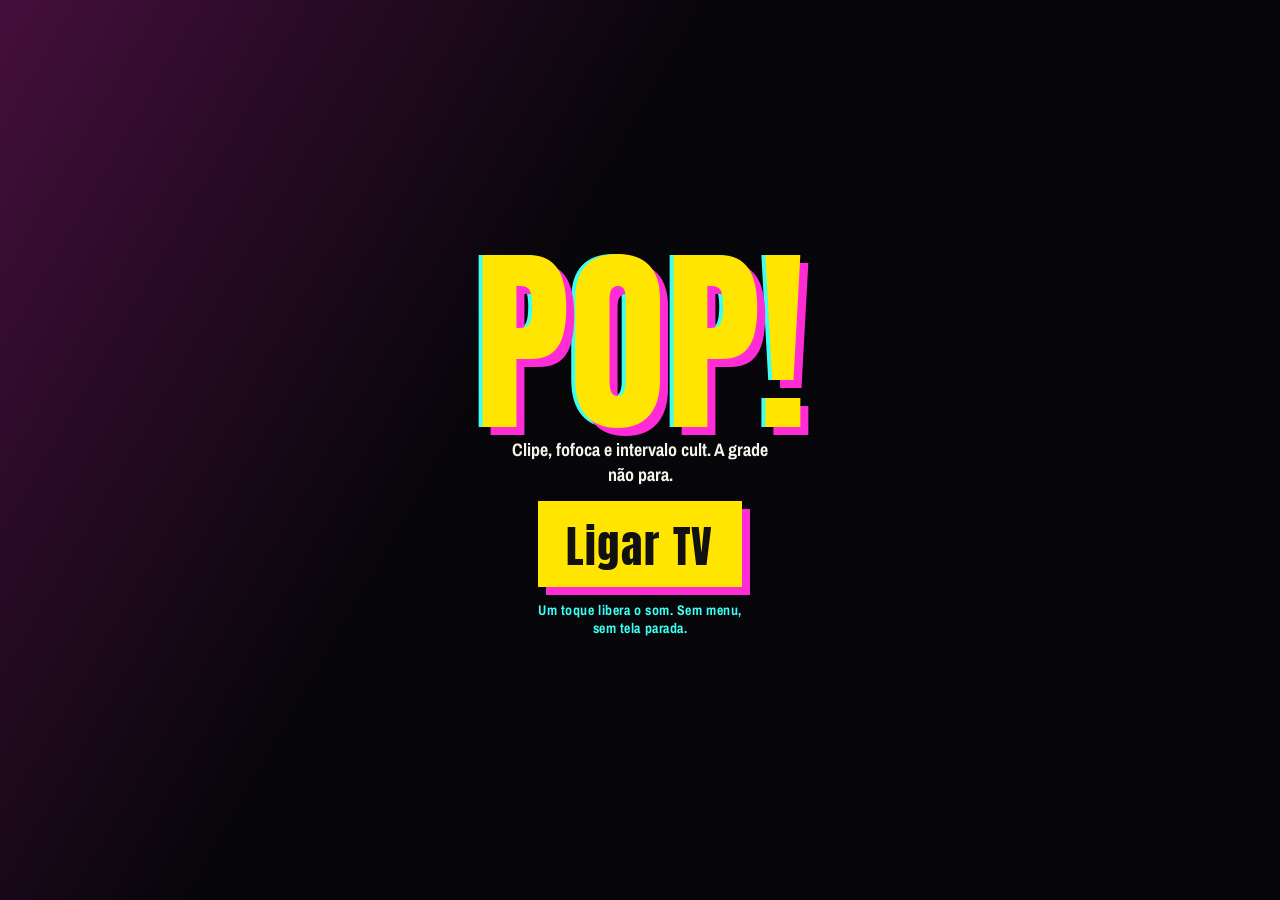
==== tv-pop/index.html @ 11615ac5 "Adiciona POP! TV de clipe em tv-pop. Co-authored-by: ahrs-eng <ahrs-eng@users.noreply.github.com>" ====
<!DOCTYPE html>
<html lang="pt-BR">
<head>
  <meta charset="utf-8">
  <meta name="viewport" content="width=device-width, initial-scale=1, viewport-fit=cover">
  <meta name="theme-color" content="#ff2bd6">
  <meta name="referrer" content="strict-origin-when-cross-origin">
  <meta name="mobile-web-app-capable" content="yes">
  <meta name="apple-mobile-web-app-capable" content="yes">
  <title>POP! — TV de clipe</title>
  <link rel="icon" href="data:image/svg+xml,%3Csvg xmlns='http://www.w3.org/2000/svg' viewBox='0 0 64 64'%3E%3Crect fill='%23ffe500' width='64' height='64'/%3E%3Ctext x='6' y='46' font-family='Impact' font-size='32' fill='%23111'%3EPOP%3C/text%3E%3C/svg%3E">
  <link rel="preconnect" href="https://fonts.googleapis.com">
  <link rel="preconnect" href="https://fonts.gstatic.com" crossorigin>
  <link href="https://fonts.googleapis.com/css2?family=Anton&family=Archivo+Narrow:wght@600;700&display=swap" rel="stylesheet">
  <style>
:root {
  --pink: #ff2bd6;
  --yellow: #ffe500;
  --cyan: #3dfff2;
  --orange: #ff4d1c;
  --ink: #0b0b0d;
  --paper: #f6f3ea;
  --safe-t: env(safe-area-inset-top, 0px);
  --safe-b: env(safe-area-inset-bottom, 0px);
  --safe-l: env(safe-area-inset-left, 0px);
  --safe-r: env(safe-area-inset-right, 0px);
  color-scheme: dark;
}

* { box-sizing: border-box; }

html, body {
  margin: 0;
  height: 100%;
  background: var(--ink);
  color: var(--paper);
  font-family: "Archivo Narrow", "Arial Narrow", Impact, sans-serif;
  overflow: hidden;
}

button, a { font: inherit; }

#stage {
  position: fixed;
  inset: 0;
  background: #000;
  overflow: hidden;
}

#yt-mount {
  position: absolute;
  inset: 0;
  overflow: hidden;
  background: #000;
}

#yt-mount iframe {
  position: absolute;
  top: 50%;
  left: 50%;
  width: 100vw;
  height: 100vh;
  min-width: 177.78vh;
  min-height: 56.25vw;
  transform: translate(-50%, -50%);
  border: 0;
  pointer-events: none;
}

.scan {
  position: absolute;
  inset: 0;
  pointer-events: none;
  z-index: 4;
  background: repeating-linear-gradient(
    to bottom,
    rgba(255, 255, 255, 0.035) 0 1px,
    transparent 1px 3px
  );
  mix-blend-mode: overlay;
}

.vignette {
  position: absolute;
  inset: 0;
  pointer-events: none;
  z-index: 4;
  background: radial-gradient(ellipse at center, transparent 50%, rgba(0, 0, 0, 0.55) 100%);
}

.bug {
  position: absolute;
  z-index: 6;
  top: calc(14px + var(--safe-t));
  right: calc(14px + var(--safe-r));
  background: var(--yellow);
  color: #111;
  font-family: Anton, Impact, sans-serif;
  font-size: clamp(26px, 4vw, 40px);
  line-height: 0.85;
  letter-spacing: -0.5px;
  padding: 7px 10px 5px;
  transform: rotate(8deg);
  box-shadow: 5px 5px 0 var(--pink);
  animation: wiggle 3.6s steps(2, end) infinite;
}

.bug small {
  display: block;
  font-family: "Archivo Narrow", sans-serif;
  font-weight: 700;
  font-size: 10px;
  letter-spacing: 0.18em;
}

@keyframes wiggle {
  0%, 80%, 100% { transform: rotate(8deg); }
  88% { transform: rotate(5deg) translate(-1px, 1px); }
  94% { transform: rotate(11deg); }
}

.nownext {
  position: absolute;
  z-index: 6;
  top: calc(14px + var(--safe-t));
  left: calc(14px + var(--safe-l));
  max-width: min(460px, calc(100vw - 120px));
  display: flex;
  flex-direction: column;
  gap: 6px;
}

.pill {
  display: flex;
  align-items: baseline;
  gap: 8px;
  background: rgba(8, 8, 10, 0.78);
  border: 2px solid var(--cyan);
  padding: 4px 8px 3px;
  box-shadow: 3px 3px 0 rgba(61, 255, 242, 0.35);
  backdrop-filter: blur(4px);
}

.pill b {
  font-family: Anton, Impact, sans-serif;
  letter-spacing: 0.06em;
  font-size: 13px;
  color: var(--yellow);
  flex: none;
}

.pill span {
  font-weight: 700;
  font-size: 15px;
  white-space: nowrap;
  overflow: hidden;
  text-overflow: ellipsis;
}

.pill.next {
  border-color: var(--pink);
  box-shadow: 3px 3px 0 rgba(255, 43, 214, 0.35);
  opacity: 0.92;
}

.pill.next b { color: var(--pink); }

.live-dot {
  width: 8px;
  height: 8px;
  border-radius: 50%;
  background: #ff2a2a;
  box-shadow: 0 0 0 0 rgba(255, 42, 42, 0.7);
  animation: pulse 1.4s infinite;
  flex: none;
  align-self: center;
}

@keyframes pulse {
  70% { box-shadow: 0 0 0 7px rgba(255, 42, 42, 0); }
}

#radio {
  position: absolute;
  z-index: 7;
  top: calc(92px + var(--safe-t));
  left: calc(14px + var(--safe-l));
  appearance: none;
  border: 0;
  cursor: pointer;
  background: var(--pink);
  color: #140010;
  font-family: Anton, Impact, sans-serif;
  letter-spacing: 0.08em;
  font-size: 18px;
  padding: 8px 14px 6px;
  box-shadow: 4px 4px 0 var(--yellow);
  min-height: 44px;
  min-width: 44px;
}

#radio[aria-pressed="true"] {
  background: var(--cyan);
  box-shadow: 4px 4px 0 var(--orange);
}

#radio:focus-visible, #ligar:focus-visible {
  outline: 3px solid #fff;
  outline-offset: 3px;
}

.xcard {
  position: absolute;
  z-index: 6;
  right: calc(14px + var(--safe-r));
  bottom: calc(108px + var(--safe-b));
  width: min(340px, calc(100vw - 28px));
  background: rgba(7, 7, 9, 0.88);
  color: white;
  border: 2px solid var(--paper);
  box-shadow: 6px 6px 0 var(--cyan);
  padding: 10px 12px 12px;
  animation: cardin 0.35s ease;
}

@keyframes cardin {
  from { transform: translateY(10px); opacity: 0; }
  to { transform: none; opacity: 1; }
}

.xhead {
  display: flex;
  gap: 8px;
  align-items: center;
  margin-bottom: 6px;
}

.xmark {
  width: 28px;
  height: 28px;
  background: #fff;
  color: #000;
  font-family: Anton, Impact, sans-serif;
  display: grid;
  place-items: center;
  font-size: 16px;
  flex: none;
}

.xwho { min-width: 0; }
.xwho strong { display: block; font-size: 15px; line-height: 1.1; }
.xwho em {
  font-style: normal;
  color: var(--cyan);
  font-size: 13px;
}

.xtext {
  margin: 0;
  font-size: 15px;
  line-height: 1.25;
  font-weight: 600;
  display: -webkit-box;
  -webkit-line-clamp: 5;
  -webkit-box-orient: vertical;
  overflow: hidden;
  white-space: pre-wrap;
}

.xmeta {
  margin-top: 6px;
  font-size: 12px;
  letter-spacing: 0.04em;
  color: var(--yellow);
  white-space: nowrap;
  overflow: hidden;
  text-overflow: ellipsis;
}

.lower {
  position: absolute;
  z-index: 6;
  left: 0;
  right: 0;
  bottom: 0;
  display: flex;
  align-items: stretch;
  min-height: 72px;
  padding-bottom: var(--safe-b);
  background: linear-gradient(90deg, rgba(0, 0, 0, 0.2), rgba(0, 0, 0, 0.55));
}

.block-name {
  flex: none;
  background: var(--yellow);
  color: #111;
  font-family: Anton, Impact, sans-serif;
  font-size: clamp(18px, 3vw, 28px);
  letter-spacing: 0.02em;
  display: flex;
  align-items: center;
  padding: 0 16px;
  clip-path: polygon(0 0, 100% 0, calc(100% - 16px) 100%, 0 100%);
  padding-right: 28px;
}

.ticker-wrap {
  flex: 1;
  min-width: 0;
  display: flex;
  align-items: center;
  padding: 0 16px 0 8px;
  background: linear-gradient(90deg, var(--pink), #7a12ff 70%, transparent);
}

.ticker {
  font-weight: 700;
  font-size: clamp(16px, 2.4vw, 22px);
  line-height: 1.2;
  text-shadow: 0 2px 0 rgba(0, 0, 0, 0.35);
  display: -webkit-box;
  -webkit-line-clamp: 2;
  -webkit-box-orient: vertical;
  overflow: hidden;
}

.tag-trecho {
  flex: none;
  align-self: center;
  margin-right: 12px;
  border: 2px solid var(--yellow);
  color: var(--yellow);
  font-family: Anton, Impact, sans-serif;
  font-size: 12px;
  letter-spacing: 0.12em;
  padding: 3px 6px 1px;
}

body.is-bumper .lower,
body.is-bumper .xcard,
body.is-bumper .nownext {
  opacity: 0 !important;
  animation: none !important;
  pointer-events: none;
}

#x-embed iframe {
  width: 100% !important;
  max-height: 200px;
}

#bumper {
  position: absolute;
  inset: 0;
  z-index: 5;
  display: grid;
  place-items: center;
  background: #07060c;
  overflow: hidden;
}

#bumper[hidden], #radio-stage[hidden], #splash[hidden], .xcard[hidden], #radio[hidden] {
  display: none !important;
}

.bump-word {
  font-family: Anton, Impact, sans-serif;
  font-size: clamp(64px, 16vw, 180px);
  letter-spacing: -0.04em;
  line-height: 0.8;
  color: var(--yellow);
  animation: glitch 0.35s steps(2, end) infinite;
  text-align: center;
  padding: 0 12px;
}

.bump-sub {
  position: absolute;
  bottom: 12%;
  font-family: Anton, Impact, sans-serif;
  letter-spacing: 0.28em;
  color: var(--cyan);
  font-size: clamp(14px, 2vw, 22px);
}

#bumper::before,
#bumper::after {
  content: "";
  position: absolute;
  left: 0;
  right: 0;
  height: 18%;
  background: var(--pink);
  mix-blend-mode: multiply;
  animation: bars 0.45s steps(2, end) infinite;
}

#bumper::before { top: 8%; }
#bumper::after { bottom: 10%; animation-direction: reverse; background: var(--cyan); }

@keyframes glitch {
  0% { transform: translate(0, 0); text-shadow: 4px 0 var(--pink), -4px 0 var(--cyan); }
  40% { transform: translate(-6px, 2px) skewX(-6deg); text-shadow: -6px 0 var(--cyan), 6px 0 var(--orange); }
  70% { transform: translate(5px, -3px); color: var(--paper); }
  100% { transform: none; }
}

@keyframes bars {
  0% { transform: translateX(0); }
  50% { transform: translateX(-4%) scaleY(1.4); }
  100% { transform: translateX(3%); }
}

#radio-stage {
  position: absolute;
  inset: 0;
  z-index: 3;
  background:
    radial-gradient(circle at 20% 20%, rgba(255, 43, 214, 0.4), transparent 40%),
    radial-gradient(circle at 80% 70%, rgba(61, 255, 242, 0.25), transparent 42%),
    #09090d;
  display: flex;
  flex-direction: column;
  align-items: center;
  justify-content: center;
  gap: 18px;
}

.eq {
  display: flex;
  align-items: flex-end;
  gap: 6px;
  height: 120px;
}

.eq i {
  display: block;
  width: clamp(10px, 2vw, 16px);
  background: linear-gradient(var(--yellow), var(--pink));
  height: 20%;
  animation: eq 0.8s ease-in-out infinite alternate;
}

.eq i:nth-child(odd) { animation-duration: 0.55s; background: linear-gradient(var(--cyan), var(--pink)); }
.eq i:nth-child(3n) { animation-duration: 0.95s; }

@keyframes eq {
  from { height: 18%; }
  to { height: 100%; }
}

.station {
  font-family: Anton, Impact, sans-serif;
  font-size: clamp(36px, 8vw, 84px);
  letter-spacing: -0.03em;
  text-align: center;
  line-height: 0.9;
  text-shadow: 4px 4px 0 var(--pink);
}

.station small {
  display: block;
  margin-top: 8px;
  font-family: "Archivo Narrow", sans-serif;
  font-weight: 700;
  font-size: 16px;
  letter-spacing: 0.22em;
  text-shadow: none;
  color: var(--cyan);
}

#splash {
  position: absolute;
  inset: 0;
  z-index: 8;
  display: grid;
  place-items: center;
  align-content: center;
  gap: 14px;
  padding: 24px;
  text-align: center;
  background:
    linear-gradient(120deg, rgba(255, 43, 214, 0.25), transparent 40%),
    repeating-linear-gradient(0deg, transparent 0 3px, rgba(0, 0, 0, 0.25) 3px 4px),
    #07060a;
}

.logo-big {
  font-family: Anton, Impact, sans-serif;
  font-size: clamp(88px, 22vw, 200px);
  line-height: 0.8;
  color: var(--yellow);
  text-shadow: 8px 8px 0 var(--pink), -4px 0 var(--cyan);
  animation: glitch 0.7s steps(2, end) infinite;
}

#splash p {
  margin: 0;
  max-width: 34ch;
  font-size: 18px;
  font-weight: 700;
}

#ligar {
  appearance: none;
  border: 0;
  cursor: pointer;
  background: var(--yellow);
  color: #111;
  font-family: Anton, Impact, sans-serif;
  font-size: clamp(28px, 6vw, 44px);
  letter-spacing: 0.04em;
  padding: 12px 28px 8px;
  box-shadow: 8px 8px 0 var(--pink);
  min-height: 64px;
}

#ligar:hover { transform: translate(-2px, -2px); }

.hint {
  color: var(--cyan);
  font-size: 14px !important;
  letter-spacing: 0.04em;
}

body.is-radio #yt-mount { visibility: hidden; }
body.is-spot #radio-stage { visibility: hidden; }

@media (max-width: 720px) {
  .nownext { max-width: calc(100vw - 96px); }
  .pill span { font-size: 13px; }
  .xcard {
    left: calc(10px + var(--safe-l));
    right: calc(10px + var(--safe-r));
    width: auto;
    bottom: calc(112px + var(--safe-b));
  }
  .xtext { -webkit-line-clamp: 3; font-size: 14px; }
  .lower { min-height: 64px; }
  .block-name { font-size: 16px; padding: 0 10px; }
  #radio { top: calc(108px + var(--safe-t)); }
  .tag-trecho { display: none; }
  .bump-sub { bottom: 18%; }
}

@media (prefers-reduced-motion: reduce) {
  *, *::before, *::after {
    animation: none !important;
  }
}

</style>
</head>
<body>
  <div id="stage">
    <div id="yt-mount"></div>
    <div id="radio-stage" hidden>
      <div class="eq" aria-hidden="true">
        <i></i><i></i><i></i><i></i><i></i><i></i><i></i><i></i><i></i><i></i><i></i><i></i>
      </div>
      <div class="station"><span id="station-name">RÁDIO</span><small id="station-tag">POP</small></div>
    </div>
    <div id="bumper" hidden>
      <div class="bump-word" id="bump-word">POP!</div>
      <div class="bump-sub" id="bump-sub">VINHETA</div>
    </div>
    <div class="scan" aria-hidden="true"></div>
    <div class="vignette" aria-hidden="true"></div>
    <div class="bug" aria-hidden="true">POP!<small>AO VIVO</small></div>
    <div class="nownext">
      <div class="pill"><i class="live-dot" aria-hidden="true"></i><b>AGORA</b> <span id="now">sintonizando</span></div>
      <div class="pill next"><b>A SEGUIR</b> <span id="next">—</span></div>
    </div>
    <button id="radio" type="button" hidden aria-pressed="false">RÁDIO</button>
    <aside class="xcard" id="xcard" hidden>
      <div class="xhead">
        <div class="xmark" aria-hidden="true">X</div>
        <div class="xwho">
          <strong id="x-name"></strong>
          <em id="x-user"></em>
        </div>
      </div>
      <p class="xtext" id="x-text"></p>
      <div class="xmeta" id="x-meta">post original</div>
      <div id="x-embed" hidden></div>
    </aside>
    <div class="lower">
      <div class="block-name" id="block-name">POP!</div>
      <div class="ticker-wrap">
        <div class="ticker" id="ticker" aria-live="polite"></div>
      </div>
      <div class="tag-trecho">TRECHO</div>
    </div>
    <div id="splash">
      <div class="logo-big">POP!</div>
      <p>Clipe, fofoca e intervalo cult. A grade não para.</p>
      <button id="ligar" type="button">Ligar TV</button>
      <p class="hint">Um toque libera o som. Sem menu, sem tela parada.</p>
    </div>
  </div>
  <audio id="stream" preload="none" playsinline></audio>
  <script>
/* Catálogo da POP! TV.
   Edite este arquivo para trocar clipes, trailers, posts e rádios.
   IDs do YouTube foram conferidos na oEmbed (incorporáveis) em 5 nov 2026.
   Posts: texto integral vindo da API do X e conferido no oEmbed de publish.twitter.com.
   Não invente texto de post. Se o oEmbed falhar, tire o item da lista. */
window.TV_CATALOG = {
  channel: {
    bug: "POP!",
    name: "POP!"
  },
  bumperMs: 2400,
  testBumperMs: 550,
  blocks: [
    {
      id: "fofoca",
      name: "FOFOCA POP",
      summary: "A mesma história: o clipe de Patient Zero",
      posts: [
        {
          id: "2104383187157725615",
          url: "https://x.com/taylorswift13/status/2104383187157725615",
          name: "Taylor Swift",
          username: "taylorswift13",
          createdAt: "2026-09-28T01:30:24.000Z",
          text: "The Patient Zero video is finally out in the world! Getting to work with Emmanuel Lubezki was something out of a dream sequence, and I learned so much from getting to watch his genius in action. I want to thank Dakota and Colin for trusting me with their time, taste, and talent https://t.co/vkLCO167Ea"
        },
        {
          id: "2102458574563840035",
          url: "https://x.com/taylorswift13/status/2102458574563840035",
          name: "Taylor Swift",
          username: "taylorswift13",
          createdAt: "2026-09-22T18:02:40.000Z",
          text: "I’ve been impatiently waiting to tell you that my brand new single “Patient Zero” will be out on September 25 (!!!!!!!!!!!!) and it’s available to pre-order now at https://t.co/zSHpnhUTAJ for 24 hours. 0️⃣0️⃣0️⃣0️⃣ https://t.co/RoacpfjjVY"
        },
        {
          id: "2117582631084683692",
          url: "https://x.com/swiftpage13/status/2117582631084683692",
          name: "TaylorSwiftPage",
          username: "swiftpage13",
          createdAt: "2026-11-03T11:40:16.000Z",
          text: " | Apple Music listed Taylor Swift's “I Knew It, I Knew You” and “Patient Zero” as two of The “Best of A-List Pop 2026” at #7 and #33! https://t.co/9Ug9Isgh4e"
        }
      ],
      items: [
        {
          kind: "clip",
          provider: "youtube",
          id: "mw3kSNIxjqo",
          title: "Patient Zero",
          artist: "Taylor Swift",
          source: "Taylor Swift",
          start: 42,
          end: 96,
          lines: [
            "Clipe oficial de Patient Zero, no canal da Taylor Swift.",
            "No post dela: Dakota, Colin e a fotografia de Emmanuel Lubezki.",
            "Na Hot 100 de 7 de novembro de 2026, a faixa está em 8º."
          ]
        },
        {
          kind: "clip",
          provider: "youtube",
          id: "j8pR1tyoRFc",
          title: "Patient Zero (Expanded Video)",
          artist: "Taylor Swift",
          source: "Taylor Swift",
          start: 18,
          end: 72,
          lines: [
            "Expanded Video oficial, no mesmo canal, sobre o mesmo clipe.",
            "Taylor publicou o vídeo em 28 de setembro de 2026.",
            "O single tinha data marcada no post de 22 de setembro: dia 25."
          ]
        },
        {
          kind: "clip",
          provider: "youtube",
          id: "YZHGzkuzkT4",
          title: "Travis Kelce no set de Patient Zero",
          artist: "Entertainment Tonight",
          source: "Entertainment Tonight",
          start: 4,
          end: 48,
          lines: [
            "Vídeo do Entertainment Tonight: Travis Kelce no set de Patient Zero.",
            "Mesma gravação do clipe oficial que abriu o bloco.",
            "Apple Music listou Patient Zero entre os pops de 2026, segundo a TaylorSwiftPage."
          ]
        }
      ]
    },
    {
      id: "hits",
      name: "HITS DA SEMANA",
      summary: "O que está no topo do pop agora",
      posts: [
        {
          id: "2117317858325880987",
          url: "https://x.com/ChartUpdate_/status/2117317858325880987",
          name: "Chart Update",
          username: "ChartUpdate_",
          createdAt: "2026-11-02T18:08:09.000Z",
          text: "This week’s Top 10 on the Billboard Hot 100 (Nov. 7)\n\n1. Ella Langley - Choosin’ Texas (=)\n2. Tate McRae - Housewife (=)\n3. Stella Lefty - Boston (+3)\n4. Morgan Wallen - Been By Now (+3)\n5. Tame Impala, JENNIE - Dracula (+3) https://t.co/1taz6XVqrP"
        },
        {
          id: "2091234466350223803",
          url: "https://x.com/karolg/status/2091234466350223803",
          name: "LABICHOTA",
          username: "karolg",
          createdAt: "2026-08-22T18:42:04.000Z",
          text: "BbY WOW me gustas demasiao"
        },
        {
          id: "2101711942763102566",
          url: "https://x.com/KarolGBRA/status/2101711942763102566",
          name: "KAROL G BRASIL",
          username: "KarolGBRA",
          createdAt: "2026-09-20T16:35:49.000Z",
          text: "\"BbY WOW\" (24 dias), de KAROL G, Judeline e rusowsky, ultrapassou \"Hate That I Made You Love Me\" (22 dias), de Ariana Grande, e se tornou a 3ª música de 2026 com mais dias em #1 no Spotify Global. https://t.co/PPZwnlZIeV"
        }
      ],
      items: [
        {
          kind: "clip",
          provider: "youtube",
          id: "DPEodkHzH-s",
          title: "Housewife",
          artist: "Tate McRae",
          source: "TateMcRaeVEVO",
          start: 28,
          end: 82,
          lines: [
            "Clipe oficial de Housewife, no canal TateMcRaeVEVO.",
            "Chart Update: 2º lugar na Hot 100 da semana de 7 de novembro de 2026.",
            "Trecho curto do clipe, no gancho, pra grade não esfriar."
          ]
        },
        {
          kind: "clip",
          provider: "youtube",
          id: "82-jTNka3uc",
          title: "hate that i made you love me",
          artist: "Ariana Grande",
          source: "ArianaGrandeVevo",
          start: 48,
          end: 102,
          lines: [
            "Clipe oficial no ArianaGrandeVevo.",
            "10ª na Hot 100 da semana de 7 de novembro de 2026.",
            "KAROL G BRASIL comparou os dias dela em 1º no Spotify com BbY WOW."
          ]
        },
        {
          kind: "clip",
          provider: "youtube",
          id: "fRIhCiUVaKs",
          title: "BbY WOW",
          artist: "KAROL G, Judeline, rusowsky",
          source: "KarolGVEVO",
          start: 18,
          end: 72,
          lines: [
            "Visual oficial de BbY WOW no canal KarolGVEVO.",
            "9ª na Hot 100 da semana de 7 de novembro de 2026.",
            "No post da própria KAROL G: “BbY WOW me gustas demasiao”."
          ]
        }
      ]
    },
    {
      id: "feat",
      name: "FEAT. DA VEZ",
      summary: "Parcerias que estão no rádio",
      posts: [
        {
          id: "2117317858325880987",
          url: "https://x.com/ChartUpdate_/status/2117317858325880987",
          name: "Chart Update",
          username: "ChartUpdate_",
          createdAt: "2026-11-02T18:08:09.000Z",
          text: "This week’s Top 10 on the Billboard Hot 100 (Nov. 7)\n\n1. Ella Langley - Choosin’ Texas (=)\n2. Tate McRae - Housewife (=)\n3. Stella Lefty - Boston (+3)\n4. Morgan Wallen - Been By Now (+3)\n5. Tame Impala, JENNIE - Dracula (+3) https://t.co/1taz6XVqrP"
        }
      ],
      items: [
        {
          kind: "clip",
          provider: "youtube",
          id: "xnP7qKxwzjg",
          title: "Dracula",
          artist: "Tame Impala",
          source: "tameimpalaVEVO",
          start: 32,
          end: 86,
          lines: [
            "Clipe oficial de Dracula, no tameimpalaVEVO.",
            "A gravação com JENNIE é a que está no ranking.",
            "Chart Update: 5º na Hot 100 da semana de 7 de novembro, com JENNIE."
          ]
        },
        {
          kind: "clip",
          provider: "youtube",
          id: "0UPDBODtxzw",
          title: "Dracula (JENNIE Remix)",
          artist: "Tame Impala, JENNIE",
          source: "tameimpalaVEVO",
          start: 22,
          end: 76,
          lines: [
            "Lyric video oficial do remix com JENNIE, no mesmo canal.",
            "É a versão que o Chart Update lista no top 5.",
            "Mesma história do clipe anterior: Dracula atravessou o Halloween no chart."
          ]
        },
        {
          kind: "clip",
          provider: "youtube",
          id: "gsZauX8gwxo",
          title: "expectations",
          artist: "Olivia Rodrigo, Chappell Roan",
          source: "OliviaRodrigoVEVO",
          start: 36,
          end: 90,
          lines: [
            "Clipe oficial de expectations, com Chappell Roan, no OliviaRodrigoVEVO.",
            "7ª na Hot 100 da semana de 7 de novembro de 2026.",
            "Feat. da vez: duas vozes de pop no mesmo refrão."
          ]
        }
      ]
    }
  ],
  adBreak: {
    id: "intervalo",
    name: "INTERVALO CULT",
    summary: "Trailers do que está em cartaz ou chegando agora"
  },
  ads: [
    {
      kind: "ad",
      provider: "youtube",
      id: "kw0YhiqOPFg",
      title: "Godzilla Minus Zero",
      artist: "Trailer IMAX",
      source: "GODZILLA OFFICIAL by TOHO",
      start: 0,
      end: 42,
      lines: [
        "Trailer IMAX oficial da Toho. Filme de Takashi Yamazaki.",
        "Japão em 3 de novembro, Estados Unidos em 6. No Brasil, sessões nesta semana.",
        "Godzilla Day com pré-estreia IMAX, segundo a conta GODZILLA.OFFICIAL."
      ],
      posts: [
        {
          id: "2117391319928652081",
          url: "https://x.com/Godzilla_Toho/status/2117391319928652081",
          name: "GODZILLA.OFFICIAL",
          username: "Godzilla_Toho",
          createdAt: "2026-11-02T23:00:04.000Z",
          text: "The VFX team went all out on #GodzillaMinusZero.\n\nSee it on the biggest screen possible this week, get tickets before they're gone!\nhttps://t.co/2Ktmma6fOa https://t.co/oM0jen5BuD"
        },
        {
          id: "2117331043912986702",
          url: "https://x.com/Godzilla_Toho/status/2117331043912986702",
          name: "GODZILLA.OFFICIAL",
          username: "Godzilla_Toho",
          createdAt: "2026-11-02T19:00:33.000Z",
          text: "Godzilla Minus Zero premiered in LA, and now it's coming to @IMAX! #GodzillaMinusZero\n\nGodzilla Day IMAX Early Access on November 3.\nIn theatres November 6.\nhttps://t.co/2Ktmma6fOa https://t.co/fhhe1E7XmC"
        },
        {
          id: "2117270517749322006",
          url: "https://x.com/g_minus_zero/status/2117270517749322006",
          name: "『ゴジラ-0.0』【公式】",
          username: "g_minus_zero",
          createdAt: "2026-11-02T15:00:03.000Z",
          text: "『ゴジラ-0.0』本日公開。\n\n三度目はない。\nここで、全て終わらせる。\n\n邦画初【Filmed For IMAX®】作品\n#ゴジラマイナスゼロ #ゴジラ https://t.co/bYDJA6sMqa"
        }
      ]
    },
    {
      kind: "ad",
      provider: "youtube",
      id: "MOU2thjq6Z0",
      title: "Black Doves — 2ª temporada",
      artist: "Trailer Netflix",
      source: "Netflix",
      start: 0,
      end: 40,
      lines: [
        "Trailer oficial da Netflix. Keira Knightley e Ben Whishaw.",
        "A 2ª temporada estreia em 5 de novembro de 2026.",
        "A conta da Netflix postou na véspera: Black Doves volta amanhã."
      ],
      posts: [
        {
          id: "2118010384061722777",
          url: "https://x.com/netflix/status/2118010384061722777",
          name: "Netflix",
          username: "netflix",
          createdAt: "2026-11-04T16:00:00.000Z",
          text: "BLACK DOVES RETURNS TOMORROW 🥂 https://t.co/srCLzlqC6U"
        },
        {
          id: "2103148707306680335",
          url: "https://x.com/netflix/status/2103148707306680335",
          name: "Netflix",
          username: "netflix",
          createdAt: "2026-09-24T15:45:01.000Z",
          text: "Old secrets. New faces. \n\nKeira Knightley and Ben Whishaw star in Black Doves Season 2, premiering November 5. https://t.co/SqLwbLGrzO"
        },
        {
          id: "2112906756519039031",
          url: "https://x.com/netflix/status/2112906756519039031",
          name: "Netflix",
          username: "netflix",
          createdAt: "2026-10-21T14:00:01.000Z",
          text: "The Hunting Wives \nBlack Doves\nNorth of North \nThe Body \nSteps \nGuarding Stars \nPossible Love\nThe Mosquito Bowl \nObsession \nNFL Netflix Gameday \n\nHere’s what’s next on Netflix in November https://t.co/dYeAkD3uuj"
        }
      ]
    },
    {
      kind: "ad",
      provider: "youtube",
      id: "fS35YSjopjE",
      title: "Jogos Vorazes: Amanhecer na Colheita",
      artist: "Trailer Lionsgate",
      source: "Lionsgate Movies",
      start: 8,
      end: 48,
      lines: [
        "Trailer oficial da Lionsgate. Haymitch e os 50º Jogos Vorazes.",
        "Estreia marcada para 20 de novembro de 2026.",
        "A Lionsgate publicou o guia de leitura da adaptação."
      ],
      posts: [
        {
          id: "2094455949847396493",
          url: "https://x.com/Lionsgate/status/2094455949847396493",
          name: "lionsgate",
          username: "Lionsgate",
          createdAt: "2026-08-31T16:03:06.000Z",
          text: "From page to screen. Explore #TheHungerGames Sunrise on the Reaping with the Official Reader’s Guide: https://t.co/R0TKx8g5zU https://t.co/psjB93iJIo"
        },
        {
          id: "2109509365694673104",
          url: "https://x.com/cinema21/status/2109509365694673104",
          name: "Cinema XXI",
          username: "cinema21",
          createdAt: "2026-10-12T05:00:00.000Z",
          text: "It's coming to you~\n\nIni dia deretan film yang siap hadir dengan format Filmed for IMAX #diXXI!\n\nDari STREET FIGHTER, GODZILLA MINUS ZERO, THE HUNGER GAMES: SUNRISE ON THE REAPING, sampai DUNE: PART THREE.\n\nSiap-siap nikmati film-film ini dengan pengalaman layar IMAX 🤩 https://t.co/ewEEeDyVQ0"
        }
      ]
    },
    {
      kind: "ad",
      provider: "youtube",
      id: "KXO21xZdUaM",
      title: "Hexed",
      artist: "Trailer Disney",
      source: "Walt Disney Animation Studios",
      start: 0,
      end: 40,
      lines: [
        "Trailer oficial da Walt Disney Animation Studios.",
        "Animação original. Estreia nos cinemas em 25 de novembro de 2026.",
        "A Disney Animation está chamando o público para comprar ingresso."
      ],
      posts: [
        {
          id: "2117315813711733106",
          url: "https://x.com/DisneyAnimation/status/2117315813711733106",
          name: "Disney Animation",
          username: "DisneyAnimation",
          createdAt: "2026-11-02T18:00:02.000Z",
          text: "✍️✍️✍️\nGet your tickets for Disney's #Hexed NOW and see it in theaters November 25 https://t.co/9D3yHD6PPD"
        },
        {
          id: "2117300708684763378",
          url: "https://x.com/DisneyAnimation/status/2117300708684763378",
          name: "Disney Animation",
          username: "DisneyAnimation",
          createdAt: "2026-11-02T17:00:01.000Z",
          text: "she’s got this…maybe? Disney’s #Hexed is in theaters November 25, get your tickets now! https://t.co/2AffM7e550"
        }
      ]
    },
    {
      kind: "ad",
      provider: "youtube",
      id: "Vuv0kqGWjno",
      title: "O Gatola da Cartola",
      artist: "Trailer Warner",
      source: "Warner Bros.",
      start: 0,
      end: 40,
      lines: [
        "Trailer principal da Warner Bros. para The Cat in the Hat.",
        "Nos Estados Unidos, estreia em 6 de novembro de 2026.",
        "No Brasil, O Gatola da Cartola entra na grade desta semana."
      ]
    },
    {
      kind: "ad",
      provider: "youtube",
      id: "eHz1DIYqg1M",
      title: "Os Farofeiros 3",
      artist: "Trailer nacional",
      source: "Downtown Filmes",
      start: 0,
      end: 40,
      lines: [
        "Trailer oficial da Downtown Filmes.",
        "Estreia em 5 de novembro de 2026.",
        "A turma viaja para o casamento da filha de Alexandre e cai no hotel mais barato."
      ]
    },
    {
      kind: "ad",
      provider: "youtube",
      id: "uJqaGLmZpGo",
      title: "Duna: Parte Três",
      artist: "Trailer final",
      source: "Warner Bros.",
      start: 0,
      end: 38,
      lines: [
        "Trailer final oficial da Warner Bros.",
        "Pré-venda no fim de 2026. Cinema XXI listou a sessão IMAX.",
        "Fecha a trilogia de Denis Villeneuve."
      ],
      posts: [
        {
          id: "2109509365694673104",
          url: "https://x.com/cinema21/status/2109509365694673104",
          name: "Cinema XXI",
          username: "cinema21",
          createdAt: "2026-10-12T05:00:00.000Z",
          text: "It's coming to you~\n\nIni dia deretan film yang siap hadir dengan format Filmed for IMAX #diXXI!\n\nDari STREET FIGHTER, GODZILLA MINUS ZERO, THE HUNGER GAMES: SUNRISE ON THE REAPING, sampai DUNE: PART THREE.\n\nSiap-siap nikmati film-film ini dengan pengalaman layar IMAX 🤩 https://t.co/ewEEeDyVQ0"
        }
      ]
    },
    {
      kind: "ad",
      provider: "youtube",
      id: "A7lyvgnDuDE",
      title: "Ebenezer",
      artist: "Trailer Paramount",
      source: "Paramount Pictures",
      start: 0,
      end: 40,
      lines: [
        "Trailer oficial da Paramount, com Johnny Depp.",
        "Adaptação de Um Conto de Natal. Estreia em novembro de 2026.",
        "As datas mudam conforme o país: no Brasil, a CNN marcou 12 de novembro."
      ]
    }
  ],
  adGroups: [[0, 1], [2, 3, 4], [5, 6, 7]],
  radio: {
    name: "RÁDIO POP",
    segmentMs: 70000,
    testSegmentMs: 6000,
    lines: [
      "Rádio pop aberto. A música vem da emissora, ao vivo.",
      "Esta tela não inventa o nome da faixa: a meta do stream não cruza a página.",
      "No intervalo, um trailer curto. Depois o rádio volta sozinho."
    ],
    streams: [
      {
        id: "hunter",
        name: "Hunter.FM",
        tag: "O Canal Pop",
        src: "https://live.hunter.fm/pop_high"
      },
      {
        id: "onefm",
        name: "1.FM Top 40",
        tag: "Top 40",
        src: "https://strm112.1.fm/top40_mobile_mp3"
      }
    ],
    spots: [
      {
        kind: "spot",
        provider: "youtube",
        id: "n-NDYWPXpKg",
        title: "Godzilla Minus Zero — teaser",
        artist: "Toho",
        source: "GODZILLA OFFICIAL by TOHO",
        start: 0,
        end: 24,
        lines: [
          "Teaser oficial de 48 segundos, cortado aqui num spot de rádio.",
          "GODZILLA OFFICIAL by TOHO.",
          "Depois deste break o pop volta."
        ]
      },
      {
        kind: "spot",
        provider: "youtube",
        id: "zEHK82NBwp0",
        title: "ゴジラ-0.0 — 特報",
        artist: "Toho",
        source: "東宝MOVIEチャンネル",
        start: 0,
        end: 28,
        lines: [
          "Espote de 30 segundos no canal de filmes da Toho.",
          "Anúncio da estreia japonesa de 3 de novembro.",
          "Vinheta de rádio, não um programa."
        ]
      },
      {
        kind: "spot",
        provider: "youtube",
        id: "MPjxijuBuSo",
        title: "Amanhecer na Colheita — teaser",
        artist: "Lionsgate",
        source: "Lionsgate Movies",
        start: 0,
        end: 24,
        lines: [
          "Teaser oficial da Lionsgate, em janela curta.",
          "Jogos Vorazes: Amanhecer na Colheita.",
          "O rádio retoma em seguida."
        ]
      }
    ]
  }
};

(function () {
  "use strict";

  var catalog = window.TV_CATALOG;
  var TEST = /(?:\?|&)teste=1(?:&|$)/.test(location.search);
  var schedule = buildSchedule(catalog);
  var index = 0;
  var session = 0;
  var powered = false;
  var mode = "off";
  var player = null;
  var soundOn = false;
  var log = [];
  var completedLoop = false;
  var radioPlaying = false;
  var activeStream = null;
  var lineTimer = 0;
  var postTimer = 0;
  var lineIndex = 0;
  var postIndex = 0;
  var postGen = 0;
  var currentPosts = [];
  var apiReady = !!(window.YT && window.YT.Player);
  var apiWaiters = [];

  var $ = function (id) { return document.getElementById(id); };
  var audio = $("stream");

  window.onYouTubeIframeAPIReady = function () {
    apiReady = true;
    var waiters = apiWaiters.splice(0);
    waiters.forEach(function (fn) { fn(); });
  };

  function whenApi() {
    if (apiReady || (window.YT && window.YT.Player)) {
      apiReady = true;
      return Promise.resolve();
    }
    return new Promise(function (resolve) { apiWaiters.push(resolve); });
  }

  function loadApi() {
    if (document.getElementById("yt-api")) return;
    var tag = document.createElement("script");
    tag.id = "yt-api";
    tag.src = "https://www.youtube.com/iframe_api";
    document.head.appendChild(tag);
  }

  function buildSchedule(cat) {
    var items = [];
    cat.blocks.forEach(function (block, bi) {
      block.items.forEach(function (item) {
        items.push({ block: block, item: item, posts: item.posts || block.posts || [] });
      });
      var group = (cat.adGroups && cat.adGroups[bi]) || [bi % cat.ads.length];
      group.forEach(function (ai) {
        var ad = cat.ads[ai % cat.ads.length];
        items.push({ block: cat.adBreak, item: ad, posts: ad.posts || [] });
      });
    });
    return items;
  }

  function labelOf(entry) {
    if (!entry) return "—";
    var item = entry.item;
    return item.title + " — " + item.artist;
  }

  function pushLog(type, entry, extra) {
    var row = {
      t: Date.now(),
      type: type,
      id: entry && entry.item ? entry.item.id : "",
      title: entry ? labelOf(entry) : "",
      mode: mode
    };
    if (extra) row.extra = extra;
    log.push(row);
    if (log.length > 400) log.shift();
  }

  function sleep(ms) {
    return new Promise(function (resolve) { setTimeout(resolve, ms); });
  }

  function unlockAudio() {
    soundOn = true;
    try {
      var Ctx = window.AudioContext || window.webkitAudioContext;
      if (!Ctx) return;
      var ctx = new Ctx();
      var osc = ctx.createOscillator();
      var gain = ctx.createGain();
      gain.gain.value = 0.0001;
      osc.connect(gain);
      gain.connect(ctx.destination);
      osc.start();
      osc.stop(ctx.currentTime + 0.05);
      ctx.resume();
    } catch (err) { /* o toque ainda vale como gesto */ }
  }

  function destroyPlayer() {
    if (!player) return;
    try { player.destroy(); } catch (err) { /* já foi */ }
    player = null;
    $("yt-mount").innerHTML = "";
  }

  function windowOf(item) {
    var start = item.start || 0;
    var end = item.end || start + 45;
    if (TEST) end = start + 5;
    if (end <= start) end = start + 5;
    return { start: start, end: end };
  }

  function showBumper(word, sub) {
    document.body.classList.add("is-bumper");
    $("bump-word").textContent = word;
    $("bump-sub").textContent = sub;
    $("bumper").hidden = false;
  }

  function hideBumper() {
    document.body.classList.remove("is-bumper");
    $("bumper").hidden = true;
  }

  function bumperCopy(entry) {
    if (mode === "radio" || (entry && entry.item.kind === "spot")) {
      return { word: "BREAK", sub: "COMERCIAL DO RÁDIO" };
    }
    if (entry && entry.item.kind === "ad") {
      return { word: "CULT", sub: "INTERVALO" };
    }
    var words = ["POP!", "NÃO PISCA", "AO VIVO", "HITZ"];
    return { word: words[index % words.length], sub: "VINHETA" };
  }

  function formatDate(iso) {
    try {
      return new Intl.DateTimeFormat("pt-BR", {
        day: "numeric",
        month: "short",
        year: "numeric"
      }).format(new Date(iso));
    } catch (err) {
      return iso;
    }
  }

  function renderChrome(entry, nextEntry) {
    $("now").textContent = labelOf(entry);
    $("next").textContent = labelOf(nextEntry);
    $("block-name").textContent = entry.block.name;
    var trecho = document.querySelector(".tag-trecho");
    if (trecho) trecho.hidden = entry.item.kind === "radio";
    var lines = entry.item.lines || [entry.block.summary || entry.block.name];
    lineIndex = 0;
    $("ticker").textContent = lines[0];
    clearInterval(lineTimer);
    lineTimer = setInterval(function () {
      lineIndex = (lineIndex + 1) % lines.length;
      $("ticker").textContent = lines[lineIndex];
    }, TEST ? 1200 : 4200);
    renderPosts(entry.posts || []);
  }

  function renderPosts(posts) {
    clearInterval(postTimer);
    postIndex = 0;
    currentPosts = posts || [];
    if (!currentPosts.length) {
      $("xcard").hidden = true;
      return;
    }
    paintPost(currentPosts[0]);
    if (posts.length === 1) return;
    postTimer = setInterval(function () {
      postIndex = (postIndex + 1) % currentPosts.length;
      paintPost(currentPosts[postIndex]);
    }, TEST ? 1500 : 9000);
  }

  function paintPost(post) {
    var gen = ++postGen;
    var card = $("xcard");
    card.hidden = false;
    $("x-name").textContent = post.name;
    $("x-user").textContent = "@" + post.username + " · " + formatDate(post.createdAt);
    $("x-text").hidden = false;
    $("x-text").textContent = post.text;
    $("x-meta").textContent = "post original · @" + post.username;
    var slot = $("x-embed");
    slot.innerHTML = "";
    slot.hidden = true;
    var widgets = window.twttr && window.twttr.widgets;
    if (!widgets || !widgets.createTweet) return;
    widgets.createTweet(post.id, slot, {
      theme: "dark",
      dnt: true,
      conversation: "none",
      width: 280,
      align: "center"
    }).then(function (el) {
      if (gen !== postGen || !el) return;
      slot.hidden = false;
      $("x-text").hidden = true;
    }).catch(function () { /* fica o texto conferido no catálogo */ });
  }

  function loadTwitter() {
    if (document.getElementById("tw-wjs")) return;
    var s = document.createElement("script");
    s.id = "tw-wjs";
    s.async = true;
    s.src = "https://platform.twitter.com/widgets.js";
    s.charset = "utf-8";
    s.onload = function () {
      if (currentPosts.length) paintPost(currentPosts[postIndex % currentPosts.length]);
    };
    document.body.appendChild(s);
  }

  function playVideo(entry, my) {
    var span = windowOf(entry.item);
    var copy = bumperCopy(entry);
    showBumper(copy.word, copy.sub);
    pushLog("play", entry);
    var bumperMs = TEST ? catalog.testBumperMs : catalog.bumperMs;
    var opened = Date.now();

    return new Promise(function (resolve) {
      var finished = false;
      var playing = false;
      var watch = 0;

      function finish(reason) {
        if (finished) return;
        finished = true;
        clearTimeout(watch);
        destroyPlayer();
        var rest = Math.max(0, bumperMs - (Date.now() - opened));
        setTimeout(function () {
          pushLog("end", entry, reason);
          hideBumper();
          resolve(reason);
        }, rest);
      }

      watch = setTimeout(function () { finish("watchdog"); }, TEST ? 9000 : 14000);

      whenApi().then(function () {
        if (finished || session !== my) return finish("cancel");
        var holder = "ytp-" + Math.random().toString(36).slice(2, 8);
        $("yt-mount").innerHTML = '<div id="' + holder + '"></div>';
        var playerVars = {
          autoplay: 1,
          mute: 1,
          controls: 0,
          disablekb: 1,
          fs: 0,
          modestbranding: 1,
          rel: 0,
          playsinline: 1,
          start: span.start,
          end: span.end,
          iv_load_policy: 3,
          cc_load_policy: 0
        };
        if (location.protocol !== "file:") playerVars.origin = location.origin;
        try {
        player = new YT.Player(holder, {
          videoId: entry.item.id,
          host: "https://www.youtube-nocookie.com",
          playerVars: playerVars,
          events: {
            onReady: function (ev) {
              try {
                ev.target.mute();
                ev.target.playVideo();
              } catch (err) { /* watchdog assume */ }
            },
            onStateChange: function (ev) {
              if (ev.data === YT.PlayerState.PLAYING && !playing) {
                playing = true;
                if (soundOn) {
                  try {
                    ev.target.unMute();
                    ev.target.setVolume(90);
                  } catch (err) { /* segue mudo se o navegador barrar */ }
                }
                clearTimeout(watch);
                var left = (span.end - span.start) * 1000 + 4000;
                watch = setTimeout(function () { finish("cut"); }, left);
                var waited = Date.now() - opened;
                var rest = Math.max(0, bumperMs - waited);
                setTimeout(function () {
                  if (!finished) hideBumper();
                }, rest);
              }
              if (ev.data === YT.PlayerState.ENDED) finish("ended");
            },
            onError: function (ev) { finish("error:" + (ev && ev.data)); }
          }
        });
        } catch (err) {
          finish("error");
        }
      });
    });
  }

  async function startTV(my) {
    mode = "tv";
    document.body.classList.remove("is-radio", "is-spot");
    $("radio-stage").hidden = true;
    $("radio").textContent = "RÁDIO";
    $("radio").setAttribute("aria-pressed", "false");
    radioPlaying = false;
    stopAudio();
    var guard = 0;
    while (session === my && mode === "tv" && guard < 400) {
      guard += 1;
      var entry = schedule[index % schedule.length];
      var nextEntry = schedule[(index + 1) % schedule.length];
      renderChrome(entry, nextEntry);
      var before = index;
      try {
        await playVideo(entry, my);
      } catch (err) {
        pushLog("end", entry, "throw");
        destroyPlayer();
        hideBumper();
      }
      if (session !== my || mode !== "tv") return;
      index = before + 1;
      if (index >= schedule.length) {
        completedLoop = true;
        index = 0;
      }
    }
  }

  function stopAudio() {
    radioPlaying = false;
    try {
      audio.pause();
      audio.removeAttribute("src");
      audio.load();
    } catch (err) { /* sem stream */ }
  }

  function waitForTime(el, ms) {
    return new Promise(function (resolve) {
      var timer = setTimeout(function () { resolve(false); }, ms);
      var tick = setInterval(function () {
        if (el.currentTime > 0.25) {
          clearTimeout(timer);
          clearInterval(tick);
          resolve(true);
        }
      }, 200);
    });
  }

  async function openStream(my) {
    var list = catalog.radio.streams;
    for (var i = 0; i < list.length; i += 1) {
      if (session !== my) return null;
      var stream = list[i];
      activeStream = stream;
      audio.src = stream.src;
      try {
        await audio.play();
      } catch (err) {
        pushLog("radio-reject", null, stream.id);
        continue;
      }
      var ok = await waitForTime(audio, 7000);
      if (session !== my) return null;
      if (ok) {
        radioPlaying = true;
        pushLog("radio-on", null, stream.id);
        return stream;
      }
      stopAudio();
    }
    radioPlaying = false;
    return null;
  }

  function paintStation(stream) {
    $("station-name").textContent = stream ? stream.name : "SEM SINAL";
    $("station-tag").textContent = stream ? stream.tag : "tentando de novo na TV";
  }

  async function startRadio(my) {
    mode = "radio";
    document.body.classList.add("is-radio");
    document.body.classList.remove("is-spot");
    $("radio-stage").hidden = false;
    $("radio").textContent = "TV";
    $("radio").setAttribute("aria-pressed", "true");
    destroyPlayer();
    hideBumper();
    var fake = {
      block: { name: "NO AR", summary: catalog.radio.name },
      item: {
        title: catalog.radio.name,
        artist: "sintonizando",
        lines: catalog.radio.lines,
        kind: "radio"
      },
      posts: catalog.blocks[1].posts
    };
    renderChrome(fake, schedule[index % schedule.length]);
    $("now").textContent = "Rádio pop — ao vivo";
    paintStation(null);
    var stream = await openStream(my);
    if (session !== my) return;
    if (!stream) {
      $("ticker").textContent = "Sem sinal nas duas emissoras. A TV volta.";
      await sleep(1600);
      if (session !== my) return;
      session += 1;
      mode = "tv";
      startTV(session);
      return;
    }
    paintStation(stream);
    $("now").textContent = stream.name + " — " + stream.tag;
    var spotAt = 0;
    var seg = TEST ? catalog.radio.testSegmentMs : catalog.radio.segmentMs;
    while (session === my && mode === "radio") {
      var alive = await sleepOrBust(seg, my);
      if (!alive) return;
      var spot = catalog.radio.spots[spotAt % catalog.radio.spots.length];
      spotAt += 1;
      var entry = {
        block: { name: "INTERVALO DO RÁDIO", summary: "spot" },
        item: spot,
        posts: []
      };
      try { audio.pause(); } catch (err) { /* segue o spot */ }
      radioPlaying = false;
      document.body.classList.add("is-spot");
      renderChrome(entry, fake);
      pushLog("radio-spot", entry);
      await playVideo(entry, my);
      if (session !== my || mode !== "radio") return;
      document.body.classList.remove("is-spot");
      $("radio-stage").hidden = false;
      renderChrome(fake, schedule[index % schedule.length]);
      $("now").textContent = stream.name + " — " + stream.tag;
      paintStation(stream);
      try {
        await audio.play();
        radioPlaying = true;
      } catch (err) {
        var again = await openStream(my);
        if (!again) break;
        stream = again;
      }
    }
  }

  function sleepOrBust(ms, my) {
    return new Promise(function (resolve) {
      var start = Date.now();
      var timer = setInterval(function () {
        if (session !== my || mode !== "radio") {
          clearInterval(timer);
          resolve(false);
        } else if (Date.now() - start >= ms) {
          clearInterval(timer);
          resolve(true);
        }
      }, 200);
    });
  }

  function powerOn() {
    if (powered) return;
    powered = true;
    unlockAudio();
    $("splash").hidden = true;
    $("radio").hidden = false;
    loadTwitter();
    session += 1;
    pushLog("on", null, "ligar");
    startTV(session);
  }

  function toggleRadio() {
    if (!powered) return;
    session += 1;
    if (mode === "radio") {
      pushLog("radio-off", null, "");
      startTV(session);
    } else {
      pushLog("radio-ask", null, "");
      startRadio(session);
    }
  }

  $("ligar").addEventListener("click", powerOn);
  $("radio").addEventListener("click", toggleRadio);

  document.addEventListener("visibilitychange", function () {
    if (document.hidden || !powered) return;
    if (mode === "radio" && audio.src) {
      audio.play().catch(function () {});
    }
  });

  loadApi();

  window.__TV = {
    get log() { return log.slice(); },
    get completedLoop() { return completedLoop; },
    get mode() { return mode; },
    get radioPlaying() { return radioPlaying; },
    get schedule() { return schedule; },
    get index() { return index; },
    catalog: catalog
  };
})();

</script>
</body>
</html>
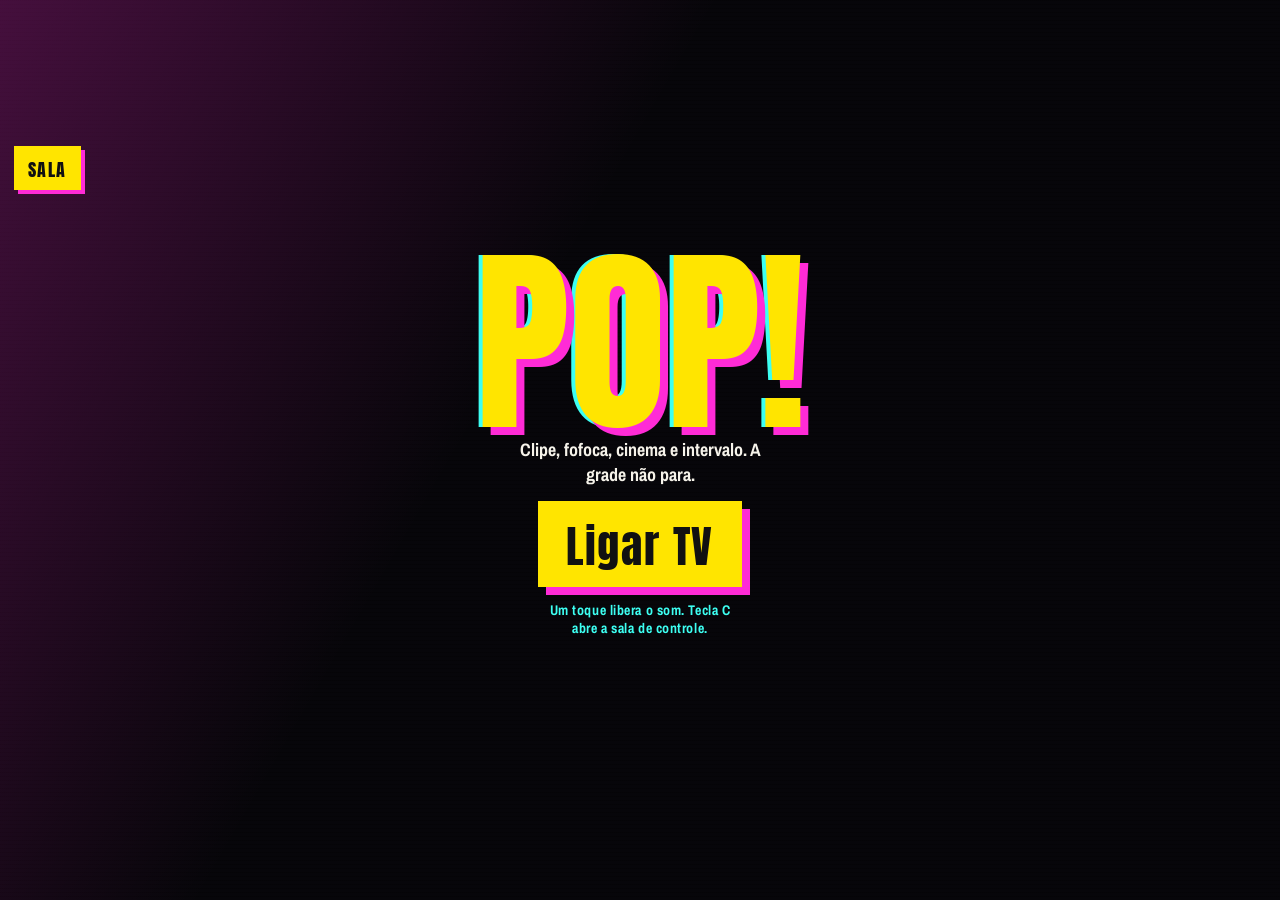
==== commit 2801ba7a: "Amplia a POP! com grade brasileira, cinema e sala de controle. Mantém os blocos, clipes, intervalo, " ====
--- a/tv-pop/index.html
+++ b/tv-pop/index.html
@@ -549,11 +549,339 @@
   }
 }
 
+
+.wipe {
+  position: absolute;
+  inset: 0;
+  z-index: 5;
+  pointer-events: none;
+  background: linear-gradient(100deg, var(--pink), var(--yellow) 46%, var(--cyan));
+  transform: translateX(-110%);
+}
+
+.wipe.go { animation: wipe 0.5s ease; }
+.xcard.fresh { animation: cardin 0.35s ease; }
+
+@keyframes wipe {
+  0% { transform: translateX(-110%); }
+  42% { transform: translateX(0); }
+  100% { transform: translateX(110%); }
+}
+
+.lower { overflow: hidden; }
+
+.lower-bar {
+  position: absolute;
+  left: 0;
+  top: 0;
+  height: 4px;
+  width: 0;
+  background: var(--yellow);
+  z-index: 2;
+  pointer-events: none;
+}
+
+.lower.pop { animation: lowerpop 0.45s cubic-bezier(.2,.8,.2,1); }
+
+@keyframes lowerpop {
+  from { transform: translateY(110%); }
+  to { transform: none; }
+}
+
+.ticker.swap { animation: tickin 0.35s ease; }
+
+@keyframes tickin {
+  from { opacity: 0; transform: translateY(8px); }
+  to { opacity: 1; transform: none; }
+}
+
+.lower[data-block="fofoca"] .block-name,
+.lower[data-block="fofocas"] .block-name { background: var(--pink); color: #fff; }
+.lower[data-block="cinema"] .block-name { background: var(--cyan); color: #111; }
+.lower[data-block="bombando"] .block-name { background: #111; color: var(--cyan); }
+.lower[data-block="humor"] .block-name,
+.lower[data-block="cassetadas"] .block-name,
+.lower[data-block="memes"] .block-name { background: var(--orange); color: #fff; }
+.lower[data-block="curiosidades"] .block-name,
+.lower[data-block="quebra"] .block-name { background: var(--paper); color: #111; }
+.lower[data-block="contagem"] .block-name,
+.lower[data-block="brasil"] .block-name { background: var(--yellow); }
+.lower[data-block="intervalo"] .block-name,
+.lower[data-block="spots"] .block-name { background: var(--paper); color: #111; }
+
+#sala-btn, #escolha-btn {
+  position: absolute;
+  z-index: 12;
+  left: calc(14px + var(--safe-l));
+  appearance: none;
+  border: 0;
+  cursor: pointer;
+  font-family: Anton, Impact, sans-serif;
+  letter-spacing: 0.08em;
+  font-size: 18px;
+  padding: 8px 14px 6px;
+  min-height: 44px;
+  min-width: 44px;
+}
+
+#sala-btn {
+  top: calc(146px + var(--safe-t));
+  background: var(--yellow);
+  color: #111;
+  box-shadow: 4px 4px 0 var(--pink);
+}
+
+#escolha-btn {
+  top: calc(198px + var(--safe-t));
+  background: var(--cyan);
+  color: #111;
+  box-shadow: 4px 4px 0 var(--orange);
+}
+
+#sala-btn:focus-visible, #escolha-btn:focus-visible,
+#sala button:focus-visible, #escolha button:focus-visible {
+  outline: 3px solid #fff;
+  outline-offset: 3px;
+}
+
+body.is-card.is-bumper .xcard,
+body.is-card.is-bumper .nownext,
+body.is-card.is-bumper .lower {
+  opacity: 1 !important;
+  pointer-events: auto;
+}
+body.is-card #yt-mount { visibility: hidden; }
+body.is-card #stage {
+  background:
+    radial-gradient(circle at 18% 16%, rgba(255, 43, 214, 0.45), transparent 42%),
+    radial-gradient(circle at 80% 70%, rgba(61, 255, 242, 0.28), transparent 40%),
+    #07060c;
+}
+body.is-card .xcard {
+  left: 50%;
+  right: auto;
+  top: 50%;
+  bottom: auto;
+  width: min(520px, calc(100vw - 28px));
+  transform: translate(-50%, -46%);
+  z-index: 8;
+}
+
+#sala[hidden], #escolha[hidden], #escolha-btn[hidden], #wipe[hidden] { display: none !important; }
+
+#sala, #escolha {
+  position: fixed;
+  z-index: 40;
+  color: var(--paper);
+  font-family: "Archivo Narrow", "Arial Narrow", sans-serif;
+}
+
+#sala {
+  inset: 0;
+  overflow: auto;
+  background:
+    linear-gradient(180deg, rgba(255, 43, 214, 0.16), transparent 28%),
+    #0b0b0d;
+  padding: calc(14px + var(--safe-t)) calc(14px + var(--safe-r)) calc(24px + var(--safe-b)) calc(14px + var(--safe-l));
+}
+
+.sala-top, .sala-actions, .sala-now {
+  max-width: 880px;
+  margin: 0 auto;
+}
+
+.sala-top {
+  display: flex;
+  align-items: center;
+  justify-content: space-between;
+  gap: 12px;
+}
+
+#sala h2, #escolha h2 {
+  margin: 0;
+  font-family: Anton, Impact, sans-serif;
+  letter-spacing: 0.04em;
+  font-size: clamp(28px, 6vw, 48px);
+  line-height: 0.9;
+}
+
+#sala h3 {
+  max-width: 880px;
+  margin: 18px auto 8px;
+  font-family: Anton, Impact, sans-serif;
+  letter-spacing: 0.08em;
+  color: var(--yellow);
+}
+
+.sala-now {
+  margin-top: 12px;
+  border: 2px solid var(--cyan);
+  padding: 8px 10px;
+  background: rgba(0, 0, 0, 0.45);
+}
+
+.sala-now p { margin: 4px 0; font-weight: 700; font-size: 18px; }
+.sala-now b { color: var(--yellow); margin-right: 6px; }
+#sala-status { color: var(--cyan); font-size: 14px !important; }
+
+.sala-actions {
+  display: flex;
+  flex-wrap: wrap;
+  gap: 8px;
+  margin-top: 12px;
+}
+
+.sala-actions button, #sala-fechar, .sala-block, .sala-item, #escolha button {
+  appearance: none;
+  border: 0;
+  cursor: pointer;
+  font-family: Anton, Impact, sans-serif;
+  letter-spacing: 0.04em;
+}
+
+.sala-actions button, #sala-fechar {
+  background: var(--pink);
+  color: #140010;
+  min-height: 48px;
+  padding: 8px 12px 6px;
+  box-shadow: 4px 4px 0 var(--yellow);
+  font-size: 16px;
+}
+
+#sala-fechar { background: var(--yellow); color: #111; box-shadow: 4px 4px 0 var(--pink); }
+
+#sala-grade { max-width: 880px; margin: 0 auto 12px; }
+
+.sala-block {
+  display: block;
+  width: 100%;
+  text-align: left;
+  margin-top: 12px;
+  background: var(--yellow);
+  color: #111;
+  min-height: 44px;
+  padding: 8px 10px 6px;
+  font-size: 18px;
+}
+
+.sala-item {
+  display: flex;
+  flex-wrap: wrap;
+  gap: 6px 10px;
+  width: 100%;
+  text-align: left;
+  background: #16161c;
+  color: var(--paper);
+  border-bottom: 1px solid rgba(255, 255, 255, 0.08);
+  min-height: 48px;
+  padding: 8px 10px;
+  font-family: "Archivo Narrow", sans-serif;
+  font-weight: 700;
+  letter-spacing: 0;
+  font-size: 16px;
+}
+
+.sala-item small { color: var(--cyan); font-weight: 700; }
+.sala-item .kind {
+  margin-left: auto;
+  color: var(--yellow);
+  font-size: 12px;
+  letter-spacing: 0.08em;
+}
+.sala-item.gap { background: #101218; }
+.sala-item.gap b { font-weight: 700; }
+.sala-item.on, .sala-block.on {
+  background: var(--pink);
+  color: #140010;
+}
+.sala-item.on small, .sala-item.on .kind { color: #140010; }
+
+.sala-keys {
+  max-width: 880px;
+  margin: 8px auto 0;
+  color: var(--cyan);
+  font-weight: 700;
+}
+
+#escolha {
+  inset: 0;
+  z-index: 50;
+  display: grid;
+  place-items: center;
+  padding: 16px;
+  background: rgba(5, 5, 8, 0.72);
+}
+
+.escolha-card {
+  width: min(560px, 100%);
+  background: #0e0e12;
+  border: 3px solid var(--yellow);
+  box-shadow: 8px 8px 0 var(--pink);
+  padding: 16px;
+  max-height: min(90vh, 720px);
+  overflow: auto;
+}
+
+.escolha-kicker {
+  margin: 0;
+  font-family: Anton, Impact, sans-serif;
+  color: var(--pink);
+  letter-spacing: 0.16em;
+}
+
+.escolha-card p { font-weight: 700; }
+
+.escolha-op {
+  display: flex;
+  gap: 8px;
+  margin: 8px 0;
+}
+
+.escolha-op button {
+  min-height: 52px;
+  background: var(--cyan);
+  color: #111;
+  padding: 8px 10px;
+  font-size: 16px;
+  text-align: left;
+}
+
+.escolha-op button.agora {
+  flex: none;
+  background: var(--yellow);
+  box-shadow: 3px 3px 0 var(--pink);
+}
+
+.escolha-op button.depois { flex: 1; }
+
+#escolha-fechar {
+  margin-top: 8px;
+  min-height: 48px;
+  background: transparent;
+  color: var(--paper);
+  border: 2px solid var(--paper) !important;
+  padding: 8px 12px;
+}
+
+@media (max-width: 720px) {
+  #sala-btn { top: calc(158px + var(--safe-t)); }
+  #escolha-btn { top: calc(208px + var(--safe-t)); font-size: 15px; }
+  .sala-item { font-size: 15px; }
+  .escolha-op { flex-direction: column; }
+}
+
+@media (prefers-reduced-motion: reduce) {
+  .wipe.go, .lower.pop, .ticker.swap { animation: none !important; }
+}
+
 </style>
 </head>
 <body>
   <div id="stage">
     <div id="yt-mount"></div>
+    <div class="wipe" id="wipe" hidden></div>
+    <button id="sala-btn" type="button" aria-expanded="false" aria-controls="sala">SALA</button>
+    <button id="escolha-btn" type="button" hidden>EU ESCOLHO</button>
     <div id="radio-stage" hidden>
       <div class="eq" aria-hidden="true">
         <i></i><i></i><i></i><i></i><i></i><i></i><i></i><i></i><i></i><i></i><i></i><i></i>
@@ -584,7 +912,8 @@
       <div class="xmeta" id="x-meta">post original</div>
       <div id="x-embed" hidden></div>
     </aside>
-    <div class="lower">
+    <div class="lower" id="lower">
+      <div class="lower-bar" id="lower-bar"></div>
       <div class="block-name" id="block-name">POP!</div>
       <div class="ticker-wrap">
         <div class="ticker" id="ticker" aria-live="polite"></div>
@@ -593,9 +922,39 @@
     </div>
     <div id="splash">
       <div class="logo-big">POP!</div>
-      <p>Clipe, fofoca e intervalo cult. A grade não para.</p>
+      <p>Clipe, fofoca, cinema e intervalo. A grade não para.</p>
       <button id="ligar" type="button">Ligar TV</button>
-      <p class="hint">Um toque libera o som. Sem menu, sem tela parada.</p>
+      <p class="hint">Um toque libera o som. Tecla C abre a sala de controle.</p>
+    </div>
+  </div>
+  <div id="sala" hidden role="dialog" aria-modal="true" aria-labelledby="sala-title">
+    <div class="sala-top">
+      <h2 id="sala-title">SALA DE CONTROLE</h2>
+      <button type="button" id="sala-fechar">Fechar</button>
+    </div>
+    <div class="sala-now">
+      <p><b>NO AR</b> <span id="sala-now-label">—</span></p>
+      <p><b>A SEGUIR</b> <span id="sala-next-label">—</span></p>
+      <p id="sala-status">Se o vídeo falhar, a grade pula sozinha.</p>
+    </div>
+    <div class="sala-actions">
+      <button type="button" id="sala-skip">Adiantar clipe</button>
+      <button type="button" id="sala-block">Próximo programa</button>
+      <button type="button" id="sala-choice">Escolha do público</button>
+      <button type="button" id="sala-clear">Soltar escolha</button>
+      <button type="button" id="sala-radio">Rádio</button>
+    </div>
+    <h3>Programação</h3>
+    <div id="sala-grade"></div>
+    <p class="sala-keys">Atalhos: C sala · N clipe · P programa · E escolha · Esc fecha. A escolha marca o próximo. Agora troca na hora.</p>
+  </div>
+  <div id="escolha" hidden role="dialog" aria-modal="true" aria-labelledby="escolha-title">
+    <div class="escolha-card">
+      <p class="escolha-kicker">PLATEIA</p>
+      <h2 id="escolha-title">Você escolhe o próximo</h2>
+      <p>Um toque marca o que vem a seguir. A grade continua dali. Em Agora, troca na hora.</p>
+      <div id="escolha-ops"></div>
+      <button type="button" id="escolha-fechar">Seguir a grade</button>
     </div>
   </div>
   <audio id="stream" preload="none" playsinline></audio>
@@ -604,7 +963,8 @@
    Edite este arquivo para trocar clipes, trailers, posts e rádios.
    IDs do YouTube foram conferidos na oEmbed (incorporáveis) em 5 nov 2026.
    Posts: texto integral vindo da API do X e conferido no oEmbed de publish.twitter.com.
-   Não invente texto de post. Se o oEmbed falhar, tire o item da lista. */
+   Não invente texto de post. Se o oEmbed falhar, tire o item da lista.
+   Blocos novos conferidos em 5 nov 2026: oEmbed do YouTube (incorporável) e texto integral da API do X. */
 window.TV_CATALOG = {
   channel: {
     bug: "POP!",
@@ -827,6 +1187,1154 @@
             "Clipe oficial de expectations, com Chappell Roan, no OliviaRodrigoVEVO.",
             "7ª na Hot 100 da semana de 7 de novembro de 2026.",
             "Feat. da vez: duas vozes de pop no mesmo refrão."
+          ]
+        }
+      ]
+    },
+{
+      id: "popbr",
+      name: "POP BRASIL",
+      summary: "Clipes oficiais de artistas brasileiros",
+      items: [
+        {
+          kind: "clip",
+          provider: "youtube",
+          id: "AevjWsReCtM",
+          title: "Sal Grosso",
+          artist: "Anitta, KBrum",
+          source: "Anitta",
+          start: 32,
+          end: 76,
+          lines: [
+            "Clipe oficial no canal da Anitta.",
+            "Título no YouTube: Anitta, KBrum - Sal Grosso (Official Music Video).",
+            "Trecho curto, no meio do vídeo."
+          ]
+        },
+        {
+          kind: "clip",
+          provider: "youtube",
+          id: "GtJJj2Zs5FU",
+          title: "Mandinga / Nanã",
+          artist: "Anitta, Marina Sena, Rincon Sapiência, KING Saints",
+          source: "Anitta",
+          start: 28,
+          end: 72,
+          lines: [
+            "Clipe oficial no canal da Anitta.",
+            "Título: Anitta, Marina Sena - Mandinga / Rincon Sapiência, KING Saints - Nanã.",
+            "Trecho curto."
+          ]
+        },
+        {
+          kind: "clip",
+          provider: "youtube",
+          id: "B_hW6td_dzg",
+          title: "Você Já Sabe",
+          artist: "Anitta",
+          source: "Anitta",
+          start: 18,
+          end: 62,
+          lines: [
+            "Lyric video oficial no canal da Anitta.",
+            "Título: Anitta - Você Já Sabe (Official Lyric Video).",
+            "Trecho curto."
+          ]
+        },
+        {
+          kind: "clip",
+          provider: "youtube",
+          id: "1gnsDkf3ZeU",
+          title: "Não Me Cutuca",
+          artist: "Anitta",
+          source: "Anitta",
+          start: 16,
+          end: 60,
+          lines: [
+            "Lyric video oficial no canal da Anitta.",
+            "Título: Anitta - Não Me Cutuca (Official Lyric Video).",
+            "Trecho curto."
+          ]
+        },
+        {
+          kind: "clip",
+          provider: "youtube",
+          id: "CJdhWgebwqA",
+          title: "CAFÉ DA MANHÃ ;P",
+          artist: "Luísa Sonza, Ludmilla",
+          source: "Luísa Sonza",
+          start: 24,
+          end: 68,
+          lines: [
+            "Clipe oficial no canal de Luísa Sonza.",
+            "Título: Luísa Sonza, Ludmilla - CAFÉ DA MANHÃ ;P (Clipe Oficial).",
+            "Trecho curto."
+          ]
+        },
+        {
+          kind: "clip",
+          provider: "youtube",
+          id: "BpxrvcYDnf4",
+          title: "A QUEDA",
+          artist: "Gloria Groove",
+          source: "Gloria Groove",
+          start: 22,
+          end: 66,
+          lines: [
+            "Clipe oficial no canal de Gloria Groove.",
+            "Título: GLORIA GROOVE - A QUEDA (CLIPE OFICIAL).",
+            "Trecho curto."
+          ]
+        },
+        {
+          kind: "clip",
+          provider: "youtube",
+          id: "POHe-f_bfuY",
+          title: "Super",
+          artist: "Jão",
+          source: "Jão",
+          start: 20,
+          end: 64,
+          lines: [
+            "Lyric video no canal do Jão.",
+            "Título: Jão - Super (Lyric Video).",
+            "Trecho curto."
+          ]
+        },
+        {
+          kind: "clip",
+          provider: "youtube",
+          id: "8qnTcfLlS2g",
+          title: "POLIZIA",
+          artist: "Pabllo Vittar, Mahmood",
+          source: "Pabllo Vittar",
+          start: 18,
+          end: 62,
+          lines: [
+            "Lyric video oficial no canal de Pabllo Vittar.",
+            "Título: Pabllo Vittar, Mahmood - POLIZIA (Official Lyric Video).",
+            "Trecho curto."
+          ]
+        },
+        {
+          kind: "clip",
+          provider: "youtube",
+          id: "hvlWHkd50Ik",
+          title: "BOTA",
+          artist: "Ludmilla, Emilia, Latto",
+          source: "LUDMILLA",
+          start: 8,
+          end: 52,
+          lines: [
+            "Vídeo de dança no canal da LUDMILLA.",
+            "Título: Ludmilla, Emilia, Latto - BOTA (Vídeo Dance).",
+            "Trecho curto."
+          ]
+        }
+      ]
+    },
+    {
+      id: "contagem",
+      name: "CONTAGEM POP",
+      summary: "Do 5º ao 1º da Hot 100 citada pelo Chart Update",
+      items: [
+        {
+          kind: "clip",
+          provider: "youtube",
+          id: "0UPDBODtxzw",
+          title: "5º Dracula (JENNIE Remix)",
+          artist: "Tame Impala, JENNIE",
+          source: "tameimpalaVEVO",
+          start: 22,
+          end: 70,
+          lines: [
+            "Contagem da Hot 100 de 7 de novembro de 2026, no post do Chart Update.",
+            "5º: Tame Impala, JENNIE - Dracula (+3).",
+            "Lyric video oficial do remix no tameimpalaVEVO."
+          ]
+        },
+        {
+          kind: "clip",
+          provider: "youtube",
+          id: "6q5F7UUiXK0",
+          title: "4º Been By Now",
+          artist: "Morgan Wallen",
+          source: "MorganWallenVEVO",
+          start: 18,
+          end: 62,
+          lines: [
+            "4º na mesma Hot 100: Morgan Wallen - Been By Now (+3).",
+            "Lyric video no canal MorganWallenVEVO.",
+            "A ordem é a do post do Chart Update, de trás pra frente."
+          ]
+        },
+        {
+          kind: "clip",
+          provider: "youtube",
+          id: "Xh0GyxWgKPs",
+          title: "3º Boston",
+          artist: "Stella Lefty",
+          source: "Stella Lefty",
+          start: 24,
+          end: 68,
+          lines: [
+            "3º na mesma Hot 100: Stella Lefty - Boston (+3).",
+            "Vídeo no canal Stella Lefty: Stella Lefty - Boston.",
+            "Trecho curto."
+          ]
+        },
+        {
+          kind: "clip",
+          provider: "youtube",
+          id: "DPEodkHzH-s",
+          title: "2º Housewife",
+          artist: "Tate McRae",
+          source: "TateMcRaeVEVO",
+          start: 28,
+          end: 72,
+          lines: [
+            "2º na mesma Hot 100: Tate McRae - Housewife.",
+            "O post do Chart Update marca empate com a semana anterior.",
+            "Clipe oficial no TateMcRaeVEVO."
+          ]
+        },
+        {
+          kind: "clip",
+          provider: "youtube",
+          id: "nUsrYVxrDwI",
+          title: "1º Choosin' Texas",
+          artist: "Ella Langley",
+          source: "EllaLangleyVEVO",
+          start: 48,
+          end: 96,
+          lines: [
+            "1º na mesma Hot 100: Ella Langley - Choosin' Texas.",
+            "O post do Chart Update marca empate com a semana anterior.",
+            "Clipe oficial no EllaLangleyVEVO."
+          ]
+        }
+      ]
+    },
+    {
+      id: "brasil",
+      name: "O QUE O BRASIL TOCA",
+      summary: "Top 5 do Spotify Brasil em 2 de novembro de 2026",
+      items: [
+        {
+          kind: "clip",
+          provider: "youtube",
+          id: "lBDDMrUCz1A",
+          title: "5º Cadeira Cativa",
+          artist: "Zé Neto e Cristiano",
+          source: "Zé Neto e Cristiano",
+          start: 20,
+          end: 64,
+          lines: [
+            "Spotify Top Brasil, ranking diário de 2 de novembro de 2026.",
+            "5º: Cadeira Cativa - Ao Vivo, Zé Neto & Cristiano.",
+            "Vídeo no canal Zé Neto e Cristiano: Cadeira Cativa (Vocês e Deus)."
+          ]
+        },
+        {
+          kind: "clip",
+          provider: "youtube",
+          id: "q1nA6EYUcwg",
+          title: "4º Mega Hair",
+          artist: "Netto Brito, Luan Pereira",
+          source: "Netto Brito",
+          start: 22,
+          end: 66,
+          lines: [
+            "4º no mesmo ranking: Mega Hair - Ao Vivo, Netto Brito e Luan Pereira.",
+            "Vídeo oficial no canal Netto Brito, ao vivo em São Luís.",
+            "Trecho curto."
+          ]
+        },
+        {
+          kind: "clip",
+          provider: "youtube",
+          id: "akkCnFdhPWo",
+          title: "3º Flash (Minha Mente)",
+          artist: "Hugo e Guilherme, Zé Vaqueiro",
+          source: "Hugo e Guilherme",
+          start: 18,
+          end: 62,
+          lines: [
+            "3º no mesmo ranking: Flash (Minha Mente), Hugo & Guilherme e Zé Vaqueiro.",
+            "Vídeo no canal Hugo e Guilherme.",
+            "Trecho curto."
+          ]
+        },
+        {
+          kind: "clip",
+          provider: "youtube",
+          id: "QU8wLdomMv0",
+          title: "2º Postinho de Gasolina",
+          artist: "João Gustavo e Murilo, Grelo",
+          source: "João Gustavo e Murilo",
+          start: 16,
+          end: 60,
+          lines: [
+            "2º no mesmo ranking: Postinho de Gasolina, João Gustavo e Murilo e Grelo.",
+            "Vídeo ao vivo em Goiânia, no canal João Gustavo e Murilo.",
+            "Trecho curto."
+          ]
+        },
+        {
+          kind: "clip",
+          provider: "youtube",
+          id: "7qcq8wAX9pU",
+          title: "1º Pós",
+          artist: "Felipe e Rodrigo",
+          source: "Felipe e Rodrigo",
+          start: 18,
+          end: 62,
+          lines: [
+            "1º no Spotify Top Brasil de 2 de novembro de 2026: Pós - Ao Vivo.",
+            "Felipe e Rodrigo. O vídeo do canal deles traz #NoSentimento.",
+            "Trecho curto."
+          ]
+        }
+      ]
+    },
+    {
+      id: "fofocas",
+      name: "FOFOCAS E NOVIDADES",
+      summary: "O que as contas oficiais publicaram",
+      posts: [],
+      items: [
+        {
+          kind: "clip",
+          provider: "youtube",
+          id: "r20zq0QfVM4",
+          title: "Desgraça",
+          artist: "Anitta",
+          source: "Anitta",
+          start: 36,
+          end: 80,
+          lines: [
+            "Clipe oficial no canal da Anitta: Desgraça.",
+            "No post de 16 de setembro de 2026, ela diz que EQUILIBRIVM foi indicado ao Latin GRAMMYs.",
+            "As categorias no post: Álbum do Ano e Álbum de Pop Contemporâneo em Língua Portuguesa."
+          ],
+          posts: [
+            {
+              id: "2100258885709783190",
+              url: "https://x.com/Anitta/status/2100258885709783190",
+              name: "Anitta",
+              username: "Anitta",
+              createdAt: "2026-09-16T16:21:53.000Z",
+              text: "Muito feliz em ver EQUILIBRIVM indicado ao @LatinGRAMMYs em duas categorias: “Álbum do Ano” e “Álbum de Pop Contemporâneo em Língua Portuguesa”. ❤️\n\nMuito obrigada a todos que fizeram parte desse projeto comigo e ajudaram a tornar esse álbum realidade✨ \n#LatinGRAMMY https://t.co/2lJoGp2K9T"
+            }
+          ]
+        },
+        {
+          kind: "card",
+          id: "2100600899152330993",
+          title: "Ensaios da Anitta 2027",
+          artist: "Anitta",
+          cardMs: 14000,
+          lines: [
+            "Post da Anitta em 17 de setembro de 2026.",
+            "Ela avisa que as vendas gerais dos Ensaios da Anitta 2027 estão abertas.",
+            "No texto: 24 de janeiro, Parque Olímpico, no Rio."
+          ],
+          posts: [
+            {
+              id: "2100600899152330993",
+              url: "https://x.com/Anitta/status/2100600899152330993",
+              name: "Anitta",
+              username: "Anitta",
+              createdAt: "2026-09-17T15:00:56.000Z",
+              text: "RIOOOO, PARTIU ENSAIR? 🎭❤️‍🔥\n\nAs vendas gerais dos Ensaios da Anitta 2027 já estão abertas!\n\nDia 24 de janeiro, espero vocês no Parque Olímpico. Bora fazer história juntos? 🫶🏼\n\nhttps://t.co/LbLgU0xyd9"
+            }
+          ]
+        },
+        {
+          kind: "card",
+          id: "2116692049085038697",
+          title: "Rock the Mountain",
+          artist: "Anitta",
+          cardMs: 14000,
+          lines: [
+            "Posts da Anitta sobre o Rock the Mountain.",
+            "Em 31 de outubro de 2026: “Hoje tem show no Rock the Mountain!”.",
+            "Em 1º de novembro: “EQUILIBRIVM no Rock The Mountain”."
+          ],
+          posts: [
+            {
+              id: "2116692049085038697",
+              url: "https://x.com/Anitta/status/2116692049085038697",
+              name: "Anitta",
+              username: "Anitta",
+              createdAt: "2026-11-01T00:41:25.000Z",
+              text: "Que coisa linda! EQUILIBRIVM no Rock The Mountain. Feliz demais em estar aqui! ❤️ https://t.co/f119VppWYf"
+            },
+            {
+              id: "2116530936909090999",
+              url: "https://x.com/Anitta/status/2116530936909090999",
+              name: "Anitta",
+              username: "Anitta",
+              createdAt: "2026-10-31T14:01:13.000Z",
+              text: "Hoje tem show no Rock the Mountain! Tô muito animadaaa"
+            }
+          ]
+        }
+      ]
+    },
+    {
+      id: "bombando",
+      name: "BOMBANDO NO X",
+      summary: "Posts originais das contas do pop brasileiro",
+      items: [
+        {
+          kind: "card",
+          id: "2118101665001971893",
+          title: "Bi Festinha",
+          artist: "Ludmilla",
+          cardMs: 15000,
+          lines: [
+            "Posts da Ludmilla sobre Bi Festinha.",
+            "Em 4 de novembro de 2026: lança amanhã às 21h nas plataformas digitais.",
+            "Em 3 de novembro: feat. @puterrier_ e @hitmaker, 05/11 às 21h."
+          ],
+          posts: [
+            {
+              id: "2118101665001971893",
+              url: "https://x.com/Ludmilla/status/2118101665001971893",
+              name: "LUDMILLA",
+              username: "Ludmilla",
+              createdAt: "2026-11-04T22:02:44.000Z",
+              text: "Bem-vindos ao carnaval! \n\nBi Festinha lança amanhã às 21h em todas as plataformas digitais. 🔥 https://t.co/YQVogO0CHs"
+            },
+            {
+              id: "2117638258897351034",
+              url: "https://x.com/Ludmilla/status/2117638258897351034",
+              name: "LUDMILLA",
+              username: "Ludmilla",
+              createdAt: "2026-11-03T15:21:19.000Z",
+              text: "BI FESTINHA feat. @puterrier_ @hitmaker \n05/11 às 21h em todas as plataformas digitais. 🔥 https://t.co/PTBdMm6IW5"
+            },
+            {
+              id: "2115951941620756682",
+              url: "https://x.com/Ludmilla/status/2115951941620756682",
+              name: "LUDMILLA",
+              username: "Ludmilla",
+              createdAt: "2026-10-29T23:40:30.000Z",
+              text: "Quando BI FESTINHA vira, vem um drop que é simplesmente IMPOSSÍVEL ficar parado 🥵🔥 vcs não tão preparados pro que vem aí"
+            }
+          ]
+        },
+        {
+          kind: "short",
+          provider: "youtube",
+          id: "NlIcSBsyZWA",
+          title: "LOST IN LUST",
+          artist: "Pabllo Vittar",
+          source: "Pabllo Vittar",
+          start: 0,
+          end: 18,
+          lines: [
+            "Teaser oficial no canal de Pabllo Vittar.",
+            "Título: Pabllo Vittar - LOST IN LUST | Short Film Teaser.",
+            "No post de 29 de outubro de 2026: o curta sai sexta, 6 de novembro, 21h no horário de Brasília."
+          ],
+          posts: [
+            {
+              id: "2115896824506507766",
+              url: "https://x.com/pabllovittar/status/2115896824506507766",
+              name: "Pabllo Vittar",
+              username: "pabllovittar",
+              createdAt: "2026-10-29T20:01:29.000Z",
+              text: "𝗟𝗢𝗦𝗧 ⒾⓃ 𝗟𝗨𝗦𝗧 ✰ 𝚃𝙷𝙴 𝚂𝙷𝙾𝚁𝚃 𝙵𝙸𝙻𝙼\n𝙾𝚄𝚃 𝙾𝙽 𝙵𝚁𝙸𝙳𝙰𝚈, 𝙽𝙾𝚅 𝟼𝚃𝙷 - 𝟿𝙿𝙼 𝙱𝚁𝚃 https://t.co/KB7aaWPVpP"
+            }
+          ]
+        },
+        {
+          kind: "clip",
+          provider: "youtube",
+          id: "x78qOaGgdMk",
+          title: "O CHÁ",
+          artist: "Gloria Groove",
+          source: "Gloria Groove",
+          start: 20,
+          end: 64,
+          lines: [
+            "Clipe oficial no canal de Gloria Groove: O CHÁ.",
+            "Post de 4 de novembro de 2026: O CHÁ – Novos Sabores.",
+            "No texto: 06/11 à meia-noite, nos aplicativos de música."
+          ],
+          posts: [
+            {
+              id: "2118117422833996051",
+              url: "https://x.com/gloriagroove/status/2118117422833996051",
+              name: "Gloria Groove",
+              username: "gloriagroove",
+              createdAt: "2026-11-04T23:05:20.000Z",
+              text: "olá, gostaria de experimentar também nossos novos sabores? 💁‍♀️\n\nO CHÁ – Novos Sabores 🫖\n\n06/11 à meia-noite disponível em todos os aplicativos de música! 🎧 https://t.co/zuOYVYXTYp"
+            }
+          ]
+        },
+        {
+          kind: "clip",
+          provider: "youtube",
+          id: "ziAtnUz_eHk",
+          title: "Sírveme",
+          artist: "LA CRUZ, Gloria Groove",
+          source: "LA CRUZ",
+          start: 18,
+          end: 62,
+          lines: [
+            "Vídeo oficial no canal LA CRUZ, com Gloria Groove.",
+            "Título: LA CRUZ, Gloria Groove - Sírveme (Official Video).",
+            "No post dela de 18 de setembro de 2026: “sírveme tá disponível no YouTube!”."
+          ],
+          posts: [
+            {
+              id: "2100980509253726711",
+              url: "https://x.com/gloriagroove/status/2100980509253726711",
+              name: "Gloria Groove",
+              username: "gloriagroove",
+              createdAt: "2026-09-18T16:09:22.000Z",
+              text: "sírveme tá disponível no YouTube! 🔥🤤https://t.co/ss1WGGR2dC"
+            }
+          ]
+        }
+      ]
+    },
+    {
+      id: "cinema",
+      name: "CINEMA",
+      summary: "Teaser, crítica e notícia de cinema",
+      items: [
+        {
+          kind: "trailer",
+          provider: "youtube",
+          id: "n-NDYWPXpKg",
+          title: "Godzilla Minus Zero — teaser",
+          artist: "Toho",
+          source: "GODZILLA OFFICIAL by TOHO",
+          start: 0,
+          end: 40,
+          takePostsFromAd: "kw0YhiqOPFg",
+          lines: [
+            "Teaser no canal GODZILLA OFFICIAL by TOHO.",
+            "Título: GODZILLA MINUS ZERO | First Look Teaser.",
+            "Os posts da conta GODZILLA.OFFICIAL passam no card."
+          ]
+        },
+        {
+          kind: "card",
+          id: "2117665992977358859",
+          title: "Crítica no Omelete",
+          artist: "omelete",
+          cardMs: 14000,
+          lines: [
+            "Post do Omelete em 3 de novembro de 2026.",
+            "O texto anuncia a crítica de Godzilla Minus Zero.",
+            "A resenha completa está no link do post, não nesta tela."
+          ],
+          posts: [
+            {
+              id: "2117665992977358859",
+              url: "https://x.com/omelete/status/2117665992977358859",
+              name: "omelete",
+              username: "omelete",
+              createdAt: "2026-11-03T17:11:31.000Z",
+              text: "[crítica] Godzilla Minus Zero amplia traumas do primeiro filme em história maior, mais dramática e violenta. Confira!\nhttps://t.co/C2vFlUy1mq"
+            }
+          ]
+        },
+        {
+          kind: "review",
+          provider: "youtube",
+          id: "Tup5hOmaTcI",
+          title: "Godzilla Minus Zero — crítica",
+          artist: "Jeremy Jahns",
+          source: "Jeremy Jahns",
+          start: 20,
+          end: 64,
+          lines: [
+            "Crítica em vídeo no canal Jeremy Jahns.",
+            "Título: Godzilla Minus Zero - Movie Review.",
+            "Trecho. A opinião é a do canal."
+          ]
+        },
+        {
+          kind: "trailer",
+          provider: "youtube",
+          id: "WmPomHPYsII",
+          title: "Os Farofeiros 3",
+          artist: "Trailer ingresso.com",
+          source: "ingresso.com",
+          start: 4,
+          end: 48,
+          lines: [
+            "Trailer no canal ingresso.com.",
+            "Título: Os Farofeiros 3 | Trailer Oficial.",
+            "Trecho curto."
+          ]
+        },
+        {
+          kind: "trailer",
+          provider: "youtube",
+          id: "ppQ5UWpl5p8",
+          title: "Farofa caribenha",
+          artist: "Cena ingresso.com",
+          source: "ingresso.com",
+          start: 0,
+          end: 45,
+          lines: [
+            "Cena publicada pelo ingresso.com.",
+            "Título: Os Farofeiros 3 | Cena | Farofa Caribenha.",
+            "O vídeo dura cerca de um minuto. Aqui entra quase inteiro."
+          ]
+        },
+        {
+          kind: "review",
+          provider: "youtube",
+          id: "OsBV2L9keuU",
+          title: "Farofeiros 3 e Apenas uma Ilusão",
+          artist: "Vida pós Créditos",
+          source: "Vida pós Créditos",
+          start: 18,
+          end: 62,
+          lines: [
+            "Vídeo do canal Vida pós Créditos.",
+            "Título: OS FAROFEIROS 3 e APENAS UMA ILUSÃO: Comédias para todos os gostos chegando aos cinemas | CONFERIDO.",
+            "Trecho. A crítica é a do canal."
+          ]
+        },
+        {
+          kind: "trailer",
+          provider: "youtube",
+          id: "KXO21xZdUaM",
+          title: "Hexed",
+          artist: "Walt Disney Animation Studios",
+          source: "Walt Disney Animation Studios",
+          start: 0,
+          end: 40,
+          takePostsFromAd: "KXO21xZdUaM",
+          lines: [
+            "Trailer oficial da Walt Disney Animation Studios.",
+            "Título: Hexed | Official Trailer.",
+            "Os posts da Disney Animation passam no card."
+          ]
+        },
+        {
+          kind: "card",
+          id: "2117667079864107157",
+          title: "Duna: Parte 3",
+          artist: "omelete",
+          cardMs: 13000,
+          lines: [
+            "Post do Omelete em 3 de novembro de 2026.",
+            "O texto diz que a trilha de Duna: Parte 3 será quase inteiramente nova, segundo Hans Zimmer.",
+            "A reportagem está no link do post."
+          ],
+          posts: [
+            {
+              id: "2117667079864107157",
+              url: "https://x.com/omelete/status/2117667079864107157",
+              name: "omelete",
+              username: "omelete",
+              createdAt: "2026-11-03T17:15:50.000Z",
+              text: "Trilha sonora de Duna: Parte 3 será quase inteiramente nova, diz Hans Zimmer; leia: https://t.co/WeJclSw9cS"
+            }
+          ]
+        },
+        {
+          kind: "trailer",
+          provider: "youtube",
+          id: "MOU2thjq6Z0",
+          title: "Black Doves — 2ª temporada",
+          artist: "Netflix",
+          source: "Netflix",
+          start: 0,
+          end: 40,
+          takePostsFromAd: "MOU2thjq6Z0",
+          lines: [
+            "Trailer oficial no canal da Netflix.",
+            "Título: Black Doves: Season 2 | Official Trailer | Netflix.",
+            "Os posts da Netflix passam no card."
+          ]
+        }
+      ]
+    },
+    {
+      id: "memes",
+      name: "MEMES BR",
+      summary: "Curtas e trechos de meme que estão no YouTube",
+      items: [
+        {
+          kind: "short",
+          provider: "youtube",
+          id: "hVUFM4LWJbg",
+          title: "Belo e Alcione no hino",
+          artist: "Meninos de Ouro",
+          source: "Meninos de Ouro",
+          start: 0,
+          end: 55,
+          lines: [
+            "Vídeo curto no canal Meninos de Ouro.",
+            "Título: Belo e Alcione desafinam e se perdem na melodia no hino do Brasil, no jogo Brasil x Panamá.",
+            "O título é o do próprio vídeo."
+          ]
+        },
+        {
+          kind: "meme",
+          provider: "youtube",
+          id: "3wWhB9Vijic",
+          title: "Alcione e Belo viram meme",
+          artist: "Chiques e Famosos",
+          source: "Chiques e Famosos",
+          start: 0,
+          end: 48,
+          lines: [
+            "Vídeo do canal Chiques e Famosos.",
+            "Título: Alcione e Belo VIRAM MEME ao ERRAR Hino Nacional Antes de Brasil x Panamá!",
+            "Trecho inicial."
+          ]
+        },
+        {
+          kind: "meme",
+          provider: "youtube",
+          id: "Hb7y6YSkn10",
+          title: "Memes brasileiros originais",
+          artist: "Clã Akira0001",
+          source: "Clã Akira0001",
+          start: 12,
+          end: 48,
+          lines: [
+            "Compilado no canal Clã Akira0001.",
+            "Título: Memes brasileiros originais.",
+            "Trecho curto."
+          ]
+        },
+        {
+          kind: "meme",
+          provider: "youtube",
+          id: "duBHMivAH1A",
+          title: "Memes de 2026",
+          artist: "TENTE NÃO RIR _ CLAUDEIR SILVA",
+          source: "TENTE NÃO RIR _ CLAUDEIR SILVA",
+          start: 10,
+          end: 46,
+          lines: [
+            "Compilado no canal TENTE NÃO RIR _ CLAUDEIR SILVA.",
+            "Título: VIDEOS ENGRAÇADOS E MEMES DE 2026 #2.",
+            "Trecho curto."
+          ]
+        },
+        {
+          kind: "meme",
+          provider: "youtube",
+          id: "IRZviFYLmCU",
+          title: "Tente não rir",
+          artist: "Ximbica Edits",
+          source: "Ximbica Edits",
+          start: 8,
+          end: 44,
+          lines: [
+            "Compilado no canal Ximbica Edits.",
+            "Título: TENTE NÃO RIR Nível ULTRA. Melhores memes e vídeos engraçados 2026.",
+            "Trecho curto."
+          ]
+        },
+        {
+          kind: "meme",
+          provider: "youtube",
+          id: "hGGD1SPT4Ms",
+          title: "Memes de pets",
+          artist: "Comédia Brasil",
+          source: "Comédia Brasil",
+          start: 6,
+          end: 42,
+          lines: [
+            "Vídeo no canal Comédia Brasil.",
+            "Título: vídeos engraçados de animais, pets, gatos e cachorros.",
+            "Trecho curto."
+          ]
+        }
+      ]
+    },
+    {
+      id: "cassetadas",
+      name: "VIDEOCASSETADAS",
+      summary: "Quedas e fails que estão no YouTube",
+      items: [
+        {
+          kind: "short",
+          provider: "youtube",
+          id: "T2CVbvsLCW0",
+          title: "Queda de cavalo",
+          artist: "2010novaes",
+          source: "2010novaes",
+          start: 0,
+          end: 14,
+          lines: [
+            "Vídeo curto no canal 2010novaes.",
+            "Título: Video Cassetada (queda de cavalo) Floresta-Pe.",
+            "Dura poucos segundos."
+          ]
+        },
+        {
+          kind: "short",
+          provider: "youtube",
+          id: "sYGbtFQ5hW8",
+          title: "Queda de bike",
+          artist: "Joao Pedro Ferreira Silva Melo",
+          source: "Joao Pedro Ferreira Silva Melo",
+          start: 0,
+          end: 15,
+          lines: [
+            "Vídeo curto no canal Joao Pedro Ferreira Silva Melo.",
+            "Título: Vídeo cassetada, queda de bike.",
+            "Dura poucos segundos."
+          ]
+        },
+        {
+          kind: "short",
+          provider: "youtube",
+          id: "4rry-yrIgcw",
+          title: "A queda do Pacheco",
+          artist: "Eddy Santana",
+          source: "Eddy Santana",
+          start: 0,
+          end: 31,
+          lines: [
+            "Vídeo no canal Eddy Santana.",
+            "Título: A Queda do PACHECO - VÍDEOS CASSETADAS.",
+            "Entra inteiro."
+          ]
+        },
+        {
+          kind: "short",
+          provider: "youtube",
+          id: "2LkByVgGYL8",
+          title: "Queda engraçada",
+          artist: "Darling Dantas",
+          source: "Darling Dantas Especialista em Mega Hair",
+          start: 0,
+          end: 30,
+          lines: [
+            "Vídeo no canal Darling Dantas Especialista em Mega Hair.",
+            "Título: Vídeo cassetada - queda engraçada.",
+            "Entra inteiro."
+          ]
+        },
+        {
+          kind: "short",
+          provider: "youtube",
+          id: "G7vUaIND6FI",
+          title: "Queda da noiva",
+          artist: "Marcos Alexandre Souza",
+          source: "Marcos Alexandre Souza",
+          start: 0,
+          end: 45,
+          lines: [
+            "Vídeo no canal Marcos Alexandre Souza.",
+            "Título: Queda da Noiva (Video cassetadas).",
+            "Quase o vídeo todo."
+          ]
+        },
+        {
+          kind: "short",
+          provider: "youtube",
+          id: "95DTrcAyF4k",
+          title: "Queda no rio",
+          artist: "Igor Santos",
+          source: "Igor Santos",
+          start: 0,
+          end: 50,
+          lines: [
+            "Vídeo no canal Igor Santos.",
+            "Título: Video Cassetada Queda no Rio.",
+            "Quase o vídeo todo."
+          ]
+        },
+        {
+          kind: "blooper",
+          provider: "youtube",
+          id: "DqSNF3G1S5M",
+          title: "Best Fails of the Year",
+          artist: "FailArmy",
+          source: "FailArmy",
+          start: 40,
+          end: 78,
+          lines: [
+            "Compilado de fails no canal FailArmy.",
+            "Título: Best Fails of the Year | Try Not To Laugh Challenge.",
+            "Trecho curto."
+          ]
+        },
+        {
+          kind: "blooper",
+          provider: "youtube",
+          id: "iVbt1xMZdy8",
+          title: "Cassetadas do sertão",
+          artist: "COMÉDIA SERTÃO",
+          source: "COMÉDIA SERTÃO",
+          start: 15,
+          end: 50,
+          lines: [
+            "Compilado no canal COMÉDIA SERTÃO.",
+            "Título: VÍDEOS CASSETADAS: TENTE NÃO RIR COM AS MELHORES QUEDAS.",
+            "Trecho curto."
+          ]
+        }
+      ]
+    },
+    {
+      id: "humor",
+      name: "HUMOR BR",
+      summary: "Porta dos Fundos, Choque de Cultura, Barbixas e Whindersson",
+      items: [
+        {
+          kind: "humor",
+          provider: "youtube",
+          id: "5CLg0UwNYTc",
+          title: "AJUDINHA",
+          artist: "Porta dos Fundos",
+          source: "Porta dos Fundos",
+          start: 8,
+          end: 48,
+          lines: [
+            "Sketch no canal Porta dos Fundos.",
+            "Título: AJUDINHA.",
+            "Trecho curto."
+          ]
+        },
+        {
+          kind: "humor",
+          provider: "youtube",
+          id: "Y6PBTvajs84",
+          title: "MORTE LINDA",
+          artist: "Porta dos Fundos",
+          source: "Porta dos Fundos",
+          start: 10,
+          end: 50,
+          lines: [
+            "Sketch no canal Porta dos Fundos.",
+            "Título: MORTE LINDA.",
+            "Trecho curto."
+          ]
+        },
+        {
+          kind: "short",
+          provider: "youtube",
+          id: "qqECH2Nj1nI",
+          title: "FESTA DA FIRMA",
+          artist: "Porta dos Fundos",
+          source: "Porta dos Fundos",
+          start: 0,
+          end: 50,
+          lines: [
+            "Short no canal Porta dos Fundos.",
+            "Título: FESTA DA FIRMA | PORTA PLANET #06.",
+            "Entra o começo do short."
+          ]
+        },
+        {
+          kind: "short",
+          provider: "youtube",
+          id: "uf7vZml1N1o",
+          title: "DEMISSÃO",
+          artist: "Porta dos Fundos",
+          source: "Porta dos Fundos",
+          start: 0,
+          end: 45,
+          lines: [
+            "Short no canal Porta dos Fundos.",
+            "Título: DEMISSÃO - Shorts.",
+            "Entra o começo do short."
+          ]
+        },
+        {
+          kind: "short",
+          provider: "youtube",
+          id: "Mw2WhObqS50",
+          title: "BANDIDO HONESTO",
+          artist: "Porta dos Fundos",
+          source: "Porta dos Fundos",
+          start: 0,
+          end: 45,
+          lines: [
+            "Short no canal Porta dos Fundos.",
+            "Título: BANDIDO HONESTO - Shorts.",
+            "Entra o começo do short."
+          ]
+        },
+        {
+          kind: "humor",
+          provider: "youtube",
+          id: "s5-fdzY1JGw",
+          title: "Velozes e Furiosos é arte",
+          artist: "Choque de Cultura",
+          source: "TV Quase",
+          start: 20,
+          end: 60,
+          lines: [
+            "Episódio no canal TV Quase.",
+            "Título: CHOQUE DE CULTURA #3: Velozes e Furiosos é Arte.",
+            "Trecho curto."
+          ]
+        },
+        {
+          kind: "humor",
+          provider: "youtube",
+          id: "3W2HaNNU05s",
+          title: "A árvore mais sozinha do mundo",
+          artist: "Barbixas",
+          source: "Barbixas",
+          start: 16,
+          end: 56,
+          lines: [
+            "Improviso no canal Barbixas.",
+            "Título: A ÁRVORE MAIS SOZINHA DO MUNDO | MUSICAL IMPROVÁVEL #96.",
+            "Trecho curto."
+          ]
+        },
+        {
+          kind: "humor",
+          provider: "youtube",
+          id: "JudZDy7ENNk",
+          title: "EU SOU MUITO BURRO",
+          artist: "Whindersson Nunes",
+          source: "whinderssonnunes",
+          start: 12,
+          end: 52,
+          lines: [
+            "Vídeo no canal whinderssonnunes.",
+            "Título: EU SOU MUITO BURRO.",
+            "Trecho curto."
+          ]
+        }
+      ]
+    },
+    {
+      id: "curiosidades",
+      name: "CURIOSIDADES",
+      summary: "Shorts do Manual do Mundo e do Ciência Todo Dia",
+      items: [
+        {
+          kind: "short",
+          provider: "youtube",
+          id: "xH_-j3Rs-ug",
+          title: "Uma semente com hélice?",
+          artist: "Manual do Mundo",
+          source: "Manual do Mundo",
+          start: 0,
+          end: 45,
+          lines: [
+            "Short do Manual do Mundo.",
+            "Título: Uma SEMENTE com HÉLICE?",
+            "A resposta fica no vídeo deles."
+          ]
+        },
+        {
+          kind: "short",
+          provider: "youtube",
+          id: "knA-WLR-19M",
+          title: "Forte em forma de estrela",
+          artist: "Manual do Mundo",
+          source: "Manual do Mundo",
+          start: 0,
+          end: 45,
+          lines: [
+            "Short do Manual do Mundo.",
+            "Título: Por que esse FORTE tem formato de ESTRELA?",
+            "A resposta fica no vídeo deles."
+          ]
+        },
+        {
+          kind: "short",
+          provider: "youtube",
+          id: "MK1GR4UZ6TI",
+          title: "Saneamento básico",
+          artist: "Manual do Mundo",
+          source: "Manual do Mundo",
+          start: 0,
+          end: 45,
+          lines: [
+            "Short do Manual do Mundo.",
+            "Título: Por que o SANEAMENTO BÁSICO salva tantas vidas?",
+            "A resposta fica no vídeo deles."
+          ]
+        },
+        {
+          kind: "short",
+          provider: "youtube",
+          id: "eqN_9-P5QHk",
+          title: "Carro que solta água",
+          artist: "Manual do Mundo",
+          source: "Manual do Mundo",
+          start: 0,
+          end: 45,
+          lines: [
+            "Short do Manual do Mundo.",
+            "Título: Esse CARRO DE CORRIDA solta ÁGUA em vez de FUMAÇA!",
+            "A resposta fica no vídeo deles."
+          ]
+        },
+        {
+          kind: "short",
+          provider: "youtube",
+          id: "nk-m0HxEDi8",
+          title: "Todo o ouro já minerado",
+          artist: "Ciência Todo Dia",
+          source: "Ciência Todo Dia",
+          start: 0,
+          end: 45,
+          lines: [
+            "Short do Ciência Todo Dia.",
+            "Título: Qual é o tamanho de TODO o OURO já minerado na HISTÓRIA?",
+            "A resposta fica no vídeo deles."
+          ]
+        },
+        {
+          kind: "short",
+          provider: "youtube",
+          id: "s4XA4cjXAUE",
+          title: "Torre Eiffel no verão",
+          artist: "Ciência Todo Dia",
+          source: "Ciência Todo Dia",
+          start: 0,
+          end: 45,
+          lines: [
+            "Short do Ciência Todo Dia.",
+            "Título: Você sabia que a Torre Eiffel fica MAIS ALTA no VERÃO?",
+            "A resposta fica no vídeo deles."
+          ]
+        },
+        {
+          kind: "short",
+          provider: "youtube",
+          id: "31X-FKRZA2o",
+          title: "Tornados no Brasil",
+          artist: "Ciência Todo Dia",
+          source: "Ciência Todo Dia",
+          start: 0,
+          end: 45,
+          lines: [
+            "Short do Ciência Todo Dia.",
+            "Título: por que tantos TORNADOS estão acontecendo no BRASIL?",
+            "A resposta fica no vídeo deles."
+          ]
+        },
+        {
+          kind: "short",
+          provider: "youtube",
+          id: "OB5WqVio8CU",
+          title: "O maior buraco negro",
+          artist: "Ciência Todo Dia",
+          source: "Ciência Todo Dia",
+          start: 0,
+          end: 45,
+          lines: [
+            "Short do Ciência Todo Dia.",
+            "Título: o MAIOR BURACO NEGRO do UNIVERSO.",
+            "A resposta fica no vídeo deles."
           ]
         }
       ]
@@ -1136,6 +2644,38 @@
 
   var catalog = window.TV_CATALOG;
   var TEST = /(?:\?|&)teste=1(?:&|$)/.test(location.search);
+  catalog.gapBlock = {
+    id: "quebra",
+    name: "CURIOSIDADE",
+    summary: "Um curto entre um vídeo e outro."
+  };
+  ["fofoca", "hits", "feat", "contagem", "brasil"].forEach(function (id) {
+    catalog.blocks.forEach(function (block) {
+      if (block.id === id) block.gaps = true;
+    });
+  });
+  catalog.blocks.push({
+    id: "spots",
+    name: "COMERCIAIS DO RÁDIO",
+    summary: "Os mesmos spots do intervalo da rádio.",
+    items: catalog.radio.spots
+  });
+  catalog.blocks.forEach(function (block) {
+    block.items.forEach(function (item) {
+      if (!item.takePostsFromAd) return;
+      catalog.ads.forEach(function (ad) {
+        if (ad.id === item.takePostsFromAd) item.posts = ad.posts || [];
+      });
+    });
+  });
+  var hitsBlock = null;
+  var contagemBlock = null;
+  catalog.blocks.forEach(function (block) {
+    if (block.id === "hits") hitsBlock = block;
+    if (block.id === "contagem") contagemBlock = block;
+  });
+  if (hitsBlock && contagemBlock) contagemBlock.posts = hitsBlock.posts;
+
   var schedule = buildSchedule(catalog);
   var index = 0;
   var session = 0;
@@ -1155,9 +2695,28 @@
   var currentPosts = [];
   var apiReady = !!(window.YT && window.YT.Player);
   var apiWaiters = [];
+  var pendingIndex = null;
+  var abortPlay = function () {};
+  var nowEntry = null;
+  var choiceOpts = [];
+  var lastReason = "";
+  var forceNextError = false;
 
   var $ = function (id) { return document.getElementById(id); };
   var audio = $("stream");
+
+  var KIND = {
+    clip: "clipe",
+    ad: "trailer",
+    spot: "comercial",
+    review: "crítica",
+    trailer: "trailer",
+    short: "curto",
+    card: "post",
+    meme: "meme",
+    blooper: "cassetada",
+    humor: "humor"
+  };
 
   window.onYouTubeIframeAPIReady = function () {
     apiReady = true;
@@ -1182,16 +2741,45 @@
   }
 
   function buildSchedule(cat) {
+    var fillers = [];
+    cat.blocks.forEach(function (block) {
+      if (block.id !== "curiosidades") return;
+      block.items.forEach(function (item) {
+        fillers.push(item);
+      });
+    });
     var items = [];
+    var fi = 0;
     cat.blocks.forEach(function (block, bi) {
-      block.items.forEach(function (item) {
-        items.push({ block: block, item: item, posts: item.posts || block.posts || [] });
+      block.items.forEach(function (item, ii) {
+        items.push({
+          block: block,
+          item: item,
+          posts: item.posts || block.posts || [],
+          filler: false
+        });
+        if (block.gaps && ii < block.items.length - 1 && fillers.length) {
+          items.push({
+            block: cat.gapBlock,
+            item: fillers[fi % fillers.length],
+            posts: [],
+            filler: true
+          });
+          fi += 1;
+        }
       });
-      var group = (cat.adGroups && cat.adGroups[bi]) || [bi % cat.ads.length];
-      group.forEach(function (ai) {
-        var ad = cat.ads[ai % cat.ads.length];
-        items.push({ block: cat.adBreak, item: ad, posts: ad.posts || [] });
-      });
+      var group = cat.adGroups && cat.adGroups[bi];
+      if (group && group.length) {
+        group.forEach(function (ai) {
+          var ad = cat.ads[ai % cat.ads.length];
+          items.push({
+            block: cat.adBreak,
+            item: ad,
+            posts: ad.posts || [],
+            filler: false
+          });
+        });
+      }
     });
     return items;
   }
@@ -1199,7 +2787,7 @@
   function labelOf(entry) {
     if (!entry) return "—";
     var item = entry.item;
-    return item.title + " — " + item.artist;
+    return item.title + (item.artist ? " — " + item.artist : "");
   }
 
   function pushLog(type, entry, extra) {
@@ -1213,10 +2801,38 @@
     if (extra) row.extra = extra;
     log.push(row);
     if (log.length > 400) log.shift();
+    if (type === "end") {
+      lastReason = extra || type;
+      var status = $("sala-status");
+      if (status && !$("sala").hidden) status.textContent = "Último corte: " + humanReason(lastReason);
+    }
+  }
+
+  function humanReason(reason) {
+    var map = {
+      ended: "fim do vídeo",
+      cut: "corte no tempo",
+      skip: "clipe adiantado",
+      jump: "troca na sala",
+      card: "fim do post",
+      cancel: "saiu do ar",
+      watchdog: "vídeo sem resposta",
+      stuck: "vídeo travou",
+      play: "entrou no ar"
+    };
+    if (!reason) return "—";
+    if (String(reason).indexOf("error") === 0) return "sem sinal, pulando";
+    return map[reason] || reason;
   }
 
   function sleep(ms) {
     return new Promise(function (resolve) { setTimeout(resolve, ms); });
+  }
+
+  function esc(value) {
+    return String(value || "").replace(/[&<>"]/g, function (ch) {
+      return { "&": "&amp;", "<": "&lt;", ">": "&gt;", "\"": "&quot;" }[ch];
+    });
   }
 
   function unlockAudio() {
@@ -1263,15 +2879,37 @@
     $("bumper").hidden = true;
   }
 
+  function flashWipe() {
+    var wipe = $("wipe");
+    if (!wipe) return;
+    wipe.hidden = false;
+    wipe.classList.remove("go");
+    void wipe.offsetWidth;
+    wipe.classList.add("go");
+  }
+
+  function armBar(ms) {
+    var bar = $("lower-bar");
+    if (!bar) return;
+    bar.style.transition = "none";
+    bar.style.width = "0%";
+    void bar.offsetWidth;
+    bar.style.transition = "width " + Math.max(400, ms) + "ms linear";
+    bar.style.width = "100%";
+  }
+
   function bumperCopy(entry) {
     if (mode === "radio" || (entry && entry.item.kind === "spot")) {
       return { word: "BREAK", sub: "COMERCIAL DO RÁDIO" };
     }
-    if (entry && entry.item.kind === "ad") {
+    if (entry && (entry.item.kind === "ad" || entry.item.kind === "trailer")) {
       return { word: "CULT", sub: "INTERVALO" };
     }
+    if (entry && entry.item.kind === "card") {
+      return { word: "X", sub: "NO AR" };
+    }
     var words = ["POP!", "NÃO PISCA", "AO VIVO", "HITZ"];
-    return { word: words[index % words.length], sub: "VINHETA" };
+    return { word: words[index % words.length], sub: entry && entry.filler ? "CURIOSIDADE" : "VINHETA" };
   }
 
   function formatDate(iso) {
@@ -1286,21 +2924,47 @@
     }
   }
 
+  function nextIndexOf(from) {
+    if (pendingIndex !== null) return ((pendingIndex % schedule.length) + schedule.length) % schedule.length;
+    return (from + 1) % schedule.length;
+  }
+
   function renderChrome(entry, nextEntry) {
-    $("now").textContent = labelOf(entry);
-    $("next").textContent = labelOf(nextEntry);
+    nowEntry = entry;
+    var nowText = labelOf(entry);
+    var nextText = labelOf(nextEntry);
+    if (pendingIndex !== null) nextText = "sua escolha · " + nextText;
+    $("now").textContent = nowText;
+    $("next").textContent = nextText;
     $("block-name").textContent = entry.block.name;
+    var lower = $("lower");
+    if (lower) {
+      lower.setAttribute("data-block", entry.block.id || "");
+      lower.classList.remove("pop");
+      void lower.offsetWidth;
+      lower.classList.add("pop");
+    }
     var trecho = document.querySelector(".tag-trecho");
-    if (trecho) trecho.hidden = entry.item.kind === "radio";
+    if (trecho) {
+      var full = entry.item.kind === "radio" || entry.item.kind === "card" || entry.item.kind === "short";
+      trecho.hidden = full || entry.item.trecho === false;
+    }
+    document.body.classList.toggle("is-card", entry.item.kind === "card");
     var lines = entry.item.lines || [entry.block.summary || entry.block.name];
     lineIndex = 0;
-    $("ticker").textContent = lines[0];
+    var ticker = $("ticker");
+    ticker.textContent = lines[0];
     clearInterval(lineTimer);
     lineTimer = setInterval(function () {
       lineIndex = (lineIndex + 1) % lines.length;
-      $("ticker").textContent = lines[lineIndex];
+      ticker.textContent = lines[lineIndex];
+      ticker.classList.remove("swap");
+      void ticker.offsetWidth;
+      ticker.classList.add("swap");
     }, TEST ? 1200 : 4200);
     renderPosts(entry.posts || []);
+    flashWipe();
+    renderSala();
   }
 
   function renderPosts(posts) {
@@ -1323,6 +2987,9 @@
     var gen = ++postGen;
     var card = $("xcard");
     card.hidden = false;
+    card.classList.remove("fresh");
+    void card.offsetWidth;
+    card.classList.add("fresh");
     $("x-name").textContent = post.name;
     $("x-user").textContent = "@" + post.username + " · " + formatDate(post.createdAt);
     $("x-text").hidden = false;
@@ -1371,13 +3038,18 @@
       var finished = false;
       var playing = false;
       var watch = 0;
+      var poll = 0;
+      var stuck = 0;
 
       function finish(reason) {
         if (finished) return;
         finished = true;
+        abortPlay = function () {};
         clearTimeout(watch);
+        clearInterval(poll);
         destroyPlayer();
-        var rest = Math.max(0, bumperMs - (Date.now() - opened));
+        var fast = reason === "skip" || reason === "jump" || reason === "cancel" || String(reason).indexOf("error") === 0 || reason === "stuck";
+        var rest = fast ? (String(reason).indexOf("error") === 0 || reason === "stuck" ? 280 : 0) : Math.max(0, bumperMs - (Date.now() - opened));
         setTimeout(function () {
           pushLog("end", entry, reason);
           hideBumper();
@@ -1385,7 +3057,17 @@
         }, rest);
       }
 
-      watch = setTimeout(function () { finish("watchdog"); }, TEST ? 9000 : 14000);
+      abortPlay = function (reason) { finish(reason || "skip"); };
+      watch = setTimeout(function () { finish("watchdog"); }, TEST ? 9000 : 20000);
+      setTimeout(function () {
+        if (!finished) hideBumper();
+      }, bumperMs);
+
+      if (forceNextError) {
+        forceNextError = false;
+        setTimeout(function () { finish("error:teste"); }, 40);
+        return;
+      }
 
       whenApi().then(function () {
         if (finished || session !== my) return finish("cancel");
@@ -1407,71 +3089,119 @@
         };
         if (location.protocol !== "file:") playerVars.origin = location.origin;
         try {
-        player = new YT.Player(holder, {
-          videoId: entry.item.id,
-          host: "https://www.youtube-nocookie.com",
-          playerVars: playerVars,
-          events: {
-            onReady: function (ev) {
-              try {
-                ev.target.mute();
-                ev.target.playVideo();
-              } catch (err) { /* watchdog assume */ }
-            },
-            onStateChange: function (ev) {
-              if (ev.data === YT.PlayerState.PLAYING && !playing) {
-                playing = true;
-                if (soundOn) {
-                  try {
-                    ev.target.unMute();
-                    ev.target.setVolume(90);
-                  } catch (err) { /* segue mudo se o navegador barrar */ }
+          player = new YT.Player(holder, {
+            videoId: entry.item.id,
+            host: "https://www.youtube-nocookie.com",
+            playerVars: playerVars,
+            events: {
+              onReady: function (ev) {
+                try {
+                  ev.target.mute();
+                  ev.target.playVideo();
+                } catch (err) { /* watchdog assume */ }
+              },
+              onStateChange: function (ev) {
+                if (ev.data === YT.PlayerState.PLAYING && !playing) {
+                  playing = true;
+                  stuck = 0;
+                  if (soundOn) {
+                    try {
+                      ev.target.unMute();
+                      ev.target.setVolume(90);
+                    } catch (err) { /* segue mudo se o navegador barrar */ }
+                  }
+                  clearTimeout(watch);
+                  var left = (span.end - span.start) * 1000 + 4000;
+                  watch = setTimeout(function () { finish("cut"); }, left);
+                  armBar(left);
+                  var waited = Date.now() - opened;
+                  setTimeout(function () {
+                    if (!finished) hideBumper();
+                  }, Math.max(0, bumperMs - waited));
                 }
-                clearTimeout(watch);
-                var left = (span.end - span.start) * 1000 + 4000;
-                watch = setTimeout(function () { finish("cut"); }, left);
-                var waited = Date.now() - opened;
-                var rest = Math.max(0, bumperMs - waited);
-                setTimeout(function () {
-                  if (!finished) hideBumper();
-                }, rest);
-              }
-              if (ev.data === YT.PlayerState.ENDED) finish("ended");
-            },
-            onError: function (ev) { finish("error:" + (ev && ev.data)); }
-          }
-        });
+                if (ev.data === YT.PlayerState.ENDED) finish("ended");
+              },
+              onError: function (ev) { finish("error:" + (ev && ev.data)); }
+            }
+          });
         } catch (err) {
           finish("error");
+          return;
         }
+        poll = setInterval(function () {
+          if (finished || !player || !player.getPlayerState) return;
+          var state = -1;
+          try { state = player.getPlayerState(); } catch (err) { return; }
+          if (state === YT.PlayerState.PLAYING) stuck = 0;
+          else if (state === YT.PlayerState.ENDED) finish("ended");
+          else if (state === -1 || state === YT.PlayerState.CUED) {
+            stuck += 1;
+            if (stuck >= (TEST ? 6 : 12)) finish("stuck");
+          }
+        }, 1000);
       });
+    });
+  }
+
+  function playCard(entry, my) {
+    var copy = bumperCopy(entry);
+    showBumper(copy.word, copy.sub);
+    pushLog("play", entry, "card");
+    var ms = TEST ? 900 : (entry.item.cardMs || 12000);
+    armBar(ms);
+    return new Promise(function (resolve) {
+      var finished = false;
+      var timer = 0;
+      function finish(reason) {
+        if (finished) return;
+        finished = true;
+        abortPlay = function () {};
+        clearTimeout(timer);
+        pushLog("end", entry, reason || "card");
+        hideBumper();
+        resolve(reason || "card");
+      }
+      abortPlay = function (reason) { finish(reason || "skip"); };
+      if (session !== my) return finish("cancel");
+      timer = setTimeout(function () {
+        setTimeout(function () { if (!finished) hideBumper(); }, TEST ? 200 : 700);
+        finish("card");
+      }, ms);
+      setTimeout(function () { if (!finished) hideBumper(); }, TEST ? 200 : 700);
     });
   }
 
   async function startTV(my) {
     mode = "tv";
     document.body.classList.remove("is-radio", "is-spot");
+    document.body.classList.add("is-on");
     $("radio-stage").hidden = true;
     $("radio").textContent = "RÁDIO";
     $("radio").setAttribute("aria-pressed", "false");
     radioPlaying = false;
     stopAudio();
     var guard = 0;
-    while (session === my && mode === "tv" && guard < 400) {
+    while (session === my && mode === "tv" && guard < 800) {
       guard += 1;
       var entry = schedule[index % schedule.length];
-      var nextEntry = schedule[(index + 1) % schedule.length];
+      var nextEntry = schedule[nextIndexOf(index)];
       renderChrome(entry, nextEntry);
       var before = index;
       try {
-        await playVideo(entry, my);
+        if (entry.item.kind === "card") await playCard(entry, my);
+        else await playVideo(entry, my);
       } catch (err) {
         pushLog("end", entry, "throw");
         destroyPlayer();
         hideBumper();
       }
       if (session !== my || mode !== "tv") return;
-      index = before + 1;
+      if (pendingIndex !== null) {
+        index = ((pendingIndex % schedule.length) + schedule.length) % schedule.length;
+        pendingIndex = null;
+      } else {
+        index = before + 1;
+      }
       if (index >= schedule.length) {
         completedLoop = true;
         index = 0;
@@ -1535,14 +3265,14 @@
   async function startRadio(my) {
     mode = "radio";
     document.body.classList.add("is-radio");
-    document.body.classList.remove("is-spot");
+    document.body.classList.remove("is-spot", "is-card");
     $("radio-stage").hidden = false;
     $("radio").textContent = "TV";
     $("radio").setAttribute("aria-pressed", "true");
     destroyPlayer();
     hideBumper();
     var fake = {
-      block: { name: "NO AR", summary: catalog.radio.name },
+      block: { id: "radio", name: "NO AR", summary: catalog.radio.name },
       item: {
         title: catalog.radio.name,
         artist: "sintonizando",
@@ -1554,6 +3284,7 @@
     renderChrome(fake, schedule[index % schedule.length]);
     $("now").textContent = "Rádio pop — ao vivo";
     paintStation(null);
+    renderSala();
     var stream = await openStream(my);
     if (session !== my) return;
     if (!stream) {
@@ -1567,6 +3298,7 @@
     }
     paintStation(stream);
     $("now").textContent = stream.name + " — " + stream.tag;
+    renderSala();
     var spotAt = 0;
     var seg = TEST ? catalog.radio.testSegmentMs : catalog.radio.segmentMs;
     while (session === my && mode === "radio") {
@@ -1575,7 +3307,7 @@
       var spot = catalog.radio.spots[spotAt % catalog.radio.spots.length];
       spotAt += 1;
       var entry = {
-        block: { name: "INTERVALO DO RÁDIO", summary: "spot" },
+        block: { id: "spots", name: "INTERVALO DO RÁDIO", summary: "spot" },
         item: spot,
         posts: []
       };
@@ -1623,6 +3355,8 @@
     unlockAudio();
     $("splash").hidden = true;
     $("radio").hidden = false;
+    $("escolha-btn").hidden = false;
+    document.body.classList.add("is-on");
     loadTwitter();
     session += 1;
     pushLog("on", null, "ligar");
@@ -1637,18 +3371,225 @@
       startTV(session);
     } else {
       pushLog("radio-ask", null, "");
+      abortPlay("cancel");
       startRadio(session);
     }
   }
 
+  function jumpTo(raw) {
+    var i = ((Number(raw) % schedule.length) + schedule.length) % schedule.length;
+    if (!powered) {
+      index = i;
+      pendingIndex = null;
+      powerOn();
+      return;
+    }
+    if (mode !== "tv") {
+      pendingIndex = null;
+      index = i;
+      session += 1;
+      startTV(session);
+      return;
+    }
+    pendingIndex = i;
+    abortPlay("jump");
+  }
+
+  function nextBlockIndex(from) {
+    var cur = schedule[from % schedule.length];
+    var curId = cur.block.id || cur.block.name;
+    for (var n = 1; n <= schedule.length; n += 1) {
+      var i = (from + n) % schedule.length;
+      var entry = schedule[i];
+      if (entry.filler) continue;
+      var id = entry.block.id || entry.block.name;
+      if (id !== curId) return i;
+    }
+    return (from + 1) % schedule.length;
+  }
+
+  function skipClip() {
+    if (!powered) return;
+    if (mode !== "tv") {
+      session += 1;
+      startTV(session);
+      return;
+    }
+    abortPlay("skip");
+  }
+
+  function skipBlock() {
+    if (!powered) {
+      powerOn();
+      return;
+    }
+    jumpTo(nextBlockIndex(index));
+  }
+
+  function jumpToBlock(id) {
+    for (var i = 0; i < schedule.length; i += 1) {
+      if (!schedule[i].filler && schedule[i].block.id === id) {
+        jumpTo(i);
+        return;
+      }
+    }
+  }
+
+  function renderSala(scroll) {
+    if ($("sala").hidden) return;
+    var onAir = !powered ? "Fora do ar" : $("now").textContent;
+    $("sala-now-label").textContent = onAir;
+    $("sala-next-label").textContent = powered ? $("next").textContent : "—";
+    $("sala-status").textContent = lastReason ? "Último corte: " + humanReason(lastReason) : "Se o vídeo falhar, a grade pula sozinha.";
+    $("sala-radio").textContent = mode === "radio" ? "Voltar pra TV" : "Rádio";
+    var html = "";
+    var lastName = "";
+    schedule.forEach(function (entry, i) {
+      if (!entry.filler && entry.block.name !== lastName) {
+        html += '<button type="button" class="sala-block" data-jump="' + i + '">' + esc(entry.block.name) + "</button>";
+        lastName = entry.block.name;
+      }
+      var on = powered && mode === "tv" && i === (index % schedule.length);
+      var kind = entry.filler ? "quebra" : (KIND[entry.item.kind] || entry.item.kind || "");
+      html += '<button type="button" class="sala-item' + (entry.filler ? " gap" : "") + (on ? " on" : "") + '" data-jump="' + i + '">' +
+        "<b>" + esc(entry.item.title) + "</b>" +
+        "<small>" + esc(entry.item.artist || "") + "</small>" +
+        '<span class="kind">' + esc(kind) + "</span>" +
+        "</button>";
+    });
+    html += '<button type="button" class="sala-block' + (mode === "radio" ? " on" : "") + '" data-radio="1">RÁDIO POP</button>';
+    catalog.radio.streams.forEach(function (stream) {
+      html += '<button type="button" class="sala-item" data-radio="1"><b>' + esc(stream.name) + "</b><small>" + esc(stream.tag) + '</small><span class="kind">rádio</span></button>';
+    });
+    $("sala-grade").innerHTML = html;
+    if (!scroll) return;
+    var current = $("sala-grade").querySelector(".sala-item.on");
+    if (current && current.scrollIntoView) current.scrollIntoView({ block: "center" });
+  }
+
+  function openSala() {
+    $("sala").hidden = false;
+    $("sala-btn").setAttribute("aria-expanded", "true");
+    renderSala(true);
+  }
+
+  function closeSala() {
+    $("sala").hidden = true;
+    $("sala-btn").setAttribute("aria-expanded", "false");
+  }
+
+  function toggleSala() {
+    if ($("sala").hidden) openSala();
+    else closeSala();
+  }
+
+  function upcoming(n) {
+    var out = [];
+    var from = index;
+    for (var step = 1; step <= schedule.length && out.length < n; step += 1) {
+      var i = (from + step) % schedule.length;
+      out.push({ i: i, entry: schedule[i] });
+    }
+    return out;
+  }
+
+  function openChoice() {
+    if (!powered) powerOn();
+    choiceOpts = upcoming(3);
+    var box = $("escolha-ops");
+    box.innerHTML = "";
+    choiceOpts.forEach(function (opt, n) {
+      var row = document.createElement("div");
+      row.className = "escolha-op";
+      var main = document.createElement("button");
+      main.type = "button";
+      main.className = "depois";
+      main.textContent = opt.entry.item.title + " · " + opt.entry.block.name;
+      main.addEventListener("click", function () { choose(n, false); });
+      var now = document.createElement("button");
+      now.type = "button";
+      now.className = "agora";
+      now.textContent = "Agora";
+      now.addEventListener("click", function () { choose(n, true); });
+      row.appendChild(main);
+      row.appendChild(now);
+      box.appendChild(row);
+    });
+    $("escolha").hidden = false;
+  }
+
+  function closeChoice() {
+    $("escolha").hidden = true;
+  }
+
+  function choose(which, now) {
+    var opt = choiceOpts[which];
+    if (!opt) return;
+    closeChoice();
+    if (now || mode !== "tv") {
+      jumpTo(opt.i);
+      return;
+    }
+    pendingIndex = opt.i;
+    if (nowEntry) renderChrome(nowEntry, schedule[opt.i]);
+    else {
+      $("next").textContent = "sua escolha · " + labelOf(schedule[opt.i]);
+      renderSala();
+    }
+  }
+
+  function clearChoice() {
+    pendingIndex = null;
+    if (nowEntry) renderChrome(nowEntry, schedule[(index + 1) % schedule.length]);
+  }
+
+  function fromControl(node, sel) {
+    while (node && node !== $("sala-grade")) {
+      if (node.matches && node.matches(sel)) return node;
+      node = node.parentNode;
+    }
+    return null;
+  }
+
   $("ligar").addEventListener("click", powerOn);
   $("radio").addEventListener("click", toggleRadio);
+  $("sala-btn").addEventListener("click", toggleSala);
+  $("sala-fechar").addEventListener("click", closeSala);
+  $("escolha-btn").addEventListener("click", openChoice);
+  $("escolha-fechar").addEventListener("click", closeChoice);
+  $("sala-skip").addEventListener("click", skipClip);
+  $("sala-block").addEventListener("click", skipBlock);
+  $("sala-choice").addEventListener("click", openChoice);
+  $("sala-clear").addEventListener("click", clearChoice);
+  $("sala-radio").addEventListener("click", toggleRadio);
+  $("sala-grade").addEventListener("click", function (ev) {
+    var radioBtn = fromControl(ev.target, "[data-radio]");
+    if (radioBtn) {
+      if (mode !== "radio") toggleRadio();
+      return;
+    }
+    var jump = fromControl(ev.target, "[data-jump]");
+    if (jump) jumpTo(Number(jump.getAttribute("data-jump")));
+  });
+
+  document.addEventListener("keydown", function (ev) {
+    if (ev.metaKey || ev.ctrlKey || ev.altKey) return;
+    var key = ev.key ? ev.key.toLowerCase() : "";
+    if (key === "escape") {
+      if (!$("escolha").hidden) { closeChoice(); ev.preventDefault(); return; }
+      if (!$("sala").hidden) { closeSala(); ev.preventDefault(); }
+      return;
+    }
+    if (key === "c") { toggleSala(); ev.preventDefault(); return; }
+    if (!powered) return;
+    if (key === "n") { skipClip(); ev.preventDefault(); }
+    else if (key === "p") { skipBlock(); ev.preventDefault(); }
+    else if (key === "e") { openChoice(); ev.preventDefault(); }
+  });
 
   document.addEventListener("visibilitychange", function () {
     if (document.hidden || !powered) return;
-    if (mode === "radio" && audio.src) {
-      audio.play().catch(function () {});
-    }
+    if (mode === "radio" && audio.src) audio.play().catch(function () {});
   });
 
   loadApi();
@@ -1660,10 +3601,26 @@
     get radioPlaying() { return radioPlaying; },
     get schedule() { return schedule; },
     get index() { return index; },
-    catalog: catalog
+    get pendingIndex() { return pendingIndex; },
+    get salaOpen() { return !$("sala").hidden; },
+    get choiceOpen() { return !$("escolha").hidden; },
+    get nowLabel() { return $("now").textContent; },
+    get nextLabel() { return $("next").textContent; },
+    get blockName() { return $("block-name").textContent; },
+    catalog: catalog,
+    openSala: openSala,
+    closeSala: closeSala,
+    skipClip: skipClip,
+    skipBlock: skipBlock,
+    jumpTo: jumpTo,
+    jumpToBlock: jumpToBlock,
+    openChoice: openChoice,
+    choose: choose,
+    clearChoice: clearChoice,
+    failCurrent: function () { abortPlay("error:teste"); },
+    armError: function () { forceNextError = true; }
   };
 })();
-
 </script>
 </body>
 </html>
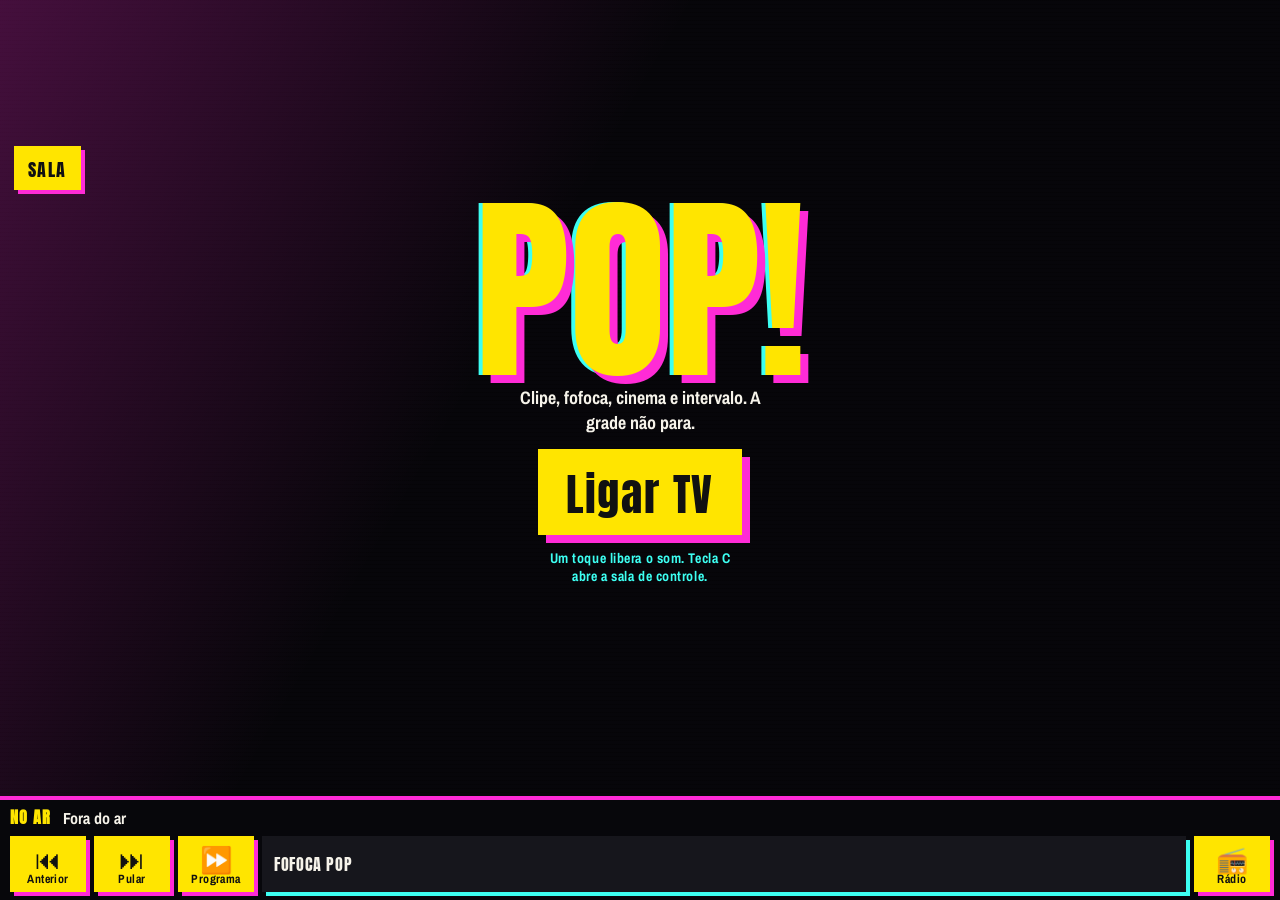
==== commit 359702cc: "Adiciona o controle remoto embaixo da tela da POP!. A barra fica sempre visível, antes e depois de l" ====
--- a/tv-pop/index.html
+++ b/tv-pop/index.html
@@ -38,13 +38,28 @@
   overflow: hidden;
 }
 
+body {
+  display: flex;
+  flex-direction: column;
+  min-height: 100%;
+}
+
 button, a { font: inherit; }
 
 #stage {
-  position: fixed;
-  inset: 0;
+  position: relative;
+  flex: 1 1 auto;
+  min-height: 0;
+  width: 100%;
   background: #000;
   overflow: hidden;
+}
+
+#stream {
+  position: absolute;
+  width: 0;
+  height: 0;
+  opacity: 0;
 }
 
 #yt-mount {
@@ -863,11 +878,113 @@
   padding: 8px 12px;
 }
 
+#controle {
+  flex: 0 0 auto;
+  z-index: 20;
+  background: #07070b;
+  border-top: 4px solid var(--pink);
+  padding: 8px 10px calc(8px + var(--safe-b));
+  display: flex;
+  flex-direction: column;
+  gap: 8px;
+}
+
+.controle-ar {
+  margin: 0;
+  font-weight: 700;
+  font-size: 16px;
+  line-height: 1.2;
+  white-space: nowrap;
+  overflow: hidden;
+  text-overflow: ellipsis;
+}
+
+.controle-ar b {
+  font-family: Anton, Impact, sans-serif;
+  color: var(--yellow);
+  letter-spacing: 0.06em;
+  margin-right: 8px;
+}
+
+.controle-botoes {
+  display: flex;
+  flex-wrap: wrap;
+  gap: 8px;
+  align-items: stretch;
+}
+
+.controle-botoes > button,
+.controle-escolhe select {
+  appearance: none;
+  border: 0;
+  cursor: pointer;
+  min-height: 56px;
+  background: var(--yellow);
+  color: #111;
+  font-family: Anton, Impact, sans-serif;
+  letter-spacing: 0.04em;
+  box-shadow: 4px 4px 0 var(--pink);
+}
+
+.controle-botoes > button {
+  min-width: 76px;
+  padding: 6px 10px 4px;
+  display: flex;
+  flex-direction: column;
+  align-items: center;
+  justify-content: center;
+  line-height: 1;
+}
+
+.controle-ico { font-size: 26px; line-height: 1; }
+.controle-leg {
+  font-family: "Archivo Narrow", sans-serif;
+  font-weight: 700;
+  font-size: 12px;
+  letter-spacing: 0.04em;
+  margin-top: 2px;
+}
+
+#controle-radio[aria-pressed="true"] {
+  background: var(--cyan);
+  box-shadow: 4px 4px 0 var(--orange);
+}
+
+.controle-escolhe {
+  flex: 1 1 180px;
+  min-width: 160px;
+  display: flex;
+}
+
+.controle-escolhe span {
+  position: absolute;
+  width: 1px;
+  height: 1px;
+  overflow: hidden;
+  clip: rect(0 0 0 0);
+}
+
+.controle-escolhe select {
+  width: 100%;
+  padding: 0 12px;
+  font-size: 16px;
+  background: #16161c;
+  color: var(--paper);
+  box-shadow: 4px 4px 0 var(--cyan);
+}
+
+#controle button:focus-visible,
+#controle select:focus-visible {
+  outline: 3px solid #fff;
+  outline-offset: 3px;
+}
+
 @media (max-width: 720px) {
-  #sala-btn { top: calc(158px + var(--safe-t)); }
-  #escolha-btn { top: calc(208px + var(--safe-t)); font-size: 15px; }
+  #sala-btn { top: calc(160px + var(--safe-t)); }
+  #escolha-btn { top: calc(160px + var(--safe-t)); left: calc(100px + var(--safe-l)); font-size: 15px; }
   .sala-item { font-size: 15px; }
   .escolha-op { flex-direction: column; }
+  .controle-botoes > button { flex: 1 1 72px; min-width: 64px; }
 }
 
 @media (prefers-reduced-motion: reduce) {
@@ -927,6 +1044,19 @@
       <p class="hint">Um toque libera o som. Tecla C abre a sala de controle.</p>
     </div>
   </div>
+  <nav id="controle" aria-label="Controle da TV">
+    <p class="controle-ar"><b>NO AR</b> <span id="controle-now">Fora do ar</span></p>
+    <div class="controle-botoes">
+      <button type="button" id="controle-prev"><span class="controle-ico" aria-hidden="true">⏮</span><span class="controle-leg">Anterior</span></button>
+      <button type="button" id="controle-skip"><span class="controle-ico" aria-hidden="true">⏭</span><span class="controle-leg">Pular</span></button>
+      <button type="button" id="controle-prog"><span class="controle-ico" aria-hidden="true">⏩</span><span class="controle-leg">Programa</span></button>
+      <label class="controle-escolhe">
+        <span>Programa</span>
+        <select id="controle-programa" aria-label="Ir para um programa"></select>
+      </label>
+      <button type="button" id="controle-radio" aria-pressed="false"><span class="controle-ico" aria-hidden="true">📻</span><span class="controle-leg" id="controle-radio-leg">Rádio</span></button>
+    </div>
+  </nav>
   <div id="sala" hidden role="dialog" aria-modal="true" aria-labelledby="sala-title">
     <div class="sala-top">
       <h2 id="sala-title">SALA DE CONTROLE</h2>
@@ -2965,6 +3095,7 @@
     renderPosts(entry.posts || []);
     flashWipe();
     renderSala();
+    renderRemote();
   }
 
   function renderPosts(posts) {
@@ -3285,6 +3416,7 @@
     $("now").textContent = "Rádio pop — ao vivo";
     paintStation(null);
     renderSala();
+    renderRemote();
     var stream = await openStream(my);
     if (session !== my) return;
     if (!stream) {
@@ -3299,6 +3431,7 @@
     paintStation(stream);
     $("now").textContent = stream.name + " — " + stream.tag;
     renderSala();
+    renderRemote();
     var spotAt = 0;
     var seg = TEST ? catalog.radio.testSegmentMs : catalog.radio.segmentMs;
     while (session === my && mode === "radio") {
@@ -3322,6 +3455,7 @@
       $("radio-stage").hidden = false;
       renderChrome(fake, schedule[index % schedule.length]);
       $("now").textContent = stream.name + " — " + stream.tag;
+      renderRemote();
       paintStation(stream);
       try {
         await audio.play();
@@ -3350,6 +3484,10 @@
   }
 
   function powerOn() {
+    startSession("tv");
+  }
+
+  function startSession(kind) {
     if (powered) return;
     powered = true;
     unlockAudio();
@@ -3359,12 +3497,16 @@
     document.body.classList.add("is-on");
     loadTwitter();
     session += 1;
-    pushLog("on", null, "ligar");
-    startTV(session);
+    pushLog("on", null, kind === "radio" ? "radio" : "ligar");
+    if (kind === "radio") startRadio(session);
+    else startTV(session);
   }
 
   function toggleRadio() {
-    if (!powered) return;
+    if (!powered) {
+      startSession("radio");
+      return;
+    }
     session += 1;
     if (mode === "radio") {
       pushLog("radio-off", null, "");
@@ -3408,8 +3550,22 @@
     return (from + 1) % schedule.length;
   }
 
+  function prevClip() {
+    var dest = (index - 1 + schedule.length) % schedule.length;
+    if (!powered) {
+      index = dest;
+      powerOn();
+      return;
+    }
+    jumpTo(dest);
+  }
+
   function skipClip() {
-    if (!powered) return;
+    if (!powered) {
+      index = (index + 1) % schedule.length;
+      powerOn();
+      return;
+    }
     if (mode !== "tv") {
       session += 1;
       startTV(session);
@@ -3419,10 +3575,6 @@
   }
 
   function skipBlock() {
-    if (!powered) {
-      powerOn();
-      return;
-    }
     jumpTo(nextBlockIndex(index));
   }
 
@@ -3551,6 +3703,64 @@
     return null;
   }
 
+  var syncingSelect = false;
+
+  function fillProgramSelect() {
+    var sel = $("controle-programa");
+    if (!sel) return;
+    var seen = {};
+    var html = "";
+    schedule.forEach(function (entry) {
+      if (entry.filler) return;
+      var id = entry.block.id;
+      if (!id || seen[id]) return;
+      seen[id] = true;
+      html += '<option value="' + esc(id) + '">' + esc(entry.block.name) + "</option>";
+    });
+    html += '<option value="radio">RÁDIO POP</option>';
+    sel.innerHTML = html;
+  }
+
+  function renderRemote() {
+    var label = $("controle-now");
+    if (!label) return;
+    label.textContent = powered ? $("now").textContent : "Fora do ar";
+    var radioBtn = $("controle-radio");
+    if (radioBtn) {
+      var on = mode === "radio";
+      radioBtn.setAttribute("aria-pressed", on ? "true" : "false");
+      var leg = $("controle-radio-leg");
+      if (leg) leg.textContent = on ? "Desligar" : "Rádio";
+    }
+    var sel = $("controle-programa");
+    if (!sel) return;
+    var id = mode === "radio" ? "radio" : ((nowEntry && nowEntry.block && nowEntry.block.id) || "");
+    var has = false;
+    for (var i = 0; i < sel.options.length; i += 1) {
+      if (sel.options[i].value === id) has = true;
+    }
+    syncingSelect = true;
+    if (has) sel.value = id;
+    syncingSelect = false;
+  }
+
+  fillProgramSelect();
+  renderRemote();
+  $("controle-prev").addEventListener("click", prevClip);
+  $("controle-skip").addEventListener("click", skipClip);
+  $("controle-prog").addEventListener("click", skipBlock);
+  $("controle-radio").addEventListener("click", toggleRadio);
+  $("controle-programa").addEventListener("change", function () {
+    if (syncingSelect) return;
+    var value = $("controle-programa").value;
+    if (!value) return;
+    if (value === "radio") {
+      if (mode !== "radio") toggleRadio();
+      return;
+    }
+    jumpToBlock(value);
+  });
+
   $("ligar").addEventListener("click", powerOn);
   $("radio").addEventListener("click", toggleRadio);
   $("sala-btn").addEventListener("click", toggleSala);
@@ -3611,6 +3821,7 @@
     openSala: openSala,
     closeSala: closeSala,
     skipClip: skipClip,
+    prevClip: prevClip,
     skipBlock: skipBlock,
     jumpTo: jumpTo,
     jumpToBlock: jumpToBlock,
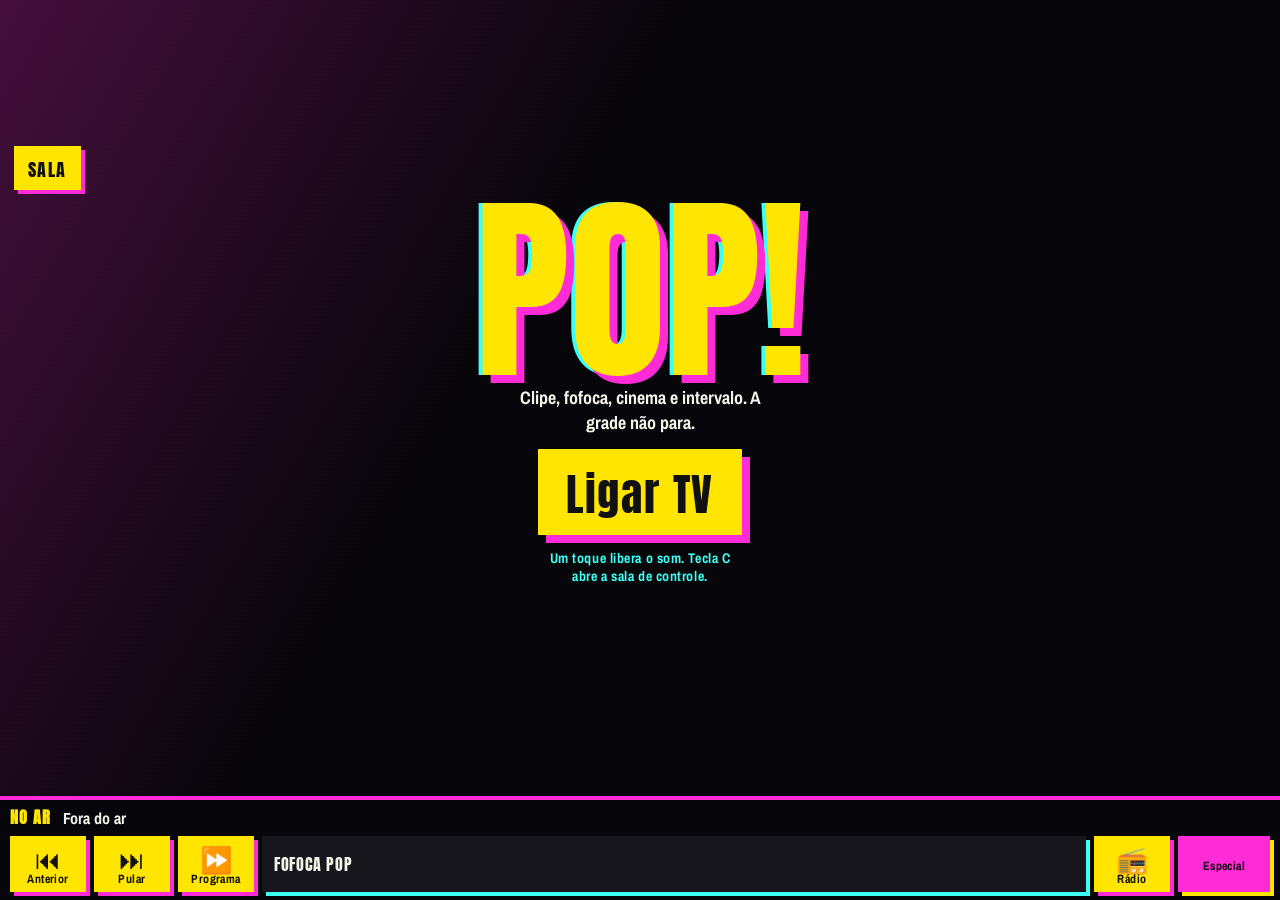
==== commit eb867001: "Adiciona o especial Fofoca Pop sobre Marina Ruy Barbosa. O programa entra na grade com narração, leg" ====
--- a/tv-pop/index.html
+++ b/tv-pop/index.html
@@ -987,8 +987,198 @@
   .controle-botoes > button { flex: 1 1 72px; min-width: 64px; }
 }
 
+#especial-btn {
+  flex: 0 0 auto;
+  min-width: 92px;
+  background: var(--pink) !important;
+  color: #140010 !important;
+  box-shadow: 4px 4px 0 var(--yellow) !important;
+}
+
+#especial[hidden] { display: none !important; }
+
+#especial {
+  position: absolute;
+  inset: 0;
+  z-index: 16;
+  display: flex;
+  flex-direction: column;
+  background: #07060c;
+  color: var(--paper);
+}
+
+.esp-top, .esp-controls, .esp-chapters {
+  flex: none;
+  display: flex;
+  align-items: center;
+  gap: 8px;
+  padding: 8px 10px;
+}
+
+.esp-kicker, .esp-chapter, .esp-time {
+  font-family: Anton, Impact, sans-serif;
+  letter-spacing: 0.04em;
+}
+
+.esp-kicker { color: var(--yellow); font-size: 18px; }
+.esp-chapter { flex: 1; min-width: 0; font-size: 16px; white-space: nowrap; overflow: hidden; text-overflow: ellipsis; }
+.esp-time { color: var(--cyan); font-size: 14px; }
+
+.esp-stage {
+  position: relative;
+  flex: 1 1 auto;
+  min-height: 0;
+  margin: 0 10px;
+  background: #000;
+  overflow: hidden;
+  border: 2px solid var(--pink);
+}
+
+.esp-media {
+  position: absolute;
+  inset: 0;
+  display: flex;
+  align-items: center;
+  justify-content: center;
+  opacity: 0;
+  transition: opacity 0.35s ease;
+  padding: 12px;
+}
+
+.esp-media.on { opacity: 1; }
+
+.esp-media iframe, .esp-media img {
+  width: 100%;
+  height: 100%;
+  object-fit: contain;
+  border: 0;
+  background: #000;
+}
+
+.esp-titlecard, .esp-names, .esp-quote, .esp-sources, .esp-xcard {
+  width: min(720px, 100%);
+  text-align: center;
+}
+
+.esp-titlecard strong, .esp-names b, .esp-quote q, .esp-sources h3 {
+  font-family: Anton, Impact, sans-serif;
+  letter-spacing: 0.03em;
+}
+
+.esp-titlecard strong {
+  display: block;
+  font-size: clamp(32px, 6vw, 64px);
+  line-height: 0.9;
+  color: var(--yellow);
+  text-shadow: 4px 4px 0 var(--pink);
+}
+
+.esp-names { display: flex; flex-wrap: wrap; gap: 8px; justify-content: center; }
+.esp-names b {
+  background: var(--yellow);
+  color: #111;
+  padding: 8px 10px 6px;
+  font-size: 16px;
+}
+
+.esp-quote {
+  background: rgba(0, 0, 0, 0.72);
+  border-left: 6px solid var(--cyan);
+  text-align: left;
+  padding: 16px;
+}
+.esp-quote q { font-size: clamp(20px, 3vw, 32px); line-height: 1.15; }
+.esp-quote span { display: block; margin-top: 8px; color: var(--cyan); font-weight: 700; }
+
+.esp-xcard img { width: auto; max-width: 100%; height: auto; max-height: 42vh; }
+.esp-xcard a, .esp-sources a { color: var(--yellow); }
+
+.esp-caption {
+  flex: none;
+  margin: 8px 10px 0;
+  min-height: 64px;
+  background: rgba(0, 0, 0, 0.82);
+  border-top: 3px solid var(--yellow);
+  padding: 8px 12px;
+  font-weight: 700;
+  font-size: clamp(16px, 2.4vw, 22px);
+  line-height: 1.25;
+}
+
+.esp-lower {
+  flex: none;
+  display: flex;
+  min-height: 36px;
+  margin: 0 10px;
+}
+.esp-lower b {
+  background: var(--pink);
+  color: #140010;
+  font-family: Anton, Impact, sans-serif;
+  padding: 6px 10px 4px;
+}
+.esp-lower span {
+  flex: 1;
+  background: linear-gradient(90deg, #7a12ff, transparent);
+  padding: 6px 10px;
+  font-weight: 700;
+}
+
+.esp-chapters {
+  overflow-x: auto;
+  gap: 6px;
+}
+.esp-chapters button, .esp-controls button, #esp-tocar {
+  appearance: none;
+  border: 0;
+  cursor: pointer;
+  font-family: Anton, Impact, sans-serif;
+  letter-spacing: 0.04em;
+  min-height: 40px;
+  background: var(--yellow);
+  color: #111;
+  padding: 6px 10px 4px;
+}
+.esp-chapters button.on { background: var(--pink); color: #140010; }
+
+.esp-controls { gap: 8px; flex-wrap: wrap; }
+.esp-controls input[type="range"] { flex: 1; min-width: 80px; }
+#esp-bar {
+  flex: 1 1 160px;
+  height: 14px;
+  background: #222;
+  border: 0;
+  padding: 0;
+  position: relative;
+  cursor: pointer;
+}
+#esp-bar i {
+  display: block;
+  height: 100%;
+  width: 0;
+  background: var(--cyan);
+}
+
+#esp-gate {
+  position: absolute;
+  inset: 0;
+  z-index: 2;
+  display: grid;
+  place-items: center;
+  background: rgba(5, 5, 8, 0.78);
+  text-align: center;
+  padding: 16px;
+}
+#esp-gate[hidden] { display: none !important; }
+#esp-tocar {
+  font-size: clamp(28px, 6vw, 48px);
+  min-height: 72px;
+  padding: 12px 22px 8px;
+  box-shadow: 8px 8px 0 var(--pink);
+}
+
 @media (prefers-reduced-motion: reduce) {
-  .wipe.go, .lower.pop, .ticker.swap { animation: none !important; }
+  .wipe.go, .lower.pop, .ticker.swap, .esp-media { animation: none !important; transition: none !important; }
 }
 
 </style>
@@ -1043,6 +1233,33 @@
       <button id="ligar" type="button">Ligar TV</button>
       <p class="hint">Um toque libera o som. Tecla C abre a sala de controle.</p>
     </div>
+    <section id="especial" hidden aria-label="ESPECIAL FOFOCA Marina Ruy Barbosa">
+      <div class="esp-top">
+        <div class="esp-kicker">ESPECIAL FOFOCA</div>
+        <div class="esp-chapter" id="esp-chapter">Marina Ruy Barbosa</div>
+        <div class="esp-time" id="esp-time">0:00</div>
+      </div>
+      <div class="esp-stage" id="esp-stage"></div>
+      <div class="esp-lower"><b id="esp-lower-k">FOFOCA POP</b><span id="esp-lower-t">Marina Ruy Barbosa</span></div>
+      <div class="esp-caption" id="esp-caption" aria-live="polite"></div>
+      <div class="esp-chapters" id="esp-chapters"></div>
+      <div class="esp-controls">
+        <button type="button" id="esp-play">Pausar</button>
+        <button type="button" id="esp-next">Próximo bloco</button>
+        <button type="button" id="esp-bar" aria-label="Progresso do especial"><i id="esp-bar-i"></i></button>
+        <button type="button" id="esp-mute">Narrador</button>
+        <input id="esp-volume" type="range" min="0" max="1" step="0.05" value="1" aria-label="Volume do narrador">
+        <button type="button" id="esp-voltar">Voltar à grade</button>
+      </div>
+      <div id="esp-gate">
+        <div>
+          <p class="esp-kicker">ESPECIAL FOFOCA</p>
+          <p>Marina Ruy Barbosa</p>
+          <button type="button" id="esp-tocar">TOCAR</button>
+          <p>ASSISTIR inicia o narrador e a linha do tempo.</p>
+        </div>
+      </div>
+    </section>
   </div>
   <nav id="controle" aria-label="Controle da TV">
     <p class="controle-ar"><b>NO AR</b> <span id="controle-now">Fora do ar</span></p>
@@ -1055,6 +1272,7 @@
         <select id="controle-programa" aria-label="Ir para um programa"></select>
       </label>
       <button type="button" id="controle-radio" aria-pressed="false"><span class="controle-ico" aria-hidden="true">📻</span><span class="controle-leg" id="controle-radio-leg">Rádio</span></button>
+      <button type="button" id="especial-btn"><span class="controle-leg">Especial</span></button>
     </div>
   </nav>
   <div id="sala" hidden role="dialog" aria-modal="true" aria-labelledby="sala-title">
@@ -1073,6 +1291,7 @@
       <button type="button" id="sala-choice">Escolha do público</button>
       <button type="button" id="sala-clear">Soltar escolha</button>
       <button type="button" id="sala-radio">Rádio</button>
+      <button type="button" id="sala-especial">Especial Marina</button>
     </div>
     <h3>Programação</h3>
     <div id="sala-grade"></div>
@@ -2785,6 +3004,22 @@
     });
   });
   catalog.blocks.push({
+    id: "marina",
+    name: "ESPECIAL FOFOCA",
+    summary: "Marina Ruy Barbosa",
+    items: [{
+      kind: "special",
+      id: "marina-especial",
+      title: "Marina Ruy Barbosa",
+      artist: "Especial Fofoca Pop",
+      lines: [
+        "Especial Fofoca Pop: a treta de Marina Ruy Barbosa.",
+        "Narração, legendas e os vídeos públicos. A grade volta no fim.",
+        "Fontes: Extra, O Globo, Quem, UOL Splash, Metrópoles, VEJA, Purepeople e Terra."
+      ]
+    }]
+  });
+  catalog.blocks.push({
     id: "spots",
     name: "COMERCIAIS DO RÁDIO",
     summary: "Os mesmos spots do intervalo da rádio.",
@@ -2831,6 +3066,20 @@
   var choiceOpts = [];
   var lastReason = "";
   var forceNextError = false;
+  var holdPromise = null;
+  var specialHoldResolve = null;
+  var specialOnDone = null;
+  var specialOpen = false;
+  var specialClock = false;
+  var specialRaf = 0;
+  var specialElapsed = 0;
+  var specialLastTick = 0;
+  var specialSeg = -1;
+  var specialCap = -1;
+  var specialMedia = -1;
+  var narratorMuted = false;
+  var narratorVolume = 1;
+  var specialRadioPaused = false;
 
   var $ = function (id) { return document.getElementById(id); };
   var audio = $("stream");
@@ -2845,7 +3094,8 @@
     card: "post",
     meme: "meme",
     blooper: "cassetada",
-    humor: "humor"
+    humor: "humor",
+    special: "especial"
   };
 
   window.onYouTubeIframeAPIReady = function () {
@@ -3179,7 +3429,7 @@
         clearTimeout(watch);
         clearInterval(poll);
         destroyPlayer();
-        var fast = reason === "skip" || reason === "jump" || reason === "cancel" || String(reason).indexOf("error") === 0 || reason === "stuck";
+        var fast = reason === "skip" || reason === "jump" || reason === "cancel" || reason === "special-hold" || String(reason).indexOf("error") === 0 || reason === "stuck";
         var rest = fast ? (String(reason).indexOf("error") === 0 || reason === "stuck" ? 280 : 0) : Math.max(0, bumperMs - (Date.now() - opened));
         setTimeout(function () {
           pushLog("end", entry, reason);
@@ -3318,15 +3568,27 @@
       var nextEntry = schedule[nextIndexOf(index)];
       renderChrome(entry, nextEntry);
       var before = index;
+      var reason = "end";
       try {
-        if (entry.item.kind === "card") await playCard(entry, my);
-        else await playVideo(entry, my);
+        if (entry.item.kind === "special") reason = await playSpecial(entry, my);
+        else if (entry.item.kind === "card") reason = await playCard(entry, my);
+        else reason = await playVideo(entry, my);
       } catch (err) {
         pushLog("end", entry, "throw");
         destroyPlayer();
         hideBumper();
+        reason = "throw";
       }
       if (session !== my || mode !== "tv") return;
+      if (reason === "special-hold") {
+        if (holdPromise) await holdPromise;
+        holdPromise = null;
+        if (pendingIndex !== null) {
+          index = ((pendingIndex % schedule.length) + schedule.length) % schedule.length;
+          pendingIndex = null;
+        }
+        continue;
+      }
       if (pendingIndex !== null) {
         index = ((pendingIndex % schedule.length) + schedule.length) % schedule.length;
         pendingIndex = null;
@@ -3703,6 +3965,449 @@
     return null;
   }
 
+  var ESPECIAL = [
+    {
+      title: "VINHETA",
+      dur: 20,
+      lower: "TV POP! ESPECIAL — FOFOCA POP",
+      caps: [
+        "TV POP! Especial. Fofoca Pop.",
+        "A treta de Marina Ruy Barbosa, em novembro de 2026.",
+        "O que está publicado. Os dois lados. O que não foi definido continua não definido."
+      ],
+      media: [{ type: "title", kicker: "TV POP! ESPECIAL", title: "FOFOCA POP", sub: "Marina Ruy Barbosa" }]
+    },
+    {
+      title: "ABERTURA",
+      dur: 60,
+      lower: "Quem entra nesta matéria",
+      caps: [
+        "O que está rolando: um afastamento público no círculo de Marina Ruy Barbosa.",
+        "Os nomes desta edição: Marina, Luma Costa, Nati Vozza, Camila Queiroz, Lala Rudge e João Vicente de Castro.",
+        "Também entram amigos de Tremembé, entre eles Carol Garcia, além de Giullia Buscacio e a mãe de Marina, Gioconda.",
+        "O estopim apontado pelas fontes fica em torno de 25 e 26 de outubro de 2026, no segundo turno.",
+        "Cada fala fica com quem a publicou."
+      ],
+      media: [
+        { type: "names", people: ["Marina Ruy Barbosa", "Luma Costa", "Nati Vozza", "Camila Queiroz", "Lala Rudge", "João Vicente de Castro", "Carol Garcia", "Giullia Buscacio", "Gioconda"] },
+        { type: "yt", id: "USSpePGU7Ks", title: "A TRETA COMPLETA DE MARINA RUY BARBOSA", channel: "Beta Boechat" }
+      ]
+    },
+    {
+      title: "CONTEXTO",
+      dur: 80,
+      lower: "O voto no segundo turno",
+      caps: [
+        "Marina declarou voto em Lula.",
+        "Prints de uma conversa com Nati Vozza circularam.",
+        "A cobertura liga essa declaração ao clima do segundo turno no círculo dela.",
+        "As fontes citadas nesta matéria: Extra, O Globo, Quem, UOL Splash, Metrópoles, VEJA, Purepeople e Terra.",
+        "A TV não escolhe lado. Mostra a declaração, a reação e o que cada pessoa disse depois."
+      ],
+      media: [
+        { type: "quote", who: "Cobertura do segundo turno", text: "Marina declarou voto em Lula.", note: "Estopim apontado em torno de 25 e 26 de outubro de 2026." },
+        { type: "yt", id: "GhMjXI7XxA8", title: "Marina Ruy Barbosa x Amigas Bolsonaristas", channel: "Matheus e Guigo Show" }
+      ]
+    },
+    {
+      title: "PRINTS NATI",
+      dur: 100,
+      lower: "A conversa que circulou",
+      caps: [
+        "Na conversa que circulou, Nati Vozza escreveu: Não sei como tem coragem, eu teria vergonha.",
+        "Marina rebateu. O texto exato dessa resposta: não definido.",
+        "Nati depois acusou Marina de mentir sobre o voto a turmas diferentes e de se vitimizar.",
+        "Os prints estão no post do X usado pela cobertura. As imagens entram na tela.",
+        "O que cada turma ouviu, palavra por palavra, além dessa acusação: não definido."
+      ],
+      media: [
+        { type: "quote", who: "Nati Vozza", text: "Não sei como tem coragem, eu teria vergonha", note: "Frase da conversa que circulou em prints." },
+        { type: "x", id: "2114869902985019484", user: "dailygarotinho", url: "https://x.com/dailygarotinho/status/2114869902985019484", images: ["https://pbs.twimg.com/media/HVmG9ZVXQAA7Bwi.jpg", "https://pbs.twimg.com/media/HVmG9ZOWMAEaojx.jpg", "https://pbs.twimg.com/media/HVmG9ZTW0AAL9oN.jpg", "https://pbs.twimg.com/media/HVmG9a6XwAAnJcL.jpg"] },
+        { type: "yt", id: "B1p84N3t8_s", title: "Polemica da Marina ruy barbosa RESUMIDA", channel: "Resumindo Treta" }
+      ]
+    },
+    {
+      title: "RUPTURA LUMA",
+      dur: 100,
+      lower: "Marina e Luma Costa",
+      caps: [
+        "Por volta de 1º de novembro, Marina e Luma Costa deixaram de se seguir.",
+        "A amizade vinha de 2004, de Começar de Novo.",
+        "Luma foi madrinha do casamento de Marina. Marina foi madrinha do filho de Luma.",
+        "Luma nega que o fim do seguir tenha sido por política.",
+        "Ela disse: Era o álibi perfeito ser sobre política, né? Mas não é.",
+        "E também: Nada foi sobre política.",
+        "Há versões conflitantes. Numa delas, Marina teria mostrado o print da Nati à Luma e esperado acolhimento.",
+        "Nessa versão, Luma teria dito que também sentiu vergonha.",
+        "Luma depois disse que foi removida em surto.",
+        "A TV registra as versões. Não define qual delas fecha o caso."
+      ],
+      media: [
+        { type: "quote", who: "Luma Costa", text: "Era o álibi perfeito ser sobre política, né? Mas não é.", note: "Ela também disse: Nada foi sobre política." },
+        { type: "yt", id: "nXTZwCEo-ZU", title: "Briga entre Luma Costa e Marina Ruy Barbosa", channel: "POPhub Entretenimento" },
+        { type: "yt", id: "7V6Zcm4_8yM", title: "Luma Costa se pronuncia sobre TRETA com Marina Ruy Barbosa", channel: "Fofocar" },
+        { type: "yt", id: "8tmrGXoN0J0", title: "Luma Costa abriu o jogo sobre o fim da amizade com Marina Ruy Barbosa", channel: "Só fofocas88" }
+      ]
+    },
+    {
+      title: "DOMINÓ",
+      dur: 80,
+      lower: "Camila Queiroz e Lala Rudge",
+      caps: [
+        "Camila Queiroz deixou de seguir Marina.",
+        "Camila disse: Ih sobrou até pra mim… Felizmente eu não tenho nada a ver com a treta dos outros.",
+        "Fontes apontam um motivo anterior, na Itália, ligado a uma marca de lingerie. Não necessariamente a mesma treta.",
+        "Lala Rudge criticou publicamente: quem planta narcisismo e hipocrisia colhe solidão.",
+        "E disse para Marina parar de se vitimizar.",
+        "A repercussão seguiu em posts no X e em cobertura no Instagram.",
+        "O que cada uma escreveu fora dessas frases: não definido."
+      ],
+      media: [
+        { type: "quote", who: "Camila Queiroz", text: "Ih sobrou até pra mim… Felizmente eu não tenho nada a ver com a treta dos outros.", note: "Fontes apontam motivo anterior, Itália e marca de lingerie." },
+        { type: "quote", who: "Lala Rudge", text: "Quem planta narcisismo e hipocrisia colhe solidão.", note: "Crítica pública. Também pediu que Marina pare de se vitimizar." },
+        { type: "ig", url: "https://www.instagram.com/p/DfPwDBBmxu9/", label: "Cobertura nanarude sobre Lala" },
+        { type: "x", id: "2117977932400332900", user: "otempo", url: "https://x.com/otempo/status/2117977932400332900", images: [] },
+        { type: "x", id: "2117345056403382654", user: "Metropoles", url: "https://x.com/Metropoles/status/2117345056403382654", images: [] },
+        { type: "yt", id: "PA9_GdilFxI", title: "MARINA RUY BARBOSA EXPÕE MAIS DO AFASTAMENTO DA LUMA COSTA E LALA RUDGE!", channel: "Gabriel Mahalem" }
+      ]
+    },
+    {
+      title: "DEFESA",
+      dur: 60,
+      lower: "Quem saiu em defesa",
+      caps: [
+        "João Vicente de Castro defendeu Marina.",
+        "Ele falou em ataque coordenado e em tentativa de cancelamento por divergência política.",
+        "Amigos de Tremembé, entre eles Carol Garcia, e Giullia Buscacio também saíram em defesa.",
+        "A mãe, Gioconda, pediu paz.",
+        "O texto completo de cada defesa, além do que está dito aqui: não definido."
+      ],
+      media: [
+        { type: "quote", who: "João Vicente de Castro", text: "Ataque coordenado.", note: "Defesa de Marina. Também falou em tentativa de cancelamento por divergência política." },
+        { type: "names", people: ["João Vicente de Castro", "Carol Garcia", "Giullia Buscacio", "Gioconda"] },
+        { type: "yt", id: "GoTniSjOv88", title: "Luma Costa se manifesta sobre rompimento com Marina Ruy Barbosa; João Vicente defende um lado", channel: "Splash" }
+      ]
+    },
+    {
+      title: "FECHAMENTO",
+      dur: 60,
+      lower: "O que ficou em aberto",
+      caps: [
+        "Ficou em aberto qual versão explica o rompimento com Luma.",
+        "Também ficou em aberto se o unfollow de Camila é o mesmo episódio ou o episódio anterior da Itália.",
+        "Fontes: Extra, O Globo, Quem, UOL Splash, Metrópoles com Lucas Pasin, VEJA, Purepeople com Leo Dias, e Terra.",
+        "TV POP! Especial. Fofoca Pop. A grade volta."
+      ],
+      media: [
+        { type: "sources" },
+        { type: "yt", id: "RjFx-t0VShI", title: "Ex-amiga de Marina Ruy Barbosa revela detalhes de desentendimento", channel: "Balanço Geral" },
+        { type: "title", kicker: "ESPECIAL FOFOCA", title: "FIM", sub: "A grade volta" }
+      ]
+    }
+  ];
+  var ESPECIAL_TOTAL = 0;
+  ESPECIAL.forEach(function (seg) {
+    seg.t = ESPECIAL_TOTAL;
+    var weights = seg.caps.map(function (line) { return Math.max(12, line.length); });
+    var sum = 0;
+    weights.forEach(function (w) { sum += w; });
+    var acc = 0;
+    seg.capStarts = weights.map(function (w) {
+      var start = seg.t + seg.dur * (acc / sum);
+      acc += w;
+      return start;
+    });
+    ESPECIAL_TOTAL += seg.dur;
+  });
+
+  function segIndexAt(sec) {
+    var found = 0;
+    for (var i = 0; i < ESPECIAL.length; i += 1) {
+      if (sec >= ESPECIAL[i].t) found = i;
+    }
+    return found;
+  }
+
+  function capIndexAt(seg, sec) {
+    var found = 0;
+    for (var i = 0; i < seg.capStarts.length; i += 1) {
+      if (sec >= seg.capStarts[i]) found = i;
+    }
+    return found;
+  }
+
+  function clockText(sec) {
+    var s = Math.max(0, Math.floor(sec));
+    var m = Math.floor(s / 60);
+    var r = s % 60;
+    return m + ":" + (r < 10 ? "0" : "") + r;
+  }
+
+  function mediaHTML(item) {
+    if (item.type === "title") {
+      return '<div class="esp-titlecard"><p class="esp-kicker">' + esc(item.kicker) + "</p><strong>" + esc(item.title) + "</strong><p>" + esc(item.sub) + "</p></div>";
+    }
+    if (item.type === "names") {
+      return '<div class="esp-names">' + item.people.map(function (name) { return "<b>" + esc(name) + "</b>"; }).join("") + "</div>";
+    }
+    if (item.type === "quote") {
+      return '<div class="esp-quote"><q>' + esc(item.text) + "</q><span>" + esc(item.who) + "</span><p>" + esc(item.note || "") + "</p></div>";
+    }
+    if (item.type === "yt") {
+      var src = "https://www.youtube-nocookie.com/embed/" + item.id + "?autoplay=1&mute=1&controls=0&rel=0&playsinline=1&modestbranding=1";
+      return '<iframe src="' + src + '" title="' + esc(item.title) + '" allow="autoplay; encrypted-media; picture-in-picture" referrerpolicy="strict-origin-when-cross-origin"></iframe>';
+    }
+    if (item.type === "x") {
+      var imgs = (item.images || []).map(function (src) {
+        return '<img alt="Imagem do post de @' + esc(item.user) + '" src="' + esc(src) + '">';
+      }).join("");
+      return '<div class="esp-xcard"><p>Post no X · @' + esc(item.user) + "</p>" + imgs + '<p><a href="' + esc(item.url) + '" target="_blank" rel="noopener noreferrer">Abrir o post original</a></p><div class="esp-xslot"></div></div>';
+    }
+    if (item.type === "ig") {
+      return '<div class="esp-xcard"><p>' + esc(item.label) + '</p><p>Se o embed do Instagram não abrir, o link é o original.</p><p><a href="' + esc(item.url) + '" target="_blank" rel="noopener noreferrer">' + esc(item.url) + "</a></p></div>";
+    }
+    return '<div class="esp-sources"><h3>FONTES</h3><p>Extra, O Globo, Quem, UOL Splash, Metrópoles / Lucas Pasin, VEJA, Purepeople / Leo Dias, Terra.</p><p>O que não está nessas coberturas, nesta edição: não definido.</p></div>';
+  }
+
+  function paintMedia(item) {
+    var stage = $("esp-stage");
+    if (!stage) return;
+    var node = document.createElement("div");
+    node.className = "esp-media";
+    node.innerHTML = mediaHTML(item);
+    stage.appendChild(node);
+    var images = node.querySelectorAll("img");
+    for (var i = 0; i < images.length; i += 1) {
+      images[i].addEventListener("error", function () {
+        var card = document.createElement("div");
+        card.className = "esp-titlecard";
+        card.innerHTML = "<strong>" + esc(this.alt || "Foto") + "</strong><p>Imagem não carregou. O crédito fica no post original.</p>";
+        this.replaceWith(card);
+      });
+    }
+    if (item.type === "x") {
+      var slot = node.querySelector(".esp-xslot");
+      var widgets = window.twttr && window.twttr.widgets;
+      if (widgets && widgets.createTweet && slot) {
+        widgets.createTweet(item.id, slot, { theme: "dark", dnt: true, conversation: "none", width: 320 }).catch(function () {});
+      }
+    }
+    requestAnimationFrame(function () { node.classList.add("on"); });
+    var previous = stage.querySelectorAll(".esp-media");
+    if (previous.length > 1) {
+      setTimeout(function () {
+        if (previous[0] && previous[0].parentNode) previous[0].parentNode.removeChild(previous[0]);
+      }, 400);
+    }
+  }
+
+  function paintChapters(active) {
+    var box = $("esp-chapters");
+    if (!box) return;
+    box.innerHTML = "";
+    ESPECIAL.forEach(function (seg, i) {
+      var button = document.createElement("button");
+      button.type = "button";
+      button.textContent = seg.title;
+      if (i === active) button.className = "on";
+      button.addEventListener("click", function () { seekSpecial(seg.t); });
+      box.appendChild(button);
+    });
+  }
+
+  function speakLine(text) {
+    if (narratorMuted || !window.speechSynthesis) return;
+    try {
+      window.speechSynthesis.cancel();
+      var utter = new SpeechSynthesisUtterance(text);
+      utter.lang = "pt-BR";
+      utter.rate = 1;
+      utter.volume = narratorVolume;
+      var voices = window.speechSynthesis.getVoices() || [];
+      for (var i = 0; i < voices.length; i += 1) {
+        if (/pt-BR/i.test(voices[i].lang)) { utter.voice = voices[i]; break; }
+      }
+      if (!utter.voice) {
+        for (var j = 0; j < voices.length; j += 1) {
+          if (/^pt/i.test(voices[j].lang)) { utter.voice = voices[j]; break; }
+        }
+      }
+      window.speechSynthesis.speak(utter);
+    } catch (err) { /* a linha do tempo segue sem áudio */ }
+  }
+
+  function renderSpecial(ms, forceSpeak) {
+    var sec = ms / 1000;
+    var si = segIndexAt(sec);
+    var seg = ESPECIAL[si];
+    var ci = capIndexAt(seg, sec);
+    var slices = Math.max(1, seg.media.length);
+    var local = Math.max(0, sec - seg.t);
+    var mi = Math.min(slices - 1, Math.floor(local / (seg.dur / slices)));
+    if (si !== specialSeg) {
+      specialSeg = si;
+      specialMedia = -1;
+      $("esp-chapter").textContent = seg.title + " · Marina Ruy Barbosa";
+      $("esp-lower-t").textContent = seg.lower;
+      paintChapters(si);
+    }
+    if (mi !== specialMedia) {
+      specialMedia = mi;
+      paintMedia(seg.media[mi]);
+    }
+    if (ci !== specialCap || forceSpeak) {
+      specialCap = ci;
+      $("esp-caption").textContent = seg.caps[ci];
+      if (specialClock || forceSpeak) speakLine(seg.caps[ci]);
+    }
+    $("esp-time").textContent = clockText(sec) + " / " + clockText(ESPECIAL_TOTAL);
+    $("esp-bar-i").style.width = Math.min(100, (sec / ESPECIAL_TOTAL) * 100) + "%";
+  }
+
+  function tickSpecial(now) {
+    if (!specialClock) return;
+    var dt = now - specialLastTick;
+    specialLastTick = now;
+    if (dt > 0 && dt < 1000) specialElapsed += dt;
+    if (specialElapsed >= ESPECIAL_TOTAL * 1000) {
+      shutdownSpecial("end");
+      return;
+    }
+    renderSpecial(specialElapsed, false);
+    specialRaf = requestAnimationFrame(tickSpecial);
+  }
+
+  function startClock() {
+    if (!specialOpen) return;
+    $("esp-gate").hidden = true;
+    specialClock = true;
+    specialLastTick = performance.now();
+    $("esp-play").textContent = "Pausar";
+    specialCap = -1;
+    renderSpecial(specialElapsed, true);
+    specialRaf = requestAnimationFrame(tickSpecial);
+  }
+
+  function pauseClock() {
+    specialClock = false;
+    if (specialRaf) cancelAnimationFrame(specialRaf);
+    if (window.speechSynthesis) {
+      try { window.speechSynthesis.cancel(); } catch (err) { /* sem narrador */ }
+    }
+    $("esp-play").textContent = "Tocar";
+  }
+
+  function seekSpecial(sec) {
+    specialElapsed = Math.max(0, Math.min(ESPECIAL_TOTAL - 0.05, sec)) * 1000;
+    specialSeg = -1;
+    specialCap = -1;
+    specialMedia = -1;
+    renderSpecial(specialElapsed, specialClock);
+  }
+
+  function shutdownSpecial(reason) {
+    if (!specialOpen) return;
+    specialOpen = false;
+    pauseClock();
+    $("especial").hidden = true;
+    $("esp-stage").innerHTML = "";
+    var done = specialOnDone;
+    specialOnDone = null;
+    if (done) done(reason || "end");
+  }
+
+  function launchSpecial(autostart, onDone) {
+    specialOnDone = onDone || null;
+    specialOpen = true;
+    specialElapsed = 0;
+    specialSeg = -1;
+    specialCap = -1;
+    specialMedia = -1;
+    hideBumper();
+    $("especial").hidden = false;
+    $("esp-gate").hidden = !!autostart;
+    $("esp-play").textContent = autostart ? "Pausar" : "Tocar";
+    renderSpecial(0, false);
+    abortPlay = function (reason) { shutdownSpecial(reason || "skip"); };
+    if (autostart) startClock();
+  }
+
+  function playSpecial(entry, my) {
+    return new Promise(function (resolve) {
+      var settled = false;
+      function settle(reason) {
+        if (settled) return;
+        settled = true;
+        abortPlay = function () {};
+        resolve(reason || "end");
+      }
+      if (session !== my) { settle("cancel"); return; }
+      launchSpecial(false, settle);
+    });
+  }
+
+  function openEspecial() {
+    if (specialOpen) {
+      if (!$("esp-gate").hidden) startClock();
+      return;
+    }
+    if (mode === "radio") {
+      try { audio.pause(); } catch (err) { /* sem stream */ }
+      specialRadioPaused = true;
+    }
+    if (powered && mode === "tv") {
+      holdPromise = new Promise(function (resolve) { specialHoldResolve = resolve; });
+      abortPlay("special-hold");
+    }
+    launchSpecial(true, function () {
+      if (specialHoldResolve) specialHoldResolve();
+      specialHoldResolve = null;
+      if (specialRadioPaused) {
+        specialRadioPaused = false;
+        if (mode === "radio") {
+          try { audio.play(); } catch (err) { /* a rádio tenta de novo no fluxo dela */ }
+        }
+      }
+    });
+  }
+
+  if (window.speechSynthesis) window.speechSynthesis.getVoices();
+  $("especial-btn").addEventListener("click", openEspecial);
+  $("sala-especial").addEventListener("click", function () {
+    closeSala();
+    openEspecial();
+  });
+  $("esp-tocar").addEventListener("click", startClock);
+  $("esp-play").addEventListener("click", function () {
+    if (specialClock) pauseClock();
+    else startClock();
+  });
+  $("esp-next").addEventListener("click", function () {
+    var si = segIndexAt(specialElapsed / 1000);
+    if (si >= ESPECIAL.length - 1) shutdownSpecial("end");
+    else seekSpecial(ESPECIAL[si + 1].t);
+  });
+  $("esp-voltar").addEventListener("click", function () { shutdownSpecial("end"); });
+  $("esp-mute").addEventListener("click", function () {
+    narratorMuted = !narratorMuted;
+    $("esp-mute").textContent = narratorMuted ? "Narrador mudo" : "Narrador";
+    if (narratorMuted && window.speechSynthesis) {
+      try { window.speechSynthesis.cancel(); } catch (err) { /* já estava mudo */ }
+    } else if (specialClock && specialCap >= 0 && specialSeg >= 0) {
+      speakLine(ESPECIAL[specialSeg].caps[specialCap]);
+    }
+  });
+  $("esp-volume").addEventListener("input", function () {
+    narratorVolume = Number($("esp-volume").value);
+    narratorMuted = narratorVolume === 0;
+    $("esp-mute").textContent = narratorMuted ? "Narrador mudo" : "Narrador";
+  });
+  $("esp-bar").addEventListener("click", function (ev) {
+    var rect = $("esp-bar").getBoundingClientRect();
+    var ratio = rect.width ? (ev.clientX - rect.left) / rect.width : 0;
+    seekSpecial(Math.max(0, Math.min(0.999, ratio)) * ESPECIAL_TOTAL);
+  });
+
   var syncingSelect = false;
 
   function fillProgramSelect() {
@@ -3829,7 +4534,11 @@
     choose: choose,
     clearChoice: clearChoice,
     failCurrent: function () { abortPlay("error:teste"); },
-    armError: function () { forceNextError = true; }
+    armError: function () { forceNextError = true; },
+    openEspecial: openEspecial,
+    get especialOpen() { return specialOpen; },
+    especialCaption: function () { return $("esp-caption") ? $("esp-caption").textContent : ""; },
+    especialChapter: function () { return $("esp-chapter") ? $("esp-chapter").textContent : ""; }
   };
 })();
 </script>
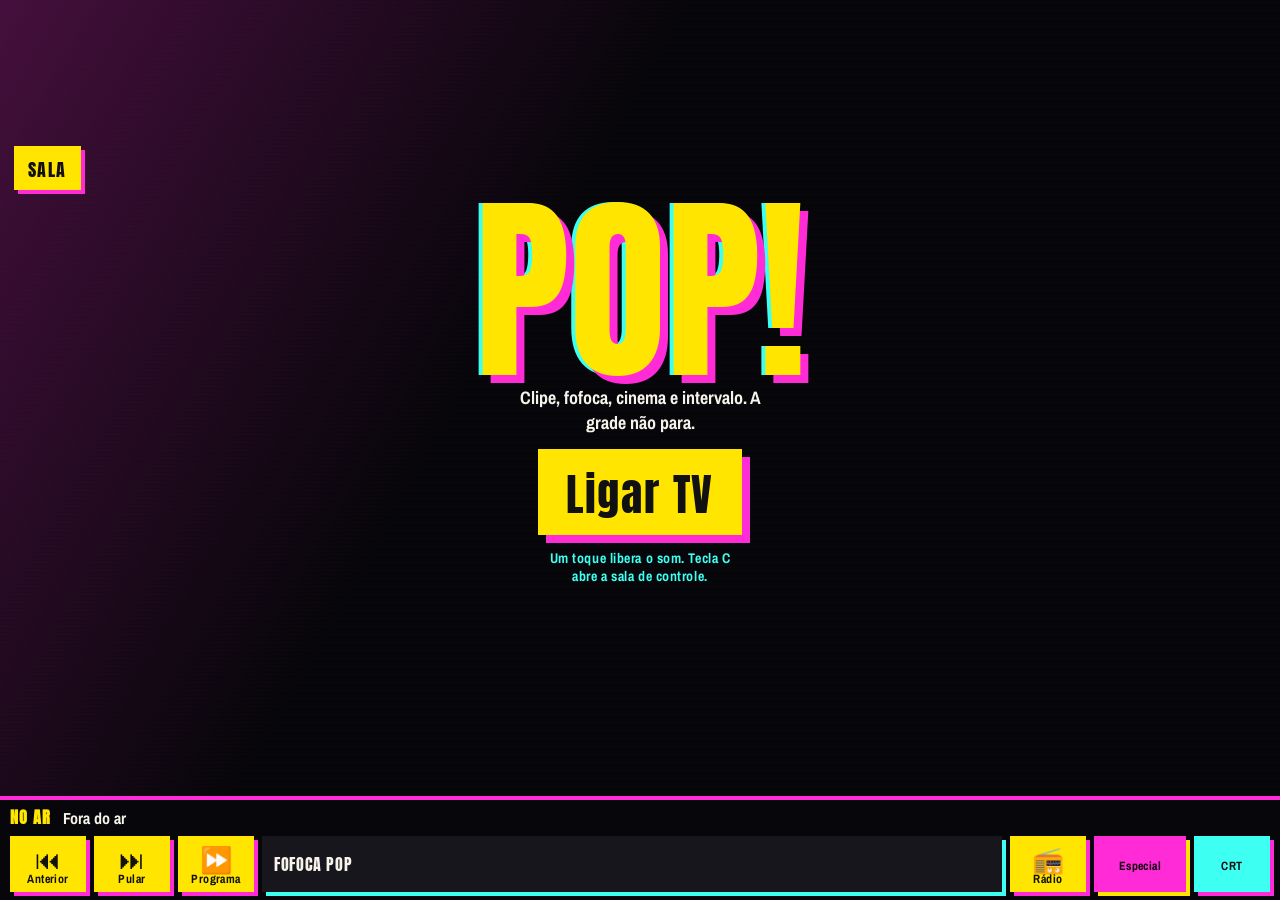
==== commit 2cb4aa54: "Deixa a POP! com cara de emissora: crossfade, vinheta e CGs. Entram relógio, AO VIVO, abertura, scan" ====
--- a/tv-pop/index.html
+++ b/tv-pop/index.html
@@ -69,6 +69,19 @@
   background: #000;
 }
 
+.yt-layer {
+  position: absolute;
+  inset: 0;
+  opacity: 0;
+  z-index: 1;
+  transition: opacity 1.5s ease;
+  pointer-events: none;
+}
+
+.yt-layer.live { opacity: 1; z-index: 2; }
+
+body.tv-fast .yt-layer { transition-duration: 0.2s; }
+
 #yt-mount iframe {
   position: absolute;
   top: 50%;
@@ -87,13 +100,16 @@
   inset: 0;
   pointer-events: none;
   z-index: 4;
+  opacity: 0;
   background: repeating-linear-gradient(
     to bottom,
-    rgba(255, 255, 255, 0.035) 0 1px,
+    rgba(255, 255, 255, 0.045) 0 1px,
     transparent 1px 3px
   );
   mix-blend-mode: overlay;
 }
+
+body.crt-on .scan { opacity: 1; }
 
 .vignette {
   position: absolute;
@@ -589,11 +605,104 @@
   position: absolute;
   left: 0;
   top: 0;
-  height: 4px;
+  height: 3px;
   width: 0;
   background: var(--yellow);
+  opacity: 0.9;
   z-index: 2;
   pointer-events: none;
+}
+
+.cg-flag {
+  flex: none;
+  align-self: center;
+  margin-right: 8px;
+  background: #111;
+  color: var(--cyan);
+  font-family: Anton, Impact, sans-serif;
+  letter-spacing: 0.06em;
+  font-size: 13px;
+  padding: 4px 8px 2px;
+  max-width: 42%;
+  white-space: nowrap;
+  overflow: hidden;
+  text-overflow: ellipsis;
+}
+
+#tv-clock {
+  position: absolute;
+  z-index: 7;
+  top: calc(86px + var(--safe-t));
+  right: calc(14px + var(--safe-r));
+  display: flex;
+  align-items: center;
+  gap: 8px;
+  background: rgba(7, 7, 9, 0.82);
+  border: 2px solid var(--yellow);
+  padding: 4px 8px 3px;
+  box-shadow: 3px 3px 0 var(--pink);
+}
+
+#tv-clock b {
+  font-family: Anton, Impact, sans-serif;
+  font-size: clamp(18px, 2.4vw, 26px);
+  letter-spacing: 0.04em;
+  font-variant-numeric: tabular-nums;
+}
+
+#tv-live {
+  color: #ff2a2a;
+  font-family: Anton, Impact, sans-serif;
+  font-size: 12px;
+  letter-spacing: 0.12em;
+  animation: liveblink 1.1s steps(2, end) infinite;
+}
+
+@keyframes liveblink {
+  0%, 100% { opacity: 1; }
+  50% { opacity: 0.25; }
+}
+
+#redes {
+  position: absolute;
+  z-index: 6;
+  left: calc(14px + var(--safe-l));
+  top: calc(258px + var(--safe-t));
+  width: min(300px, calc(100vw - 28px));
+  background: rgba(7, 7, 9, 0.9);
+  border: 2px solid var(--paper);
+  box-shadow: 5px 5px 0 var(--pink);
+  padding: 8px 10px 10px;
+}
+
+#redes[hidden] { display: none !important; }
+
+.redes-kicker {
+  font-family: Anton, Impact, sans-serif;
+  color: var(--yellow);
+  letter-spacing: 0.12em;
+  font-size: 13px;
+}
+
+#redes strong { display: block; font-size: 15px; line-height: 1.1; }
+#redes em { color: var(--cyan); font-style: normal; font-size: 13px; }
+#redes p {
+  margin: 6px 0 0;
+  font-weight: 700;
+  font-size: 15px;
+  line-height: 1.25;
+  display: -webkit-box;
+  -webkit-line-clamp: 4;
+  -webkit-box-orient: vertical;
+  overflow: hidden;
+}
+
+body.is-bumper #redes { opacity: 0; pointer-events: none; }
+
+#controle-crt[aria-pressed="true"],
+#sala-crt[aria-pressed="true"] {
+  background: var(--cyan);
+  color: #111;
 }
 
 .lower.pop { animation: lowerpop 0.45s cubic-bezier(.2,.8,.2,1); }
@@ -982,6 +1091,10 @@
 @media (max-width: 720px) {
   #sala-btn { top: calc(160px + var(--safe-t)); }
   #escolha-btn { top: calc(160px + var(--safe-t)); left: calc(100px + var(--safe-l)); font-size: 15px; }
+  #tv-clock { top: calc(72px + var(--safe-t)); }
+  #redes { top: auto; bottom: calc(86px + var(--safe-b)); left: 10px; right: 10px; width: auto; max-height: 96px; }
+  .xcard { bottom: calc(196px + var(--safe-b)); }
+  .cg-flag { display: none; }
   .sala-item { font-size: 15px; }
   .escolha-op { flex-direction: column; }
   .controle-botoes > button { flex: 1 1 72px; min-width: 64px; }
@@ -1161,7 +1274,7 @@
 
 #esp-gate {
   position: absolute;
-  inset: 0;
+  inset: 0 0 150px 0;
   z-index: 2;
   display: grid;
   place-items: center;
@@ -1179,13 +1292,16 @@
 
 @media (prefers-reduced-motion: reduce) {
   .wipe.go, .lower.pop, .ticker.swap, .esp-media { animation: none !important; transition: none !important; }
+  .yt-layer { transition: none !important; }
+  #tv-live, .live-dot, .bug { animation: none !important; }
+  .scan { opacity: 0 !important; }
 }
 
 </style>
 </head>
 <body>
   <div id="stage">
-    <div id="yt-mount"></div>
+    <div id="yt-mount"><div class="yt-layer" id="yt-a"></div><div class="yt-layer" id="yt-b"></div></div>
     <div class="wipe" id="wipe" hidden></div>
     <button id="sala-btn" type="button" aria-expanded="false" aria-controls="sala">SALA</button>
     <button id="escolha-btn" type="button" hidden>EU ESCOLHO</button>
@@ -1202,6 +1318,7 @@
     <div class="scan" aria-hidden="true"></div>
     <div class="vignette" aria-hidden="true"></div>
     <div class="bug" aria-hidden="true">POP!<small>AO VIVO</small></div>
+    <div id="tv-clock"><b id="tv-clock-time">21:30:00</b><span id="tv-live">AO VIVO</span></div>
     <div class="nownext">
       <div class="pill"><i class="live-dot" aria-hidden="true"></i><b>AGORA</b> <span id="now">sintonizando</span></div>
       <div class="pill next"><b>A SEGUIR</b> <span id="next">—</span></div>
@@ -1219,9 +1336,16 @@
       <div class="xmeta" id="x-meta">post original</div>
       <div id="x-embed" hidden></div>
     </aside>
+    <aside id="redes" hidden>
+      <div class="redes-kicker">NAS REDES</div>
+      <strong id="redes-name"></strong>
+      <em id="redes-user"></em>
+      <p id="redes-text"></p>
+    </aside>
     <div class="lower" id="lower">
       <div class="lower-bar" id="lower-bar"></div>
       <div class="block-name" id="block-name">POP!</div>
+      <div class="cg-flag" id="cg-flag">NO AR</div>
       <div class="ticker-wrap">
         <div class="ticker" id="ticker" aria-live="polite"></div>
       </div>
@@ -1257,6 +1381,7 @@
           <p>Marina Ruy Barbosa</p>
           <button type="button" id="esp-tocar">TOCAR</button>
           <p>ASSISTIR inicia o narrador e a linha do tempo.</p>
+          <button type="button" id="esp-gate-voltar">Voltar à grade</button>
         </div>
       </div>
     </section>
@@ -1273,6 +1398,7 @@
       </label>
       <button type="button" id="controle-radio" aria-pressed="false"><span class="controle-ico" aria-hidden="true">📻</span><span class="controle-leg" id="controle-radio-leg">Rádio</span></button>
       <button type="button" id="especial-btn"><span class="controle-leg">Especial</span></button>
+      <button type="button" id="controle-crt" aria-pressed="true"><span class="controle-leg">CRT</span></button>
     </div>
   </nav>
   <div id="sala" hidden role="dialog" aria-modal="true" aria-labelledby="sala-title">
@@ -1292,6 +1418,7 @@
       <button type="button" id="sala-clear">Soltar escolha</button>
       <button type="button" id="sala-radio">Rádio</button>
       <button type="button" id="sala-especial">Especial Marina</button>
+      <button type="button" id="sala-crt" aria-pressed="true">CRT</button>
     </div>
     <h3>Programação</h3>
     <div id="sala-grade"></div>
@@ -3232,11 +3359,179 @@
     } catch (err) { /* o toque ainda vale como gesto */ }
   }
 
+  var layers = { a: null, b: null };
+  var liveLayer = "";
+  var wantOpen = false;
+  var lastProgramId = "";
+  var bumpCursor = 0;
+  var redesTimer = 0;
+  var redesList = [];
+  var redesIndex = 0;
+  var reduceMotion = false;
+  try {
+    reduceMotion = window.matchMedia("(prefers-reduced-motion: reduce)").matches;
+  } catch (err) { reduceMotion = false; }
+  if (TEST) document.body.classList.add("tv-fast");
+  if (!reduceMotion) {
+    document.body.classList.add("crt-on");
+  } else {
+    var crtBtn = $("controle-crt");
+    var salaCrt = $("sala-crt");
+    if (crtBtn) crtBtn.setAttribute("aria-pressed", "false");
+    if (salaCrt) salaCrt.setAttribute("aria-pressed", "false");
+  }
+
+  function layerEl(name) { return $("yt-" + name); }
+
+  function destroyLayer(name) {
+    var current = layers[name];
+    layers[name] = null;
+    if (current) {
+      try { current.destroy(); } catch (err) { /* já foi */ }
+    }
+    var el = layerEl(name);
+    if (el) {
+      el.innerHTML = "";
+      el.classList.remove("live");
+    }
+    if (liveLayer === name) liveLayer = "";
+    if (player === current) player = null;
+  }
+
   function destroyPlayer() {
-    if (!player) return;
-    try { player.destroy(); } catch (err) { /* já foi */ }
+    destroyLayer("a");
+    destroyLayer("b");
     player = null;
-    $("yt-mount").innerHTML = "";
+  }
+
+  function pickLayer() {
+    if (liveLayer === "a") return "b";
+    if (liveLayer === "b") return "a";
+    return "a";
+  }
+
+  function fadeTo(name) {
+    var next = layerEl(name);
+    var prev = liveLayer && liveLayer !== name ? liveLayer : "";
+    if (next) next.classList.add("live");
+    liveLayer = name;
+    player = layers[name];
+    if (!prev) return;
+    var old = prev;
+    var oldEl = layerEl(old);
+    if (oldEl) oldEl.classList.remove("live");
+    setTimeout(function () { destroyLayer(old); }, (TEST || reduceMotion) ? 220 : 1500);
+  }
+
+  function paintClock() {
+    var el = $("tv-clock-time");
+    if (!el) return;
+    var now = new Date();
+    function two(n) { return (n < 10 ? "0" : "") + n; }
+    el.textContent = two(now.getHours()) + ":" + two(now.getMinutes()) + ":" + two(now.getSeconds());
+  }
+  paintClock();
+  setInterval(paintClock, 1000);
+
+  function playJingle() {
+    try {
+      var Ctx = window.AudioContext || window.webkitAudioContext;
+      if (!Ctx) return;
+      var ctx = new Ctx();
+      var notes = [523.25, 659.25, 783.99, 1046.5];
+      notes.forEach(function (freq, i) {
+        var osc = ctx.createOscillator();
+        var gain = ctx.createGain();
+        osc.type = "square";
+        osc.frequency.value = freq;
+        var start = ctx.currentTime + i * 0.11;
+        gain.gain.setValueAtTime(0.0001, start);
+        gain.gain.exponentialRampToValueAtTime(0.06, start + 0.02);
+        gain.gain.exponentialRampToValueAtTime(0.0001, start + 0.18);
+        osc.connect(gain);
+        gain.connect(ctx.destination);
+        osc.start(start);
+        osc.stop(start + 0.2);
+      });
+    } catch (err) { /* sem áudio */ }
+  }
+
+  function holdScreen(ms, my) {
+    return new Promise(function (resolve) {
+      var done = false;
+      function end(ok) {
+        if (done) return;
+        done = true;
+        clearTimeout(timer);
+        clearInterval(tick);
+        resolve(ok);
+      }
+      var timer = setTimeout(function () { end(session === my && mode === "tv"); }, ms);
+      var tick = setInterval(function () {
+        if (session !== my || mode !== "tv") end(false);
+      }, 120);
+    });
+  }
+
+  function playOpenSting(my) {
+    showBumper("POP!", "NO AR");
+    playJingle();
+    return holdScreen(TEST ? 280 : 1700, my).then(function (ok) {
+      hideBumper();
+      return ok;
+    });
+  }
+
+  function playBlockBumper(entry, my) {
+    var calls = [
+      "já já, na POP!",
+      "a seguir na POP!",
+      "não saia daí",
+      "depois do intervalo",
+      "em seguida",
+      "logo mais",
+      "fica ligado",
+      "daqui a pouco"
+    ];
+    var lead = calls[bumpCursor % calls.length];
+    bumpCursor += 1;
+    showBumper(entry.block.name || "POP!", lead);
+    return holdScreen(TEST ? 320 : 2000, my).then(function (ok) {
+      hideBumper();
+      return ok;
+    });
+  }
+
+  function shouldBumper(entry) {
+    if (!entry || entry.filler) return false;
+    var id = entry.block.id || entry.block.name;
+    if (!lastProgramId) {
+      lastProgramId = id;
+      return false;
+    }
+    if (id === lastProgramId) return false;
+    lastProgramId = id;
+    return true;
+  }
+
+  function cgFor(entry) {
+    var title = (entry && entry.item && entry.item.title) || "POP!";
+    var artist = (entry && entry.item && entry.item.artist) || "";
+    var blob = (title + " " + artist).toLowerCase();
+    var clean = title.replace(/^\dº\s*/, "").split("(")[0].trim();
+    var head = artist ? (artist.split(",")[0] + " · " + clean) : clean;
+    if (entry && entry.block && entry.block.id === "marina") return { flag: "FOFOCA POP · ENTENDA", line: "MARINA RUY BARBOSA" };
+    if (blob.indexOf("anitta") >= 0) return { flag: "BOMBANDO AGORA", line: "ANITTA · " + clean.toUpperCase() };
+    if (blob.indexOf("ludmilla") >= 0 || blob.indexOf("festinha") >= 0) return { flag: "POP BRASIL", line: "LUDMILLA · " + clean.toUpperCase() };
+    if (blob.indexOf("gloria") >= 0) return { flag: "NO AR", line: "GLORIA GROOVE · " + clean.toUpperCase() };
+    if (blob.indexOf("pabllo") >= 0) return { flag: "BOMBANDO AGORA", line: "PABLLO · " + clean.toUpperCase() };
+    if (blob.indexOf("taylor") >= 0 || blob.indexOf("patient") >= 0) return { flag: "FOFOCA POP · ENTENDA", line: "TAYLOR · " + clean.toUpperCase() };
+    if (entry && entry.block && entry.block.id === "cinema") return { flag: "CINEMA", line: clean.toUpperCase() };
+    if (entry && entry.block && entry.block.id === "fofocas") return { flag: "FOFOCA POP · ENTENDA", line: clean.toUpperCase() };
+    if (entry && entry.block && (entry.block.id === "memes" || entry.block.id === "humor" || entry.block.id === "cassetadas")) {
+      return { flag: "NÃO PISCA", line: clean.toUpperCase() };
+    }
+    return { flag: (entry && entry.block && entry.block.name) || "NO AR", line: head.toUpperCase() };
   }
 
   function windowOf(item) {
@@ -3309,14 +3604,78 @@
     return (from + 1) % schedule.length;
   }
 
+  var MENCOES = {
+    anitta: [
+      { name: "Anitta", username: "Anitta", text: "Muito feliz em ver EQUILIBRIVM indicado ao @LatinGRAMMYs em duas categorias: “Álbum do Ano” e “Álbum de Pop Contemporâneo em Língua Portuguesa”." },
+      { name: "Anitta", username: "Anitta", text: "RIOOOO, PARTIU ENSAIR? As vendas gerais dos Ensaios da Anitta 2027 já estão abertas! Dia 24 de janeiro, espero vocês no Parque Olímpico." },
+      { name: "Anitta", username: "Anitta", text: "Que coisa linda! EQUILIBRIVM no Rock The Mountain. Feliz demais em estar aqui!" }
+    ],
+    ludmilla: [
+      { name: "LUDMILLA", username: "Ludmilla", text: "Bem-vindos ao carnaval! Bi Festinha lança amanhã às 21h em todas as plataformas digitais." },
+      { name: "LUDMILLA", username: "Ludmilla", text: "BI FESTINHA feat. @puterrier_ @hitmaker. 05/11 às 21h em todas as plataformas digitais." },
+      { name: "LUDMILLA", username: "Ludmilla", text: "Quando BI FESTINHA vira, vem um drop que é simplesmente IMPOSSÍVEL ficar parado." }
+    ],
+    gloria: [
+      { name: "Gloria Groove", username: "gloriagroove", text: "O CHÁ – Novos Sabores. 06/11 à meia-noite disponível em todos os aplicativos de música!" },
+      { name: "Gloria Groove", username: "gloriagroove", text: "sírveme tá disponível no YouTube!" }
+    ],
+    karol: [
+      { name: "KAROL G BRASIL", username: "KarolGBRA", text: "\"BbY WOW\" (24 dias), de KAROL G, Judeline e rusowsky, ultrapassou \"Hate That I Made You Love Me\" (22 dias), de Ariana Grande, e se tornou a 3ª música de 2026 com mais dias em #1 no Spotify Global." }
+    ],
+    cinema: [
+      { name: "omelete", username: "omelete", text: "[crítica] Godzilla Minus Zero amplia traumas do primeiro filme em história maior, mais dramática e violenta." },
+      { name: "omelete", username: "omelete", text: "Trilha sonora de Duna: Parte 3 será quase inteiramente nova, diz Hans Zimmer." }
+    ],
+    marina: [
+      { name: "Daily do Garotinho", username: "dailygarotinho", text: "ENTENDA A TRETA ENVOLVENDO NATI VOZZA E MARINA RUY BARBOSA! O clima esquentou entre a influenciadora Nati Vozza e a atriz Marina Ruy Barbosa." },
+      { name: "O TEMPO", username: "otempo", text: "Lala Rudge, Nati Vozza, Shantal... Veja quem é quem na treta entre Marina Ruy Barbosa e Luma Costa." },
+      { name: "Metrópoles", username: "Metropoles", text: "CELEBRIDADES | Saiba os bastidores do unfollow de Camila Queiroz e Marina Ruy Barbosa. Leia mais na coluna @lucaspasin." }
+    ]
+  };
+
+  function mentionKey(entry) {
+    if (!entry || !entry.item) return "";
+    var blob = ((entry.item.title || "") + " " + (entry.item.artist || "") + " " + (entry.block && entry.block.id || "")).toLowerCase();
+    if (blob.indexOf("marina") >= 0) return "marina";
+    if (blob.indexOf("anitta") >= 0 || blob.indexOf("fofocas") >= 0) return "anitta";
+    if (blob.indexOf("ludmilla") >= 0 || blob.indexOf("festinha") >= 0) return "ludmilla";
+    if (blob.indexOf("gloria") >= 0 || blob.indexOf("sírveme") >= 0 || blob.indexOf("sirveme") >= 0) return "gloria";
+    if (blob.indexOf("karol") >= 0 || blob.indexOf("bby") >= 0) return "karol";
+    if (blob.indexOf("cinema") >= 0 || blob.indexOf("godzilla") >= 0 || blob.indexOf("duna") >= 0 || blob.indexOf("farofeir") >= 0 || blob.indexOf("hexed") >= 0) return "cinema";
+    return "";
+  }
+
+  function paintMention(post) {
+    var card = $("redes");
+    if (!card || !post) return;
+    card.hidden = false;
+    $("redes-name").textContent = post.name;
+    $("redes-user").textContent = post.username ? "@" + post.username : "fonte: NÃO DEFINIDO";
+    $("redes-text").textContent = post.text;
+  }
+
+  function renderRedes(entry) {
+    clearInterval(redesTimer);
+    var key = mentionKey(entry);
+    redesList = MENCOES[key] || [{ name: "Menção da plateia", username: "", text: "NÃO DEFINIDO" }];
+    redesIndex = 0;
+    paintMention(redesList[0]);
+    if (redesList.length < 2) return;
+    redesTimer = setInterval(function () {
+      redesIndex = (redesIndex + 1) % redesList.length;
+      paintMention(redesList[redesIndex]);
+    }, TEST ? 1200 : 8000);
+  }
+
   function renderChrome(entry, nextEntry) {
     nowEntry = entry;
-    var nowText = labelOf(entry);
-    var nextText = labelOf(nextEntry);
-    if (pendingIndex !== null) nextText = "sua escolha · " + nextText;
-    $("now").textContent = nowText;
-    $("next").textContent = nextText;
+    var cg = cgFor(entry);
+    var nextLine = nextEntry ? cgFor(nextEntry).line : "—";
+    if (pendingIndex !== null) nextLine = "sua escolha · " + nextLine;
+    $("now").textContent = cg.line;
+    $("next").textContent = nextLine;
     $("block-name").textContent = entry.block.name;
+    if ($("cg-flag")) $("cg-flag").textContent = cg.flag;
     var lower = $("lower");
     if (lower) {
       lower.setAttribute("data-block", entry.block.id || "");
@@ -3330,7 +3689,7 @@
       trecho.hidden = full || entry.item.trecho === false;
     }
     document.body.classList.toggle("is-card", entry.item.kind === "card");
-    var lines = entry.item.lines || [entry.block.summary || entry.block.name];
+    var lines = [cg.line].concat(entry.item.lines || [entry.block.summary || entry.block.name]);
     lineIndex = 0;
     var ticker = $("ticker");
     ticker.textContent = lines[0];
@@ -3343,9 +3702,9 @@
       ticker.classList.add("swap");
     }, TEST ? 1200 : 4200);
     renderPosts(entry.posts || []);
-    flashWipe();
     renderSala();
     renderRemote();
+    renderRedes(entry);
   }
 
   function renderPosts(posts) {
@@ -3409,10 +3768,8 @@
 
   function playVideo(entry, my) {
     var span = windowOf(entry.item);
-    var copy = bumperCopy(entry);
-    showBumper(copy.word, copy.sub);
     pushLog("play", entry);
-    var bumperMs = TEST ? catalog.testBumperMs : catalog.bumperMs;
+    var bumperMs = TEST ? 200 : 1500;
     var opened = Date.now();
 
     return new Promise(function (resolve) {
@@ -3421,6 +3778,7 @@
       var watch = 0;
       var poll = 0;
       var stuck = 0;
+      var incoming = pickLayer();
 
       function finish(reason) {
         if (finished) return;
@@ -3428,7 +3786,7 @@
         abortPlay = function () {};
         clearTimeout(watch);
         clearInterval(poll);
-        destroyPlayer();
+        if (!playing) destroyLayer(incoming);
         var fast = reason === "skip" || reason === "jump" || reason === "cancel" || reason === "special-hold" || String(reason).indexOf("error") === 0 || reason === "stuck";
         var rest = fast ? (String(reason).indexOf("error") === 0 || reason === "stuck" ? 280 : 0) : Math.max(0, bumperMs - (Date.now() - opened));
         setTimeout(function () {
@@ -3452,8 +3810,10 @@
 
       whenApi().then(function () {
         if (finished || session !== my) return finish("cancel");
-        var holder = "ytp-" + Math.random().toString(36).slice(2, 8);
-        $("yt-mount").innerHTML = '<div id="' + holder + '"></div>';
+        var holder = "ytp-" + incoming + "-" + Math.random().toString(36).slice(2, 6);
+        var host = layerEl(incoming);
+        if (!host) return finish("error");
+        host.innerHTML = '<div id="' + holder + '"></div>';
         var playerVars = {
           autoplay: 1,
           mute: 1,
@@ -3470,7 +3830,7 @@
         };
         if (location.protocol !== "file:") playerVars.origin = location.origin;
         try {
-          player = new YT.Player(holder, {
+          layers[incoming] = new YT.Player(holder, {
             videoId: entry.item.id,
             host: "https://www.youtube-nocookie.com",
             playerVars: playerVars,
@@ -3492,6 +3852,7 @@
                     } catch (err) { /* segue mudo se o navegador barrar */ }
                   }
                   clearTimeout(watch);
+                  fadeTo(incoming);
                   var left = (span.end - span.start) * 1000 + 4000;
                   watch = setTimeout(function () { finish("cut"); }, left);
                   armBar(left);
@@ -3510,9 +3871,9 @@
           return;
         }
         poll = setInterval(function () {
-          if (finished || !player || !player.getPlayerState) return;
+          if (finished || !layers[incoming] || !layers[incoming].getPlayerState) return;
           var state = -1;
-          try { state = player.getPlayerState(); } catch (err) { return; }
+          try { state = layers[incoming].getPlayerState(); } catch (err) { return; }
           if (state === YT.PlayerState.PLAYING) stuck = 0;
           else if (state === YT.PlayerState.ENDED) finish("ended");
           else if (state === -1 || state === YT.PlayerState.CUED) {
@@ -3561,12 +3922,21 @@
     $("radio").setAttribute("aria-pressed", "false");
     radioPlaying = false;
     stopAudio();
+    if (wantOpen) {
+      wantOpen = false;
+      var opened = await playOpenSting(my);
+      if (!opened || session !== my || mode !== "tv") return;
+    }
     var guard = 0;
     while (session === my && mode === "tv" && guard < 800) {
       guard += 1;
       var entry = schedule[index % schedule.length];
       var nextEntry = schedule[nextIndexOf(index)];
       renderChrome(entry, nextEntry);
+      if (shouldBumper(entry)) {
+        var stung = await playBlockBumper(entry, my);
+        if (!stung || session !== my || mode !== "tv") return;
+      }
       var before = index;
       var reason = "end";
       try {
@@ -3761,7 +4131,10 @@
     session += 1;
     pushLog("on", null, kind === "radio" ? "radio" : "ligar");
     if (kind === "radio") startRadio(session);
-    else startTV(session);
+    else {
+      wantOpen = true;
+      startTV(session);
+    }
   }
 
   function toggleRadio() {
@@ -4324,6 +4697,7 @@
     specialCap = -1;
     specialMedia = -1;
     hideBumper();
+    destroyPlayer();
     $("especial").hidden = false;
     $("esp-gate").hidden = !!autostart;
     $("esp-play").textContent = autostart ? "Pausar" : "Tocar";
@@ -4372,6 +4746,16 @@
   }
 
   if (window.speechSynthesis) window.speechSynthesis.getVoices();
+  function toggleCrt() {
+    if (reduceMotion) return;
+    var on = !document.body.classList.contains("crt-on");
+    document.body.classList.toggle("crt-on", on);
+    if ($("controle-crt")) $("controle-crt").setAttribute("aria-pressed", on ? "true" : "false");
+    if ($("sala-crt")) $("sala-crt").setAttribute("aria-pressed", on ? "true" : "false");
+  }
+  if ($("controle-crt")) $("controle-crt").addEventListener("click", toggleCrt);
+  if ($("sala-crt")) $("sala-crt").addEventListener("click", toggleCrt);
+
   $("especial-btn").addEventListener("click", openEspecial);
   $("sala-especial").addEventListener("click", function () {
     closeSala();
@@ -4388,6 +4772,7 @@
     else seekSpecial(ESPECIAL[si + 1].t);
   });
   $("esp-voltar").addEventListener("click", function () { shutdownSpecial("end"); });
+  $("esp-gate-voltar").addEventListener("click", function () { shutdownSpecial("end"); });
   $("esp-mute").addEventListener("click", function () {
     narratorMuted = !narratorMuted;
     $("esp-mute").textContent = narratorMuted ? "Narrador mudo" : "Narrador";
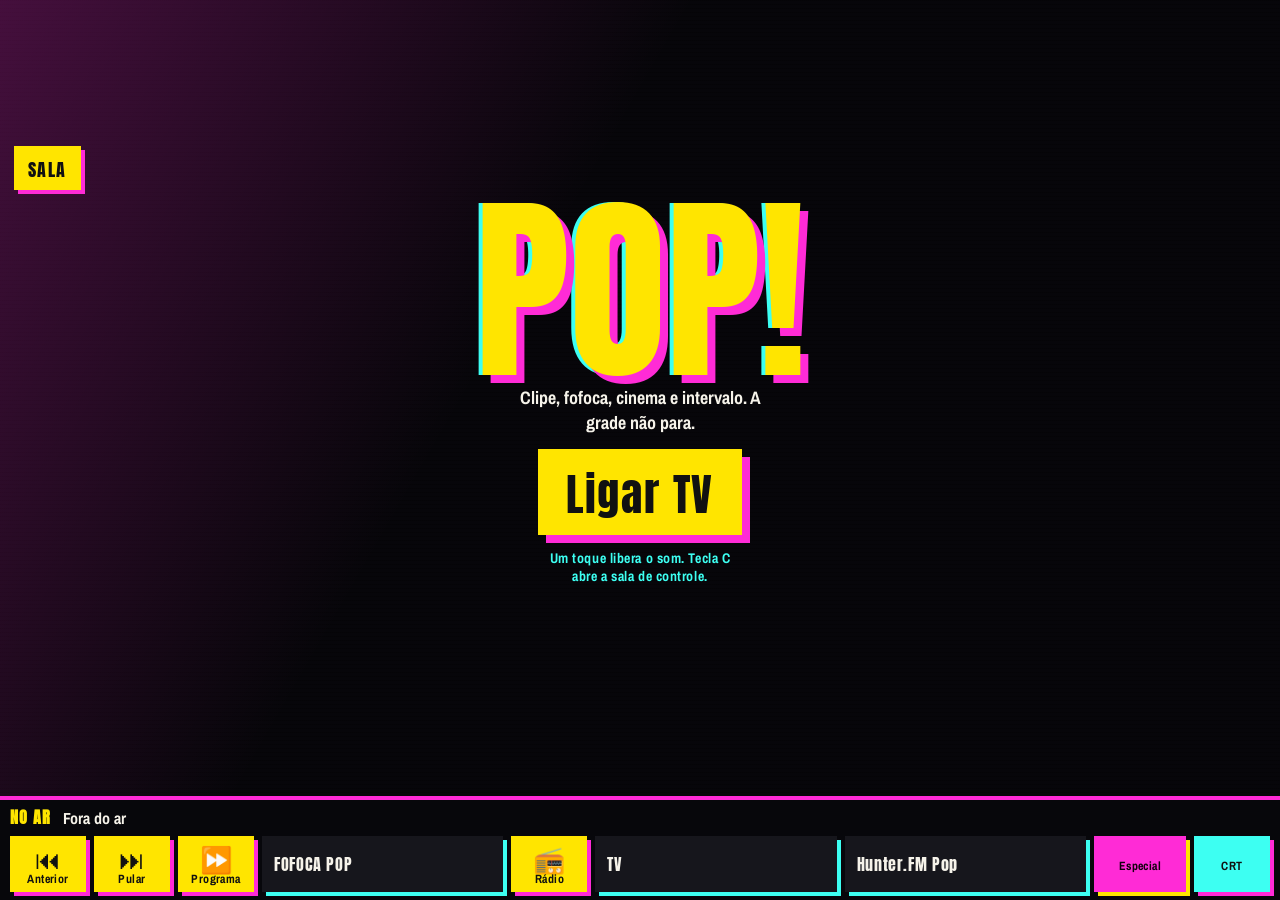
==== commit 898f580b: "Fecha a POP! no ar: emissora, manchetes, rádios e celular. Entram crossfade, vinheta, relógio, ticke" ====
--- a/tv-pop/index.html
+++ b/tv-pop/index.html
@@ -313,7 +313,7 @@
   z-index: 6;
   left: 0;
   right: 0;
-  bottom: 0;
+  bottom: 34px;
   display: flex;
   align-items: stretch;
   min-height: 72px;
@@ -697,7 +697,104 @@
   overflow: hidden;
 }
 
-body.is-bumper #redes { opacity: 0; pointer-events: none; }
+body.is-bumper #redes,
+body.is-bumper #reclama,
+body.is-bumper #lembra { opacity: 0; pointer-events: none; }
+
+#news-ticker {
+  position: absolute;
+  z-index: 7;
+  left: 0;
+  right: 0;
+  bottom: 0;
+  height: 34px;
+  display: flex;
+  align-items: stretch;
+  background: #0b0b0d;
+  border-top: 3px solid var(--yellow);
+  overflow: hidden;
+}
+
+#news-ticker b {
+  flex: none;
+  display: flex;
+  align-items: center;
+  padding: 0 10px;
+  background: var(--pink);
+  color: #140010;
+  font-family: Anton, Impact, sans-serif;
+  letter-spacing: 0.08em;
+}
+
+.news-track {
+  display: flex;
+  align-items: center;
+  gap: 36px;
+  padding-left: 16px;
+  white-space: nowrap;
+  animation: newstick 48s linear infinite;
+}
+
+.news-track span { font-weight: 700; font-size: 16px; }
+.news-track .hot { color: var(--yellow); }
+
+@keyframes newstick {
+  from { transform: translateX(0); }
+  to { transform: translateX(-50%); }
+}
+
+#reclama, #lembra {
+  position: absolute;
+  z-index: 6;
+  right: calc(14px + var(--safe-r));
+  width: min(280px, calc(100vw - 28px));
+  background: rgba(7, 7, 9, 0.92);
+  border: 2px solid var(--yellow);
+  box-shadow: 5px 5px 0 var(--pink);
+  padding: 8px;
+}
+
+#reclama { top: calc(150px + var(--safe-t)); }
+#lembra { top: calc(150px + var(--safe-t)); }
+
+#reclama[hidden], #lembra[hidden] { display: none !important; }
+
+#reclama .k, #lembra .k {
+  font-family: Anton, Impact, sans-serif;
+  color: var(--pink);
+  letter-spacing: 0.08em;
+  font-size: 13px;
+}
+
+#reclama strong, #lembra strong {
+  display: block;
+  font-family: Anton, Impact, sans-serif;
+  font-size: 20px;
+  line-height: 0.95;
+  margin: 4px 0;
+}
+
+#reclama img, #lembra iframe {
+  width: 100%;
+  height: 120px;
+  object-fit: cover;
+  border: 0;
+  background: #000;
+}
+
+#reclama p, #lembra p { margin: 6px 0 0; font-weight: 700; font-size: 14px; line-height: 1.25; }
+#reclama a, #lembra a { color: var(--cyan); }
+
+.em-alta {
+  display: inline-block;
+  margin-right: 6px;
+  background: #ff2a2a;
+  color: #fff;
+  font-family: Anton, Impact, sans-serif;
+  font-size: 11px;
+  letter-spacing: 0.08em;
+  padding: 2px 4px 0;
+}
 
 #controle-crt[aria-pressed="true"],
 #sala-crt[aria-pressed="true"] {
@@ -1088,6 +1185,8 @@
   outline-offset: 3px;
 }
 
+#controle-sala, #controle-escolha { display: none; }
+
 @media (max-width: 720px) {
   #sala-btn { top: calc(160px + var(--safe-t)); }
   #escolha-btn { top: calc(160px + var(--safe-t)); left: calc(100px + var(--safe-l)); font-size: 15px; }
@@ -1097,7 +1196,46 @@
   .cg-flag { display: none; }
   .sala-item { font-size: 15px; }
   .escolha-op { flex-direction: column; }
-  .controle-botoes > button { flex: 1 1 72px; min-width: 64px; }
+  .controle-botoes > button { flex: 1 1 44px; min-width: 44px; min-height: 44px; padding: 4px; }
+  .controle-ico { font-size: 18px; }
+  .controle-leg {
+    position: absolute;
+    width: 1px;
+    height: 1px;
+    overflow: hidden;
+    clip: rect(0 0 0 0);
+  }
+  .controle-escolhe { flex: 1 1 120px; min-width: 0; }
+  .controle-escolhe select { min-height: 44px; font-size: 14px; box-shadow: none; }
+  #controle { gap: 4px; padding: 6px 8px calc(6px + var(--safe-b)); }
+  .controle-ar { display: none; }
+  #sala-btn, #escolha-btn, #radio {
+    position: absolute;
+    width: 1px;
+    height: 1px;
+    overflow: hidden;
+    clip: rect(0 0 0 0);
+  }
+  #controle-sala, #controle-escolha { display: flex; }
+  .nownext { top: calc(8px + var(--safe-t)); max-width: calc(100vw - 132px); }
+  #tv-clock { top: calc(8px + var(--safe-t)); right: calc(8px + var(--safe-r)); padding: 2px 6px; }
+  #tv-clock b { font-size: 16px; }
+  #redes, .xcard { display: none !important; }
+  #news-ticker { height: 28px; }
+  #news-ticker b { font-size: 12px; padding: 0 8px; }
+  .news-track span { font-size: 14px; }
+  .lower { bottom: 28px; min-height: 48px; }
+  .ticker { font-size: 15px; }
+  html, body { overflow-x: hidden; }
+}
+
+@media (max-height: 520px) and (orientation: landscape) {
+  #controle { flex-direction: row; align-items: center; padding-top: 4px; padding-bottom: calc(4px + var(--safe-b)); }
+  .controle-ar { display: none; }
+  #news-ticker { height: 24px; }
+  .lower { bottom: 24px; min-height: 40px; }
+  .bug { display: none; }
+  #sala-btn, #escolha-btn, #radio { display: none; }
 }
 
 #especial-btn {
@@ -1290,10 +1428,14 @@
   box-shadow: 8px 8px 0 var(--pink);
 }
 
+@media (max-width: 720px) {
+  #reclama, #lembra { display: none !important; }
+}
+
 @media (prefers-reduced-motion: reduce) {
   .wipe.go, .lower.pop, .ticker.swap, .esp-media { animation: none !important; transition: none !important; }
   .yt-layer { transition: none !important; }
-  #tv-live, .live-dot, .bug { animation: none !important; }
+  #tv-live, .live-dot, .bug, .news-track { animation: none !important; }
   .scan { opacity: 0 !important; }
 }
 
@@ -1342,6 +1484,23 @@
       <em id="redes-user"></em>
       <p id="redes-text"></p>
     </aside>
+    <aside id="reclama" hidden>
+      <div class="k" id="reclama-k">RECLAMAÇÃO DO DIA</div>
+      <strong id="reclama-title">NATI × MARINA</strong>
+      <img id="reclama-img" alt="Print publicado no X" src="">
+      <p id="reclama-text"></p>
+      <p><a id="reclama-link" href="#" target="_blank" rel="noopener noreferrer">Post original</a></p>
+    </aside>
+    <aside id="lembra" hidden>
+      <div class="k">VOCÊ LEMBRA?</div>
+      <strong id="lembra-title">Começar de Novo</strong>
+      <div id="lembra-video"></div>
+      <p id="lembra-line"></p>
+    </aside>
+    <div id="news-ticker" aria-label="Manchetes">
+      <b>AGORA</b>
+      <div class="news-track" id="news-track"></div>
+    </div>
     <div class="lower" id="lower">
       <div class="lower-bar" id="lower-bar"></div>
       <div class="block-name" id="block-name">POP!</div>
@@ -1397,6 +1556,21 @@
         <select id="controle-programa" aria-label="Ir para um programa"></select>
       </label>
       <button type="button" id="controle-radio" aria-pressed="false"><span class="controle-ico" aria-hidden="true">📻</span><span class="controle-leg" id="controle-radio-leg">Rádio</span></button>
+      <label class="controle-escolhe">
+        <span>Som</span>
+        <select id="controle-mix" aria-label="Como ouvir">
+          <option value="tv">TV</option>
+          <option value="bed">Rádio sob a TV</option>
+          <option value="radio">Só rádio</option>
+          <option value="mute">Mudo</option>
+        </select>
+      </label>
+      <label class="controle-escolhe">
+        <span>Emissora</span>
+        <select id="controle-emissora" aria-label="Emissora"></select>
+      </label>
+      <button type="button" id="controle-sala"><span class="controle-ico" aria-hidden="true">▣</span><span class="controle-leg">Sala</span></button>
+      <button type="button" id="controle-escolha"><span class="controle-ico" aria-hidden="true">★</span><span class="controle-leg">Eu escolho</span></button>
       <button type="button" id="especial-btn"><span class="controle-leg">Especial</span></button>
       <button type="button" id="controle-crt" aria-pressed="true"><span class="controle-leg">CRT</span></button>
     </div>
@@ -1419,6 +1593,7 @@
       <button type="button" id="sala-radio">Rádio</button>
       <button type="button" id="sala-especial">Especial Marina</button>
       <button type="button" id="sala-crt" aria-pressed="true">CRT</button>
+      <button type="button" id="sala-live">Atualizar agora</button>
     </div>
     <h3>Programação</h3>
     <div id="sala-grade"></div>
@@ -3053,10 +3228,28 @@
     ],
     streams: [
       {
-        id: "hunter",
-        name: "Hunter.FM",
+        id: "hunter-pop",
+        name: "Hunter.FM Pop",
         tag: "O Canal Pop",
         src: "https://live.hunter.fm/pop_high"
+      },
+      {
+        id: "hunter-rock",
+        name: "Hunter.FM Rock",
+        tag: "Rock",
+        src: "https://live.hunter.fm/rock_high"
+      },
+      {
+        id: "hunter-sert",
+        name: "Hunter.FM Sertanejo",
+        tag: "Sertanejo",
+        src: "https://live.hunter.fm/sertanejo_high"
+      },
+      {
+        id: "hunter-pisa",
+        name: "Hunter.FM Pisadinha",
+        tag: "Pisadinha",
+        src: "https://live.hunter.fm/pisadinha_high"
       },
       {
         id: "onefm",
@@ -3178,6 +3371,7 @@
   var log = [];
   var completedLoop = false;
   var radioPlaying = false;
+  var mixMode = "tv";
   var activeStream = null;
   var lineTimer = 0;
   var postTimer = 0;
@@ -3660,12 +3854,130 @@
     redesList = MENCOES[key] || [{ name: "Menção da plateia", username: "", text: "NÃO DEFINIDO" }];
     redesIndex = 0;
     paintMention(redesList[0]);
+    document.body.classList.toggle("tema-marina", key === "marina");
+    showFofocaCards(key);
     if (redesList.length < 2) return;
     redesTimer = setInterval(function () {
       redesIndex = (redesIndex + 1) % redesList.length;
       paintMention(redesList[redesIndex]);
     }, TEST ? 1200 : 8000);
   }
+
+  var liveData = null;
+  var LIVE_FALLBACK = {
+    updated: "2026-11-05T22:59:23Z",
+    headlines: [
+      { text: "Mãe de Abdul Fares defende Marina Ruy Barbosa e diz que a atriz tentou devolver o anel milionário", source: "Estadão", date: "2026-11-05", hot: true, theme: "marina", weight: 3 },
+      { text: "Bi Festinha lança às 21h nas plataformas digitais", source: "@Ludmilla", date: "2026-11-04", hot: true, theme: "ludmilla", weight: 2 },
+      { text: "NÃO DEFINIDO", source: "NÃO DEFINIDO", date: "", hot: false, theme: "", weight: 0 }
+    ],
+    complaint: {
+      kicker: "RECLAMAÇÃO DO DIA",
+      title: "NATI × MARINA",
+      text: "Não sei como tem coragem, eu teria vergonha",
+      credit: "Prints no post de @dailygarotinho, 27 out 2026",
+      url: "https://x.com/dailygarotinho/status/2114869902985019484",
+      image: "https://pbs.twimg.com/media/HVmG9ZVXQAA7Bwi.jpg"
+    },
+    remember: {
+      kicker: "VOCÊ LEMBRA?",
+      line: "Começar de Novo, 2004. Amizade de Marina e Luma Costa.",
+      video: "09zuMFQgnW0",
+      videoTitle: "Começar De Novo (2004-2005) Abertura",
+      channel: "Marcelo Gabriel Vídeos Novos",
+      note: "Abertura da novela no YouTube. Não é um quadro conferido da Marina."
+    },
+    trending: [{ label: "Marina Ruy Barbosa", theme: "marina", hot: true }]
+  };
+
+  function themeIsHot(key) {
+    var list = (liveData && liveData.trending) || [];
+    for (var i = 0; i < list.length; i += 1) {
+      if (list[i].hot && list[i].theme === key) return true;
+    }
+    return false;
+  }
+
+  function paintTicker(items) {
+    var track = $("news-track");
+    if (!track) return;
+    var list = (items || []).slice().sort(function (a, b) { return (b.weight || 0) - (a.weight || 0); });
+    if (!list.length) list = [{ text: "NÃO DEFINIDO", source: "NÃO DEFINIDO", date: "" }];
+    var html = list.concat(list).map(function (item) {
+      var badge = item.hot ? "<i class=\"em-alta\">EM ALTA</i>" : "";
+      return "<span>" + badge + esc(item.date || "") + " · " + esc(item.source || "") + " · " + esc(item.text) + "</span>";
+    }).join("");
+    track.innerHTML = html;
+  }
+
+  function paintComplaint(card) {
+    if (!$("reclama") || !card) return;
+    $("reclama-k").textContent = card.kicker || "RECLAMAÇÃO DO DIA";
+    $("reclama-title").textContent = card.title || "NÃO DEFINIDO";
+    $("reclama-text").textContent = card.text || "NÃO DEFINIDO";
+    $("reclama-link").textContent = card.credit || "Post original";
+    $("reclama-link").href = card.url || "#";
+    var img = $("reclama-img");
+    if (img && img.tagName === "IMG") {
+      img.alt = card.credit || "Print publicado no X";
+      img.src = card.image || "";
+    }
+  }
+
+  function paintRemember(card) {
+    if (!$("lembra") || !card) return;
+    $("lembra-title").textContent = card.kicker || "VOCÊ LEMBRA?";
+    $("lembra-line").textContent = (card.line || "NÃO DEFINIDO") + (card.channel ? " Vídeo: " + card.channel + " — " + (card.videoTitle || "") + "." : " Vídeo: NÃO DEFINIDO.");
+    var box = $("lembra-video");
+    if (!box) return;
+    box.innerHTML = "";
+    if (!card.video) return;
+    var frame = document.createElement("iframe");
+    frame.title = card.videoTitle || "Você lembra?";
+    frame.setAttribute("allow", "autoplay; encrypted-media");
+    frame.src = "https://www.youtube-nocookie.com/embed/" + card.video + "?autoplay=1&mute=1&controls=0&rel=0&playsinline=1";
+    box.appendChild(frame);
+  }
+
+  function showFofocaCards(key) {
+    var on = key === "marina";
+    if ($("reclama")) $("reclama").hidden = !on;
+    if ($("lembra")) {
+      $("lembra").hidden = !on;
+      if (!on && $("lembra-video")) $("lembra-video").innerHTML = "";
+      if (on && liveData && liveData.remember && $("lembra-video") && !$("lembra-video").querySelector("iframe")) {
+        paintRemember(liveData.remember);
+      }
+    }
+  }
+
+  function applyLive(data) {
+    if (!data) return;
+    liveData = data;
+    try { localStorage.setItem("tvpop-live", JSON.stringify(data)); } catch (err) { /* sem storage */ }
+    paintTicker(data.headlines || []);
+    paintComplaint(data.complaint);
+    if (nowEntry) renderRedes(nowEntry);
+  }
+
+  function readStoredLive() {
+    try { return JSON.parse(localStorage.getItem("tvpop-live") || "null"); } catch (err) { return null; }
+  }
+
+  function loadLive() {
+    var bucket = Math.floor(Date.now() / (12 * 60 * 1000));
+    return fetch("live.json?t=" + bucket, { cache: "no-store" }).then(function (res) {
+      if (!res.ok) throw new Error(String(res.status));
+      return res.json();
+    }).then(applyLive).catch(function () {
+      applyLive(readStoredLive() || LIVE_FALLBACK);
+    });
+  }
+
+  applyLive(LIVE_FALLBACK);
+  loadLive();
+  setInterval(loadLive, 12 * 60 * 1000);
+  if (/(?:\?|&)live=1(?:&|$)/.test(location.search)) loadLive();
 
   function renderChrome(entry, nextEntry) {
     nowEntry = entry;
@@ -3675,7 +3987,10 @@
     $("now").textContent = cg.line;
     $("next").textContent = nextLine;
     $("block-name").textContent = entry.block.name;
-    if ($("cg-flag")) $("cg-flag").textContent = cg.flag;
+    if ($("cg-flag")) {
+      var hot = themeIsHot(mentionKey(entry));
+      $("cg-flag").textContent = (hot ? "EM ALTA · " : "") + cg.flag;
+    }
     var lower = $("lower");
     if (lower) {
       lower.setAttribute("data-block", entry.block.id || "");
@@ -3845,11 +4160,13 @@
                 if (ev.data === YT.PlayerState.PLAYING && !playing) {
                   playing = true;
                   stuck = 0;
-                  if (soundOn) {
+                  if (soundOn && mixMode === "tv") {
                     try {
                       ev.target.unMute();
                       ev.target.setVolume(90);
                     } catch (err) { /* segue mudo se o navegador barrar */ }
+                  } else {
+                    try { ev.target.mute(); } catch (err) { /* rádio ou mudo */ }
                   }
                   clearTimeout(watch);
                   fadeTo(incoming);
@@ -3994,8 +4311,21 @@
     });
   }
 
+  function streamOrder() {
+    var list = catalog.radio.streams.slice();
+    var picked = $("controle-emissora") && $("controle-emissora").value;
+    if (!picked) return list;
+    var first = [];
+    var rest = [];
+    list.forEach(function (stream) {
+      if (stream.id === picked) first.push(stream);
+      else rest.push(stream);
+    });
+    return first.concat(rest);
+  }
+
   async function openStream(my) {
-    var list = catalog.radio.streams;
+    var list = streamOrder();
     for (var i = 0; i < list.length; i += 1) {
       if (session !== my) return null;
       var stream = list[i];
@@ -4755,6 +5085,18 @@
   }
   if ($("controle-crt")) $("controle-crt").addEventListener("click", toggleCrt);
   if ($("sala-crt")) $("sala-crt").addEventListener("click", toggleCrt);
+  if ($("sala-live")) $("sala-live").addEventListener("click", function () { loadLive(); });
+  if ($("controle-sala")) $("controle-sala").addEventListener("click", toggleSala);
+  if ($("controle-escolha")) $("controle-escolha").addEventListener("click", openChoice);
+  if ($("controle-mix")) $("controle-mix").addEventListener("change", function () { setMix($("controle-mix").value); });
+  if ($("controle-emissora")) $("controle-emissora").addEventListener("change", function () {
+    if (mode === "radio") {
+      session += 1;
+      startRadio(session);
+      return;
+    }
+    if (mixMode === "bed") setMix("bed");
+  });
 
   $("especial-btn").addEventListener("click", openEspecial);
   $("sala-especial").addEventListener("click", function () {
@@ -4834,7 +5176,63 @@
     syncingSelect = false;
   }
 
+  function fillStations() {
+    var sel = $("controle-emissora");
+    if (!sel) return;
+    sel.innerHTML = catalog.radio.streams.map(function (stream) {
+      return '<option value="' + esc(stream.id) + '">' + esc(stream.name) + "</option>";
+    }).join("");
+  }
+
+  async function setMix(value) {
+    mixMode = value || "tv";
+    if ($("controle-mix")) $("controle-mix").value = mixMode;
+    if (mixMode === "radio") {
+      if (mode !== "radio") {
+        if (!powered) startSession("radio");
+        else toggleRadio();
+      }
+      return;
+    }
+    if (mode === "radio") {
+      session += 1;
+      startTV(session);
+    }
+    document.body.classList.toggle("is-bed", mixMode === "bed");
+    document.body.classList.toggle("is-mute", mixMode === "mute");
+    if (mixMode === "mute") {
+      try { audio.pause(); } catch (err) { /* mudo */ }
+      radioPlaying = false;
+      if (player && player.mute) { try { player.mute(); } catch (err) { /* sem player */ } }
+      return;
+    }
+    if (mixMode === "bed") {
+      if (player && player.mute) { try { player.mute(); } catch (err) { /* sem player */ } }
+      var stream = streamOrder()[0];
+      if (!stream) return;
+      audio.volume = 0.45;
+      audio.src = stream.src;
+      try {
+        await audio.play();
+        radioPlaying = true;
+        paintStation(stream);
+        $("now").textContent = stream.name + " sob a TV";
+        renderRemote();
+      } catch (err) {
+        radioPlaying = false;
+        $("ticker").textContent = "Emissora sem sinal. URL não definida como reserva.";
+      }
+      return;
+    }
+    try { audio.pause(); } catch (err) { /* volta o som da TV */ }
+    radioPlaying = false;
+    if (soundOn && player && player.unMute) {
+      try { player.unMute(); player.setVolume(90); } catch (err) { /* segue */ }
+    }
+  }
+
   fillProgramSelect();
+  fillStations();
   renderRemote();
   $("controle-prev").addEventListener("click", prevClip);
   $("controle-skip").addEventListener("click", skipClip);
